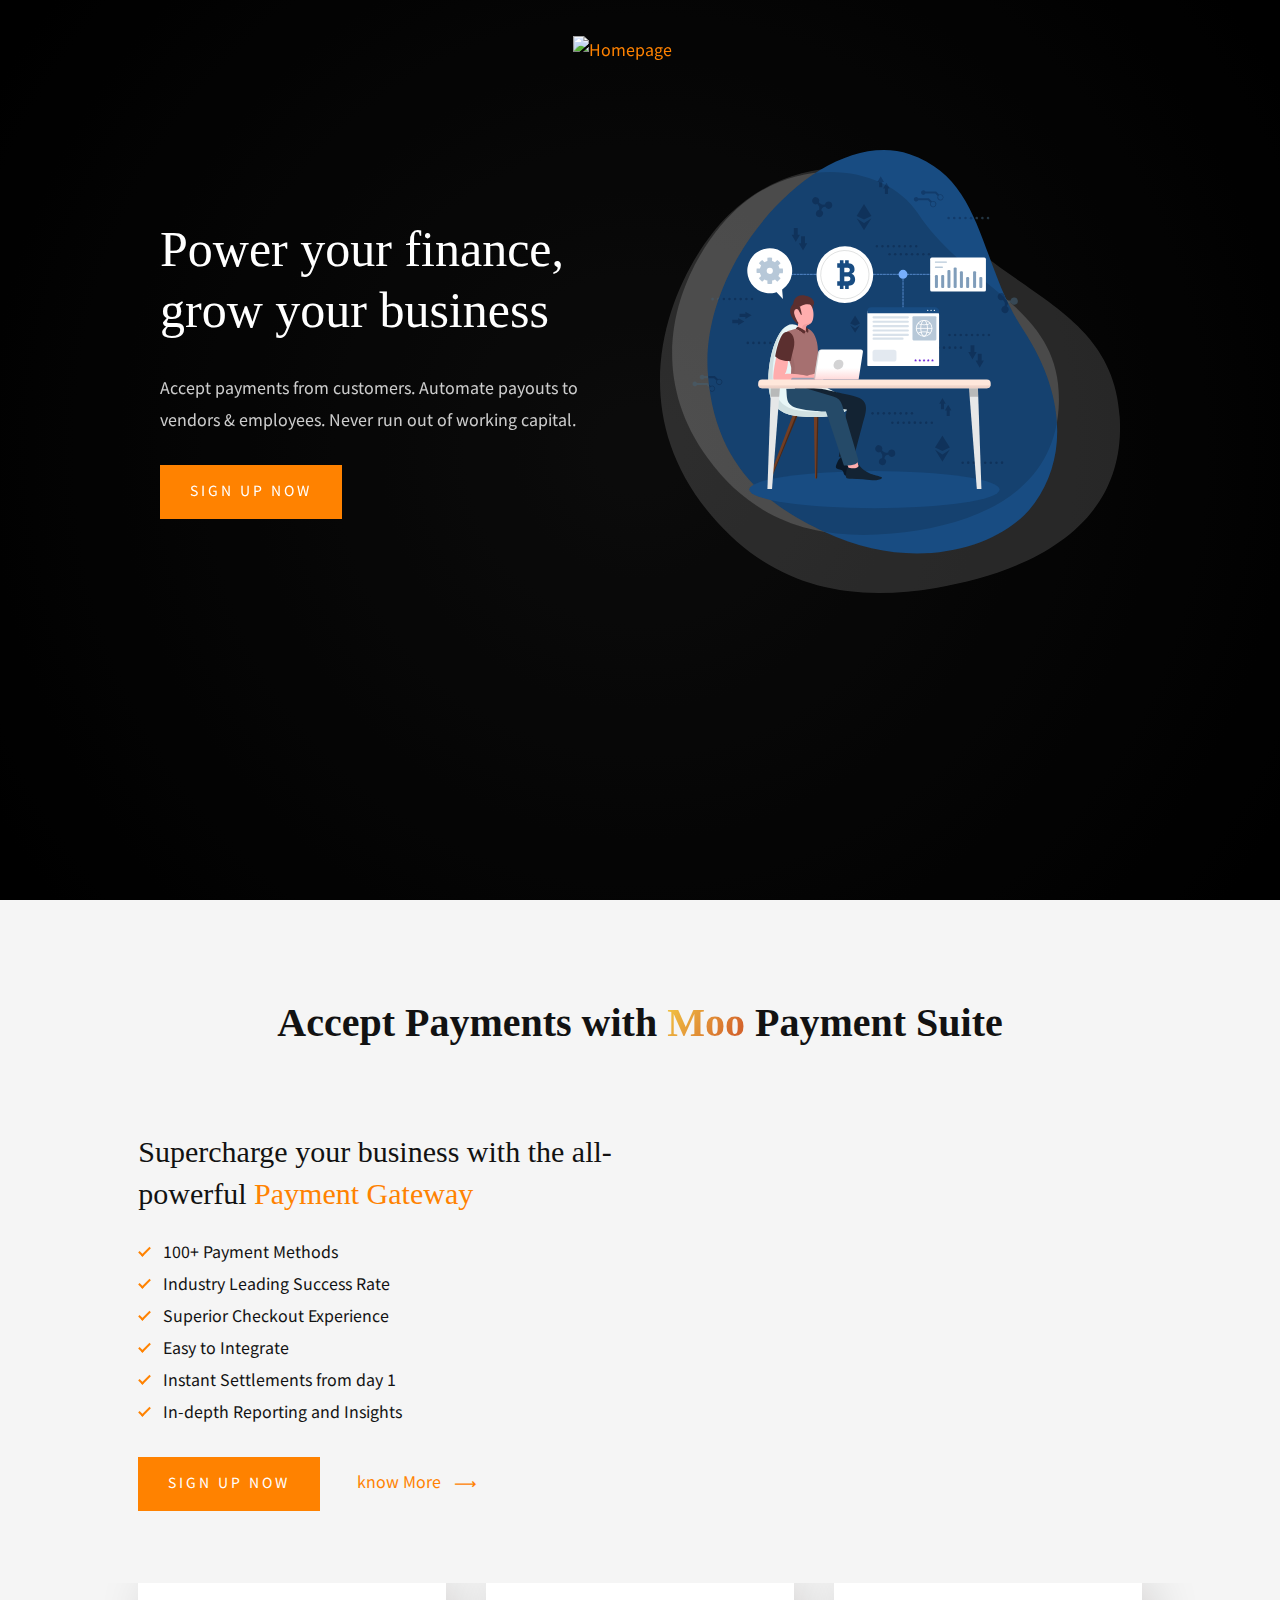
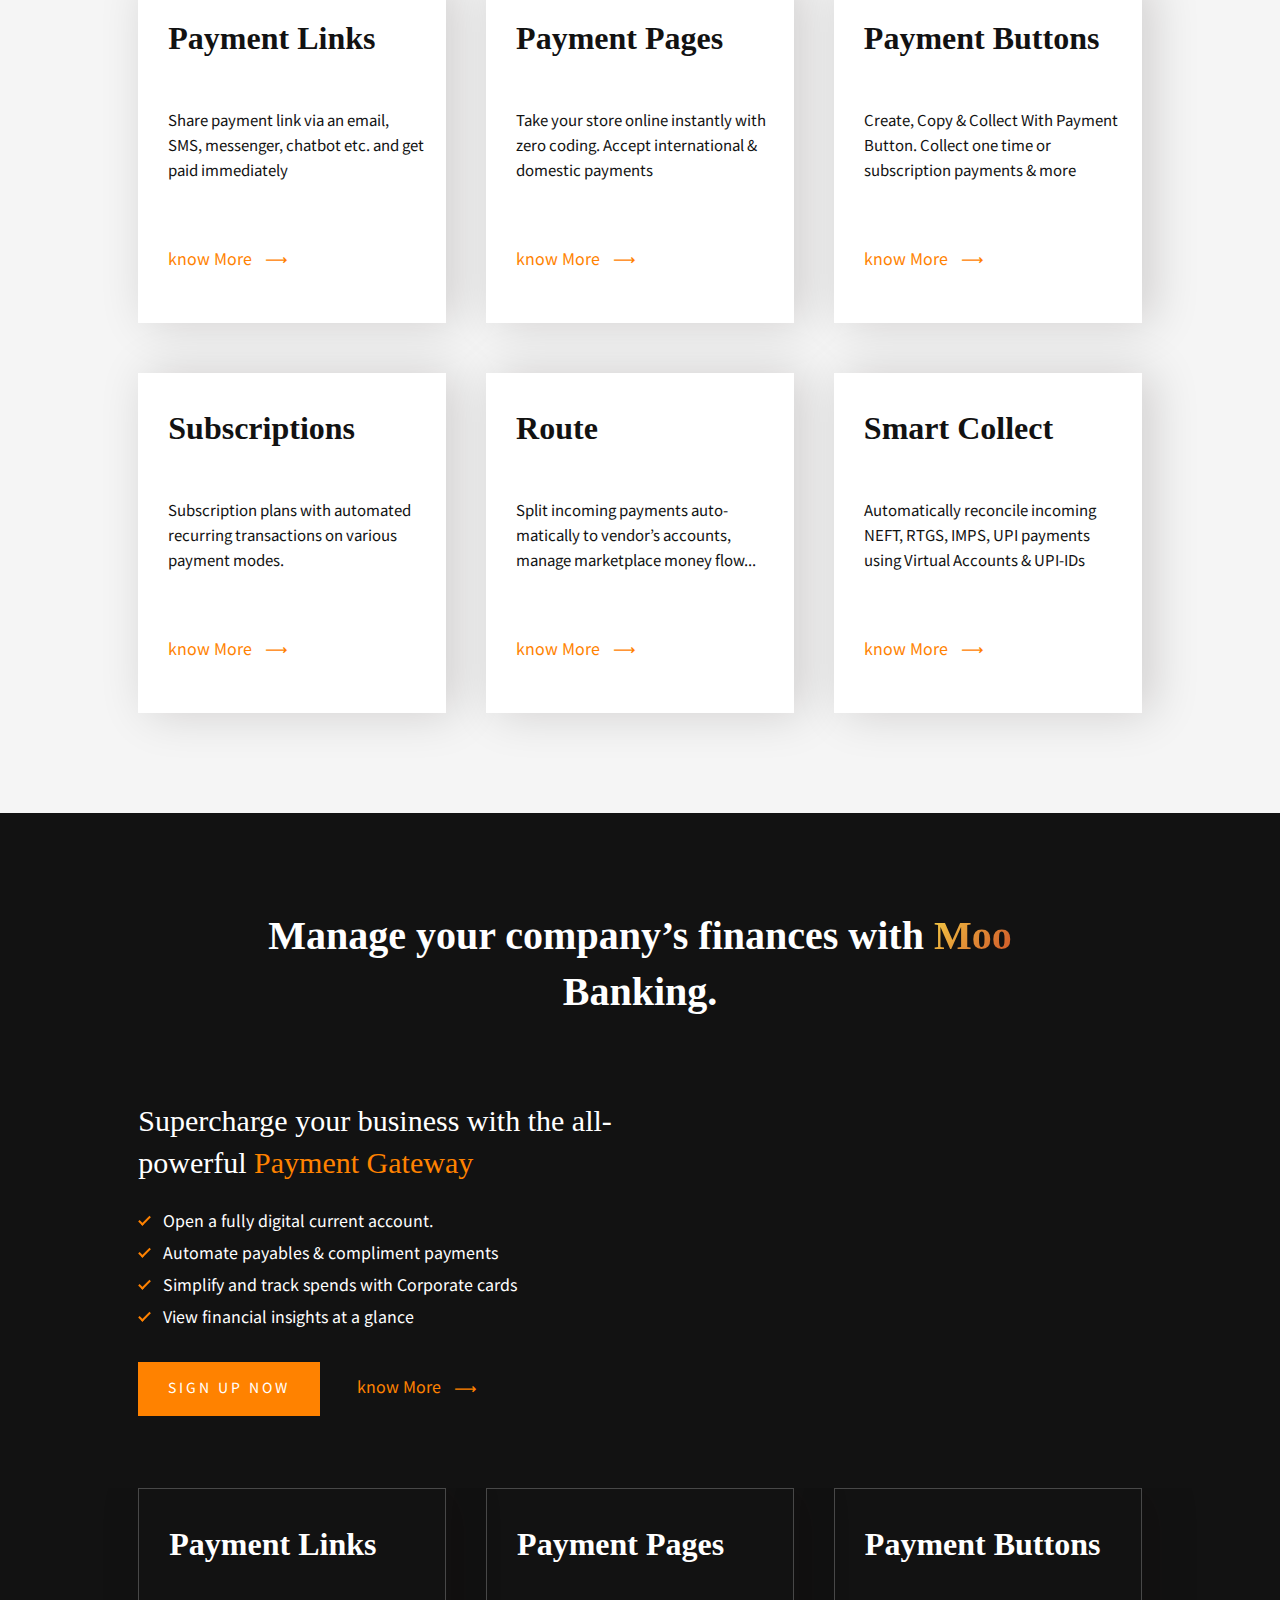
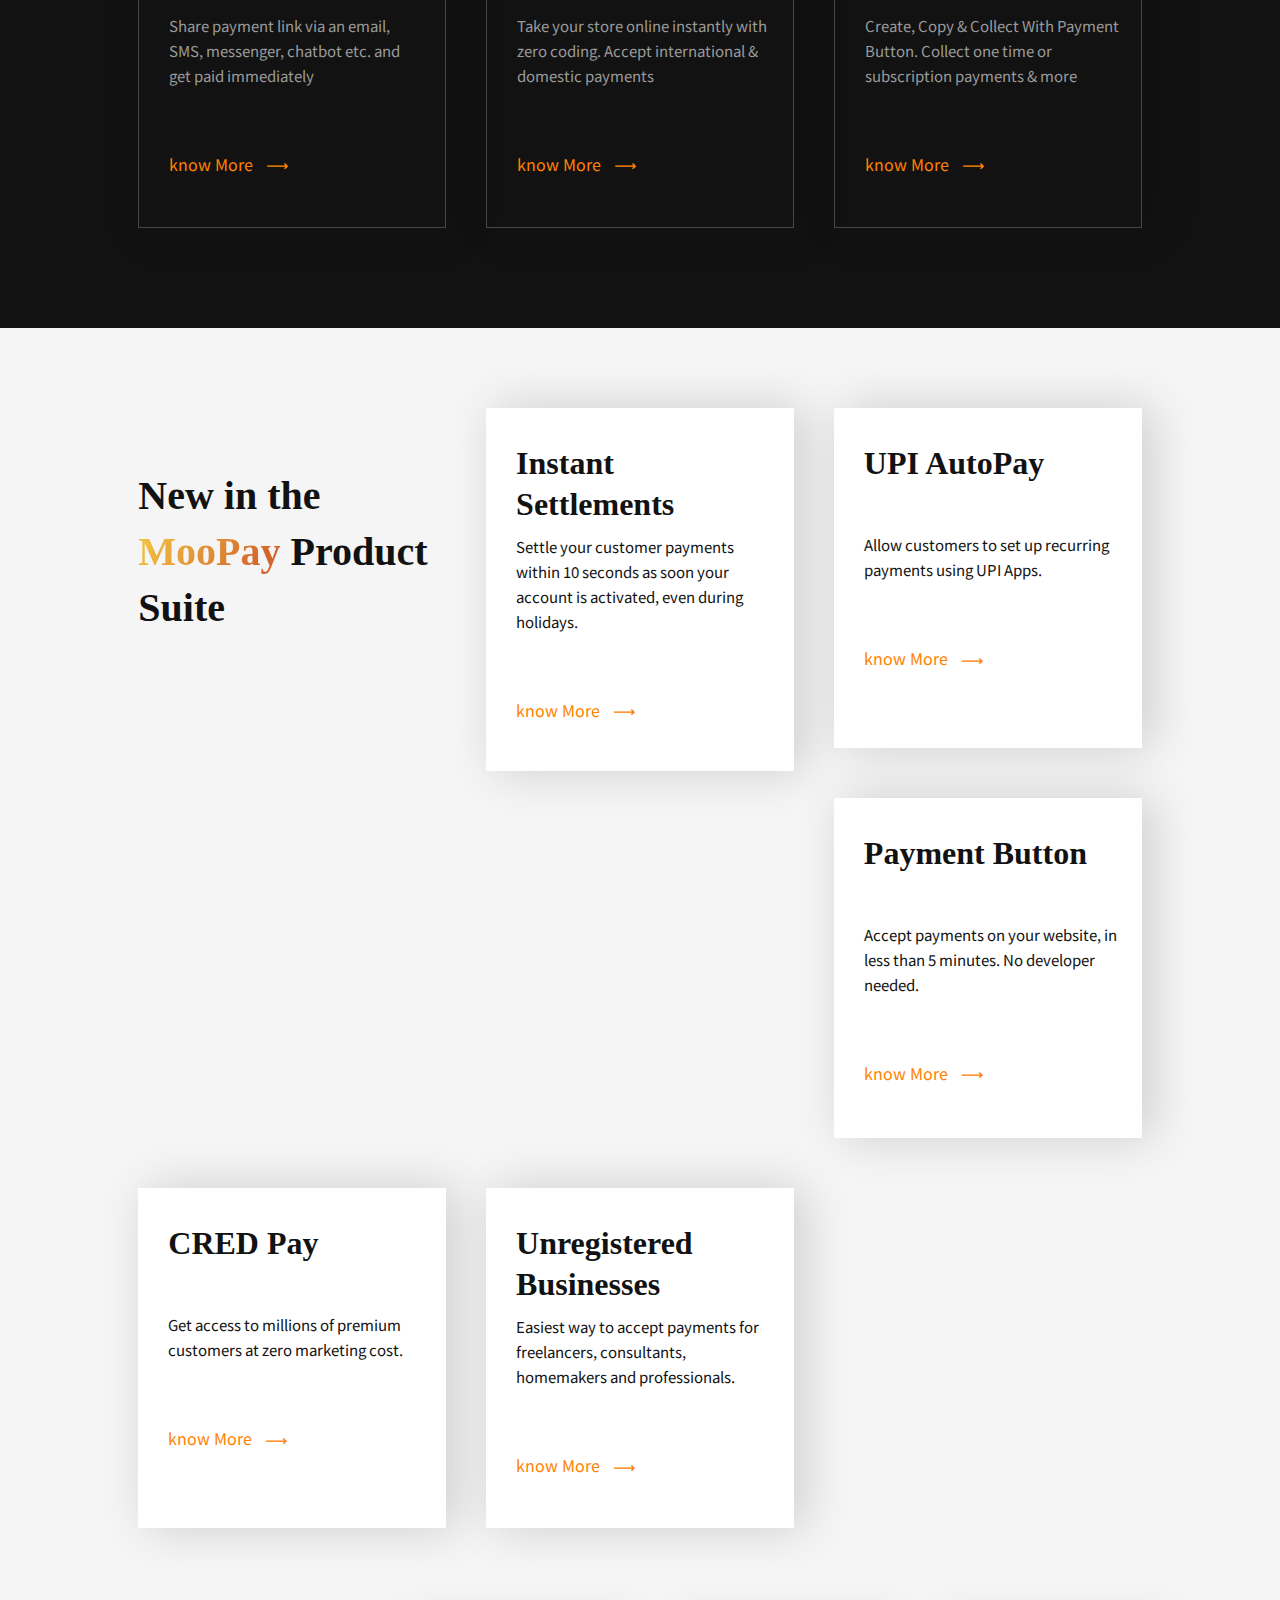
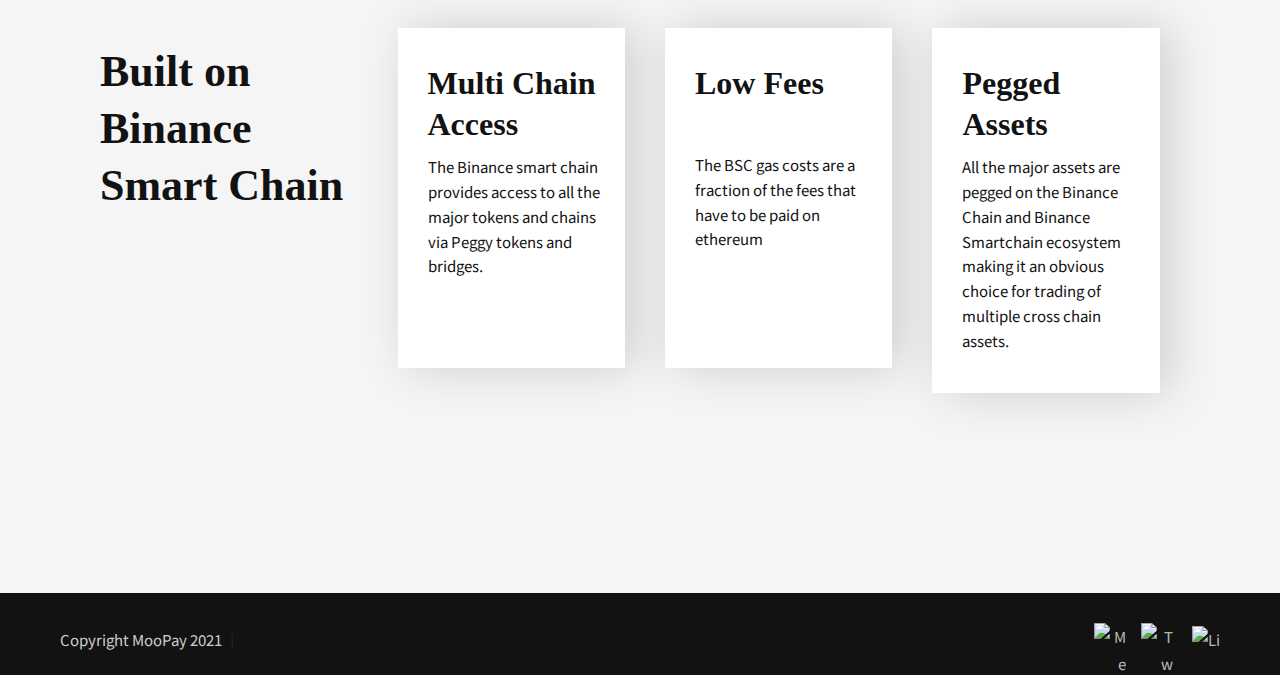
==== payments.html @ 0b90c5f4 "new page" ====
<!DOCTYPE html>
<html class="js svg audio canvas cssremunit csscalc cssgradients supports no-touchevents video cssanimations cssfilters flexbox flexboxlegacy no-flexboxtweener flexwrap csstransforms csstransforms3d csstransitions backgroundblendmode ss-loaded" style="" data-useragent="Mozilla/5.0 (Windows NT 10.0; Win64; x64; rv:77.0) Gecko/20100101 Firefox/77.0" lang="en"><head>
<meta http-equiv="content-type" content="text/html; charset=UTF-8">

    <!--- basic page needs
    ================================================== -->
    <meta charset="utf-8">
    <title>MooPay - Pay for Everything with Any Currency</title>
    <meta name="description" content="Pay for Everything with Any Currency">
    <meta name="author" content="">

    <!-- mobile specific metas
    ================================================== -->
    <meta name="viewport" content="width=device-width, initial-scale=1">

    <!-- CSS
    ================================================== -->
    <!-- <link rel="stylesheet" href="https://stackpath.bootstrapcdn.com/bootstrap/4.4.1/css/bootstrap.min.css" integrity="sha384-Vkoo8x4CGsO3+Hhxv8T/Q5PaXtkKtu6ug5TOeNV6gBiFeWPGFN9MuhOf23Q9Ifjh" crossorigin="anonymous"> -->

    <!-- Flat Icon -->
    <link rel="stylesheet" href="fonts/icon/flaticon.css">

    <!-- <link rel="stylesheet" href="https://moopay.live/css/base.css"> -->
    <!-- <link rel="stylesheet" href="https://moopay.live/css/main.css"> -->
    <link rel="stylesheet" href="css/base.css">
    <link rel="stylesheet" href="css/main.css">

    <link rel="preconnect" href="https://fonts.gstatic.com">
    <link href="https://fonts.googleapis.com/css2?family=Noto+Sans+JP:wght@100;300;400;500;700&display=swap" rel="stylesheet">

    <!-- script
    ================================================== -->
    
    <script src="https://moopay.live/js//modernizr.js"></script>
    <script src="https://moopay.live/js/pace.js"></script>
    <script src="https://cdnjs.cloudflare.com/ajax/libs/jquery/3.5.1/jquery.min.js"></script>

    <script type="text/javascript" src="https://cdnjs.cloudflare.com/ajax/libs/slick-carousel/1.8.1/slick.min.js"></script>

    <!-- favicons
    ================================================== -->
    <link rel="shortcut icon" href="https://moopay.live/img/favicon.png" type="image/x-icon">
    <link rel="icon" href="https://moopay.live/img/favicon.png" type="image/x-icon">


    <script>
        jQuery(document).ready(function($) {
            $('.screenshots-slider').slick({
                arrows: true,
                dots: false,
                autoplay: true,
                autoplaySpeed: 3000,
                speed: 400,
                infinte: true,
                // fade: false,
                slidesToShow: 3,
                centerMode: true,
                variableWidth: true,
                centerPadding: '40px',
                prevArrow: '<div class="slide-arrow prev-arrow"></div>',
                nextArrow: '<div class="slide-arrow next-arrow"></div>'
            });
        });
    </script>

</head>

<body class="payments pace-done" data-gr-c-s-loaded="true"><div class="pace  pace-inactive"><div class="pace-progress" style="transform: translate3d(100%, 0px, 0px);" data-progress-text="100%" data-progress="99">
  <div class="pace-progress-inner"></div>
</div>
<div class="pace-activity"></div></div>

    <!-- home
    ================================================== -->
    <main class="s-home s-home--particles">

        <div id="particles-js" class="home-particles"><canvas class="particles-js-canvas-el" style="width: 100%; height: 100%;" width="1747" height="952"></canvas></div>
        
        <div class="gradient-overlay"></div>

        <div class="paymentsHero" style="padding-bottom: 140px;">

            <div class="home-logo">
                <a href="https://moopay.live/">
                    <img src="https://moopay.live/img/logo.png" alt="Homepage">
                </a>
            </div>

            <div class="row home-content__main">

                <div class="col-six home-content__text">

                    <h1>Power your finance, <br>grow your business</h1>

                    <p>Accept payments from customers. Automate payouts to vendors & employees. Never run out of working capital.</p>

                    <div class="btn-panel">
                        <a href="https://pay.moopay.live/" class="btn">Sign Up Now</a>
                    </div>                    
                    <!-- end home-content__text -->
                </div>

                <div class="col-six home-content__counter">
                    <div class="image-wrapper">
                        <img src="img/Asset-main.svg" alt="">
                    </div>
                </div>  <!-- end home-content__counter -->

            </div>  <!-- end home-content__main -->

        </div> <!-- end home-content -->

    </main> <!-- end s-home -->


    <div class="paymentsAbout">
        <div class="container">
            <div class="heading text-center">
                <h2>Accept Payments with <span class="text-gradient">Moo</span> Payment Suite</h2>
                <!-- <h3>Accept Payments with <span class="text-gradient">Moo</span> Payment Suite</h3> -->
            </div>
            
            <div class="row single-block">
                <div class="col-six">
                    <div class="text">
                        <h3 class="heading" style="padding-bottom: 20px;">
                            Supercharge your business with the all-powerful 
                            <span>Payment Gateway</span>
                            <!-- <span class="text-gradient">Payment Gateway</span> -->
                        </h3>
                        <ul class="checklist">
                            <li>100+ Payment Methods</li>
                            <li>Industry Leading Success Rate</li>
                            <li>Superior Checkout Experience</li>
                            <li>Easy to Integrate</li>
                            <li>Instant Settlements from day 1</li>
                            <li>In-depth Reporting and Insights</li>
                        </ul>
                        <a href="#" class="btn m-0">Sign up Now</a>
                        <a href="#" class="link ml-3">know More <i class="flaticon-right-thin"></i></a>
                    </div> <!-- /.text -->
                </div> <!-- /.col- -->
                <div class="col-six img-box"><div><img src="images/shape/1.png" alt=""></div></div>
            </div>
        </div>
    </div>


    <div class="mooToken p-0">
        <div class="container">
            <div class="mooToken__content__main row">
                <div class="col-four md-six mob-full">
                    <div class="mooToken__card">
                        <h4 class="mooToken__card--title">
                            Payment Links
                        </h4>
                        <p class="mooToken__card--desc">
                            Share payment link via an email, SMS, messenger, chatbot etc. and get paid immediately
                        </p>
                        <div class="mt-6">
                            <a href="#" class="link">know More <i class="flaticon-right-thin"></i></a>
                        </div>
                    </div>
                </div>
                <div class="col-four md-six mob-full">
                    <div class="mooToken__card">
                        <h4 class="mooToken__card--title">
                            Payment Pages
                        </h4>
                        <p class="mooToken__card--desc">
                            Take your store online instantly with zero coding. Accept international & domestic payments
                        </p>
                        <div class="mt-6">
                            <a href="#" class="link">know More <i class="flaticon-right-thin"></i></a>
                        </div>
                    </div>
                </div>
                <div class="col-four md-six mob-full">
                    <div class="mooToken__card">
                        <h4 class="mooToken__card--title">
                            Payment Buttons
                        </h4>
                        <p class="mooToken__card--desc">
                            Create, Copy & Collect With Payment Button. Collect one time or subscription payments & more
                        </p>
                        <div class="mt-6">
                            <a href="#" class="link">know More <i class="flaticon-right-thin"></i></a>
                        </div>
                    </div>
                </div>
                <div class="col-four md-six mob-full">
                    <div class="mooToken__card">
                        <h4 class="mooToken__card--title">
                            Subscriptions
                        </h4>
                        <p class="mooToken__card--desc">
                            Subscription plans with automated recurring transactions on various payment modes.
                        </p>
                        <div class="mt-6">
                            <a href="#" class="link">know More <i class="flaticon-right-thin"></i></a>
                        </div>
                    </div>
                </div>
                <div class="col-four md-six mob-full">
                    <div class="mooToken__card">
                        <h4 class="mooToken__card--title">
                            Route
                        </h4>
                        <p class="mooToken__card--desc">
                            Split incoming payments auto- matically to vendor’s accounts, manage marketplace money flow...
                        </p>
                        <div class="mt-6">
                            <a href="#" class="link">know More <i class="flaticon-right-thin"></i></a>
                        </div>
                    </div>
                </div>
                <div class="col-four md-six mob-full">
                    <div class="mooToken__card">
                        <h4 class="mooToken__card--title">
                            Smart Collect
                        </h4>
                        <p class="mooToken__card--desc">
                            Automatically reconcile incoming NEFT, RTGS, IMPS, UPI payments using Virtual Accounts & UPI-IDs
                        </p>
                        <div class="mt-6">
                            <a href="#" class="link">know More <i class="flaticon-right-thin"></i></a>
                        </div>
                    </div>
                </div>
            </div>

        </div>
    </div>

    <div class="paymentsDark">
        <div class="paymentsAbout">
            <div class="container">
                <div class="heading text-center">
                    <h2 class="white">
                        Manage your company’s finances with <span class="text-gradient">Moo</span> Banking.
                    </h2>
                </div>
                
                <div class="row single-block">
                    <div class="col-six">
                        <div class="text">
                            <h3 class="heading white" style="padding-bottom: 20px;">
                                Supercharge your business with the all-powerful 
                                <span>Payment Gateway</span>
                                <!-- <span class="text-gradient">Payment Gateway</span> -->
                            </h3>
                            <ul class="checklist white">
                                <li>Open a fully digital current account.</li>
                                <li>Automate payables & compliment payments</li>
                                <li>Simplify and track spends with Corporate cards</li>
                                <li>View financial insights at a glance</li>
                            </ul>
                            <a href="#" class="btn m-0">Sign up Now</a>
                            <a href="#" class="link ml-3">know More <i class="flaticon-right-thin"></i></a>
                        </div> <!-- /.text -->
                    </div> <!-- /.col- -->
                    <div class="col-six img-box"><div><img src="images/shape/1.png" alt=""></div></div>
                </div>
            </div>
        </div>


        <div class="mooToken p-0">
            <div class="container">
                <div class="mooToken__content__main row">
                    <div class="col-four md-six mob-full">
                        <div class="mooToken__card">
                            <h4 class="mooToken__card--title">
                                Payment Links
                            </h4>
                            <p class="mooToken__card--desc">
                                Share payment link via an email, SMS, messenger, chatbot etc. and get paid immediately
                            </p>
                            <div class="mt-6">
                                <a href="#" class="link">know More <i class="flaticon-right-thin"></i></a>
                            </div>
                        </div>
                    </div>
                    <div class="col-four md-six mob-full">
                        <div class="mooToken__card">
                            <h4 class="mooToken__card--title">
                                Payment Pages
                            </h4>
                            <p class="mooToken__card--desc">
                                Take your store online instantly with zero coding. Accept international & domestic payments
                            </p>
                            <div class="mt-6">
                                <a href="#" class="link">know More <i class="flaticon-right-thin"></i></a>
                            </div>
                        </div>
                    </div>
                    <div class="col-four md-six mob-full">
                        <div class="mooToken__card">
                            <h4 class="mooToken__card--title">
                                Payment Buttons
                            </h4>
                            <p class="mooToken__card--desc">
                                Create, Copy & Collect With Payment Button. Collect one time or subscription payments & more
                            </p>
                            <div class="mt-6">
                                <a href="#" class="link">know More <i class="flaticon-right-thin"></i></a>
                            </div>
                        </div>
                    </div>
                </div>

            </div>
        </div>
    </div>


    <div class="mooToken pt-8">
        <div class="container">
            <div class="mooToken__content__main">
                <div class="row">
                    <div class="col-four md-six mob-full">
                        <div class="heading">
                            <h2 class="mt-6">
                                New in the 
                                <span class="text-gradient">MooPay</span>
                                Product Suite
                            </h2>
                        </div>
                    </div>
                    <div class="col-four md-six mob-full">
                        <div class="mooToken__card">
                            <h4 class="mooToken__card--title">
                                Instant Settlements
                            </h4>
                            <p class="mooToken__card--desc">
                                Settle your customer payments within 10 seconds as soon your account is activated, even during holidays.
                            </p>
                            <div class="mt-6">
                                <a href="#" class="link">know More <i class="flaticon-right-thin"></i></a>
                            </div>
                        </div>
                    </div>
                    <div class="col-four md-six mob-full">
                        <div class="mooToken__card">
                            <h4 class="mooToken__card--title">
                                UPI AutoPay
                            </h4>
                            <p class="mooToken__card--desc">
                                Allow customers to set up recurring payments using UPI Apps.
                            </p>
                            <div class="mt-6">
                                <a href="#" class="link">know More <i class="flaticon-right-thin"></i></a>
                            </div>
                        </div>
                    </div>
                    <div class="col-four md-six mob-full">
                        <div class="mooToken__card">
                            <h4 class="mooToken__card--title">
                                Payment Button
                            </h4>
                            <p class="mooToken__card--desc">
                                Accept payments on your website, in less than 5 minutes. No developer needed.
                            </p>
                            <div class="mt-6">
                                <a href="#" class="link">know More <i class="flaticon-right-thin"></i></a>
                            </div>
                        </div>
                    </div>
                    <div class="col-four md-six mob-full">
                        <div class="mooToken__card">
                            <h4 class="mooToken__card--title">
                                CRED Pay
                            </h4>
                            <p class="mooToken__card--desc">
                                Get access to millions of premium customers at zero marketing cost.
                            </p>
                            <div class="mt-6">
                                <a href="#" class="link">know More <i class="flaticon-right-thin"></i></a>
                            </div>
                        </div>
                    </div>
                    <div class="col-four md-six mob-full">
                        <div class="mooToken__card">
                            <h4 class="mooToken__card--title">
                                Unregistered Businesses
                            </h4>
                            <p class="mooToken__card--desc">
                                Easiest way to accept payments for freelancers, consultants, homemakers and professionals.
                            </p>
                            <div class="mt-6">
                                <a href="#" class="link">know More <i class="flaticon-right-thin"></i></a>
                            </div>
                        </div>
                    </div>
                </div>
            </div>

            <div class="mooToken__content__main">
                <div class="mooToken__heading">
                    <h2>Built on Binance Smart Chain</h2>
                </div>
                <div class="mooToken__content row">
                    <div class="col-four md-six mob-full">
                        <div class="mooToken__card">
                            <h4 class="mooToken__card--title">
                                Multi Chain Access
                            </h4>
                            <p class="mooToken__card--desc">
                                The Binance smart chain provides access to all the major tokens and chains via Peggy tokens and bridges.
                            </p>
                        </div>
                    </div>
                    <div class="col-four md-six mob-full">
                        <div class="mooToken__card">
                            <h4 class="mooToken__card--title">
                                Low Fees
                            </h4>
                            <p class="mooToken__card--desc">
                                The BSC gas costs are a fraction of the fees that have to be paid on ethereum
                            </p>
                        </div>
                    </div>
                    <div class="col-four md-six mob-full">
                        <div class="mooToken__card">
                            <h4 class="mooToken__card--title">
                                Pegged Assets
                            </h4>
                            <p class="mooToken__card--desc">
                                All the major assets are pegged on the Binance Chain and Binance Smartchain ecosystem making it an obvious choice for trading of multiple cross chain assets.
                            </p>
                        </div>
                    </div>
                </div>
            </div>
        </div>
    </div>


    <div class="footer">
        <div class="row home-copyright">
            <span>Copyright MooPay 2021</span> 
            <ul class="home-social">
                <li>
                    <a href="https://medium.com/moopayments" target="_blank"><img src="https://moopay.live/img/md.png" alt="Me"><span>Medium</span></a>
                </li>
                <li>
                    <a href="https://twitter.com/moopayments" target="_blank"><img src="https://moopay.live/img/tw.png" alt="Tw"><span>Twitter</span></a>
                </li>
                <li>
                <a href="https://www.linkedin.com/company/moopay" target="_blank"><img src="https://moopay.live/img/li.png" alt="Li"><span>Linkedin</span></a>
                </li>
            </ul> <!-- end home-social -->
        </div> <!-- end home-copyright -->
    </div>

    <!-- preloader
    ================================================== -->
    <div id="preloader" style="display: none;">
        <div id="loader" style="display: none;"></div>
    </div>

    <!-- Java Script
    ================================================== -->
    <script src="https://moopay.live/js/jquery-3.js"></script>
    <script src="https://moopay.live/js/plugins.js"></script>
    <script src="https://moopay.live/js/polygons.js"></script>

    <!-- <script src="vendor/bootstrap/js/bootstrap.bundle.min.js"></script> -->
    <script src="https://moopay.live/js/main.js"></script>
</body></html>
---- fonts/icon/flaticon.css ----
/*
  	Flaticon icon font: Flaticon
  	Creation date: 02/10/2018 20:17
  	*/

@font-face {
  font-family: "Flaticon";
  src: url("./Flaticon.eot");
  src: url("./Flaticon.eot?#iefix") format("embedded-opentype"),
       url("./Flaticon.woff") format("woff"),
       url("./Flaticon.ttf") format("truetype"),
       url("./Flaticon.svg#Flaticon") format("svg");
  font-weight: normal;
  font-style: normal;
}

@media screen and (-webkit-min-device-pixel-ratio:0) {
  @font-face {
    font-family: "Flaticon";
    src: url("./Flaticon.svg#Flaticon") format("svg");
  }
}

[class^="flaticon-"]:before, [class*=" flaticon-"]:before,
[class^="flaticon-"]:after, [class*=" flaticon-"]:after {   
  font-family: Flaticon;
        font-size: inherit;
font-style: normal;
color: inherit;
}

.flaticon-down:before { content: "\f100"; }
.flaticon-right-thin:before { content: "\f101"; }
.flaticon-right:before { content: "\f102"; }
.flaticon-down-caret:before { content: "\f103"; }
.flaticon-up-carret:before { content: "\f104"; }
.flaticon-down-long:before { content: "\f105"; }
.flaticon-file:before { content: "\f106"; }
.flaticon-notification:before { content: "\f107"; }
.flaticon-transfer:before { content: "\f108"; }
.flaticon-apple:before { content: "\f109"; }
.flaticon-mail:before { content: "\f10a"; }
.flaticon-wallet:before { content: "\f10b"; }
.flaticon-locked:before { content: "\f10c"; }
.flaticon-play:before { content: "\f10d"; }
---- css/base.css ----
/* =================================================================== 
 *
 *  Kimeopay v1.0 Base Stylesheet
 *  04-16-2018
 *  ------------------------------------------------------------------
 *
 *  TOC:
 *  # imports 
 *  # normalize
 *  # basic/base setup styles
 *    ## media
 *    ## typography resets
 *    ## links     
 *    ## inputs
 *  # grid
 *    ## medium size devices
 *    ## tablets 
 *    ## mobile devices
 *    ## small mobile devices
 *  # block grids
 *    ## medium size devices
 *    ## tablets
 *    ## mobile devices
 *    ## small mobile devices
 *  # MISC
 *
 * =================================================================== */


/* ===================================================================
 * # normalize - (_normalize.scss)
 * normalize.css v5.0.0 | MIT License | 
 * github.com/necolas/normalize.css
 *
 * ------------------------------------------------------------------- */
html {
  font-family: sans-serif;
  line-height: 1.15;
  -ms-text-size-adjust: 100%;
  -webkit-text-size-adjust: 100%;
}

body {
  margin: 0;
}

article,
aside,
footer,
header,
nav,
section {
  display: block;
}

h1 {
  font-size: 2em;
  margin: 0.67em 0;
}

figcaption,
figure,
main {
  display: block;
}

figure {
  margin: 1em 40px;
}

hr {
  box-sizing: content-box;
  height: 0;
  overflow: visible;
}

pre {
  font-family: monospace, monospace;
  font-size: 1em;
}

a {
  background-color: transparent;
  -webkit-text-decoration-skip: objects;
}

a:active,
a:hover {
  outline-width: 0;
}

abbr[title] {
  border-bottom: none;
  text-decoration: underline;
  text-decoration: underline dotted;
}

b,
strong {
  font-weight: inherit;
}

b,
strong {
  font-weight: bolder;
}

code,
kbd,
samp {
  font-family: monospace, monospace;
  font-size: 1em;
}

dfn {
  font-style: italic;
}

mark {
  background-color: #ff0;
  color: #000;
}

small {
  font-size: 80%;
}

sub,
sup {
  font-size: 75%;
  line-height: 0;
  position: relative;
  vertical-align: baseline;
}

sub {
  bottom: -0.25em;
}

sup {
  top: -0.5em;
}

audio,
video {
  display: inline-block;
}

audio:not([controls]) {
  display: none;
  height: 0;
}

img {
  border-style: none;
}

svg:not(:root) {
  overflow: hidden;
}

button,
input,
optgroup,
select,
textarea {
  font-family: sans-serif;
  font-size: 100%;
  line-height: 1.15;
  margin: 0;
}

button,
input {
  overflow: visible;
}

button,
select {
  text-transform: none;
}

button,
html [type="button"],
[type="reset"],
[type="submit"] {
  -webkit-appearance: button;
}

button::-moz-focus-inner,
[type="button"]::-moz-focus-inner,
[type="reset"]::-moz-focus-inner,
[type="submit"]::-moz-focus-inner {
  border-style: none;
  padding: 0;
}

button:-moz-focusring,
[type="button"]:-moz-focusring,
[type="reset"]:-moz-focusring,
[type="submit"]:-moz-focusring {
  outline: 1px dotted ButtonText;
}

fieldset {
  border: 1px solid #c0c0c0;
  margin: 0 2px;
  padding: 0.35em 0.625em 0.75em;
}

legend {
  box-sizing: border-box;
  color: inherit;
  display: table;
  max-width: 100%;
  padding: 0;
  white-space: normal;
}

progress {
  display: inline-block;
  vertical-align: baseline;
}

textarea {
  overflow: auto;
}

[type="checkbox"],
[type="radio"] {
  box-sizing: border-box;
  padding: 0;
}

[type="number"]::-webkit-inner-spin-button,
[type="number"]::-webkit-outer-spin-button {
  height: auto;
}

[type="search"] {
  -webkit-appearance: textfield;
  outline-offset: -2px;
}

[type="search"]::-webkit-search-cancel-button,
[type="search"]::-webkit-search-decoration {
  -webkit-appearance: none;
}

::-webkit-file-upload-button {
  -webkit-appearance: button;
  font: inherit;
}

details,
menu {
  display: block;
}

summary {
  display: list-item;
}

canvas {
  display: inline-block;
}

template {
  display: none;
}

[hidden] {
  display: none;
}


/* ===================================================================
 * # basic/base setup styles - (_basic.scss) 
 *
 * ------------------------------------------------------------------- */
html {
  font-size: 62.5%;
  box-sizing: border-box;
}

*,
*::before,
*::after {
  box-sizing: inherit;
}

body {
  font-weight: normal;
  line-height: 1;
  word-wrap: break-word;
  text-rendering: optimizeLegibility;
  -webkit-overflow-scrolling: touch;
  -webkit-text-size-adjust: none;
}

body,
input,
button {
  -moz-osx-font-smoothing: grayscale;
  -webkit-font-smoothing: antialiased;
}

/* ------------------------------------------------------------------- 
 * ## media - (_basic.scss) 
 * ------------------------------------------------------------------- */
img,
video {
  max-width: 100%;
  height: auto;
}

/* ------------------------------------------------------------------- 
 * ## typography resets - (_basic.scss) 
 * ------------------------------------------------------------------- */
div, dl, dt, dd, ul, ol, li, h1, h2, h3, h4, h5, h6, pre, form, p, blockquote, th, td {
  margin: 0;
  padding: 0;
}

h1, h2, h3, h4, h5, h6 {
  -webkit-font-smoothing: auto;
  -webkit-font-smoothing: antialiased;
  -webkit-font-variant-ligatures: common-ligatures;
  -moz-font-variant-ligatures: common-ligatures;
  font-variant-ligatures: common-ligatures;
  text-rendering: optimizeLegibility;
}

em,
i {
  font-style: italic;
  line-height: inherit;
}

strong,
b {
  font-weight: bold;
  line-height: inherit;
}

small {
  font-size: 60%;
  line-height: inherit;
}

ol,
ul {
  list-style: none;
}

li {
  display: block;
}

/* ------------------------------------------------------------------- 
 * ## links - (_basic.scss) 
 * ------------------------------------------------------------------- */
a {
  text-decoration: none;
  line-height: inherit;
}

a img {
  border: none;
}

/* ------------------------------------------------------------------- 
 * ## inputs - (_basic.scss) 
 * ------------------------------------------------------------------- */
fieldset {
  margin: 0;
  padding: 0;
}

input[type="email"],
input[type="number"],
input[type="search"],
input[type="text"],
input[type="tel"],
input[type="url"],
input[type="password"],
textarea {
  -webkit-appearance: none;
  -moz-appearance: none;
  -ms-appearance: none;
  -o-appearance: none;
  appearance: none;
}

/* ===================================================================
 * # grid - (_grid.scss)
 *
 * ------------------------------------------------------------------- */
.row {
  width: 94%;
  max-width: 1200px;
  margin: 0 auto;
}

.row:after {
  content: "";
  display: table;
  clear: both;
}

.row .row {
  width: auto;
  max-width: none;
  margin-left: -20px;
  margin-right: -20px;
}

/* column blocks
 * -------------------------------------- */
[class*="col-"] {
  float: left;
  padding: 0 20px;
}

[class*="col-"] + [class*="col-"].end {
  float: right;
}

/* column width classes 
 * -------------------------------------- */
.col-one {
  width: 8.33333%;
}

.col-two,
.col-1-6 {
  width: 16.66667%;
}

.col-three,
.col-1-4 {
  width: 25%;
}

.col-four,
.col-1-3 {
  width: 33.33333%;
}

.col-five {
  width: 41.66667%;
}

.col-six,
.col-1-2 {
  width: 50%;
}

.col-seven {
  width: 58.33333%;
}

.col-eight,
.col-2-3 {
  width: 66.66667%;
}

.col-nine,
.col-3-4 {
  width: 75%;
}

.col-ten,
.col-5-6 {
  width: 83.33333%;
}

.col-eleven {
  width: 91.66667%;
}

.col-twelve,
.col-full {
  width: 100%;
}

/* ------------------------------------------------------------------- 
 * ## medium size devices - (_grid.scss)
 * ------------------------------------------------------------------- */
@media only screen and (max-width:1200px) {
  .row .row {
    margin-left: -15px;
    margin-right: -15px;
  }

  [class*="col-"] {
    padding: 0 15px;
  }

  .md-one {
    width: 8.33333%;
  }

  .md-two,
  .md-1-6 {
    width: 16.66667%;
  }

  .md-three,
  .md-1-4 {
    width: 25%;
  }

  .md-four,
  .md-1-3 {
    width: 33.33333%;
  }

  .md-five {
    width: 41.66667%;
  }

  .md-six,
  .md-1-2 {
    width: 50%;
  }

  .md-seven {
    width: 58.33333%;
  }

  .md-eight,
  .md-2-3 {
    width: 66.66667%;
  }

  .md-nine,
  .md-3-4 {
    width: 75%;
  }

  .md-ten,
  .md-5-6 {
    width: 83.33333%;
  }

  .md-eleven {
    width: 91.66667%;
  }

  .md-twelve,
  .md-full {
    width: 100%;
  }

}

/* ------------------------------------------------------------------- 
 * ## tablets - (_grid.scss)
 * ------------------------------------------------------------------- */
@media only screen and (max-width:800px) {
  .row {
    width: 90%;
  }

  .tab-1-4 {
    width: 25%;
  }

  .tab-1-3 {
    width: 33.33333%;
  }

  .tab-1-2 {
    width: 50%;
  }

  .tab-2-3 {
    width: 66.66667%;
  }

  .tab-3-4 {
    width: 75%;
  }

  .tab-full {
    width: 100%;
  }

  .hide-on-tablet {
    display: none;
  }

}

/* ------------------------------------------------------------------- 
 * ## mobile devices - (_grid.scss)
 * ------------------------------------------------------------------- */
@media only screen and (max-width:600px) {
  .row {
    width: auto;
    padding-left: 25px;
    padding-right: 25px;
  }

  .row .row {
    margin-left: -10px;
    margin-right: -10px;
    padding-left: 0;
    padding-right: 0;
  }

  [class*="col-"] {
    padding: 0 10px;
  }

  .mob-1-4 {
    width: 25%;
  }

  .mob-1-3 {
    width: 33.33333%;
  }

  .mob-1-2 {
    width: 50%;
  }

  .mob-2-3 {
    width: 66.66667%;
  }

  .mob-3-4 {
    width: 75%;
  }

  .mob-full {
    width: 100%;
  }

  .hide-on-mobile {
    display: none;
  }

}

/* ------------------------------------------------------------------- 
 * ## small mobile devices - (_grid.scss)
 * ------------------------------------------------------------------- */

/* stack columns on small mobile devices
 * ------------------------------------------------------------------- */
@media only screen and (max-width:400px) {
  .row .row {
    margin-left: 0;
    margin-right: 0;
  }

  [class*="col-"] {
    width: 100% !important;
    float: none !important;
    clear: both !important;
    margin-left: 0;
    margin-right: 0;
    padding: 0;
  }

  [class*="col-"] + [class*="col-"].end {
    float: none;
  }

}


/* ===================================================================
 * # block grids - (_grid.scss)
 * ------------------------------------------------------------------- */

/*   Equally-sized columns define at row level
 * ------------------------------------------------------------------- */
[class*="block-"]:after {
  content: "";
  display: table;
  clear: both;
}

.block-1-6 .col-block {
  width: 16.66667%;
}

.block-1-5 .col-block {
  width: 20%;
}

.block-1-4 .col-block {
  width: 25%;
}

.block-1-3 .col-block {
  width: 33.33333%;
}

.block-1-2 .col-block {
  width: 50%;
}

/**
 * Clearing for block grid columns. Allow columns with 
 * different heights to align properly.
 */
.block-1-6 .col-block:nth-child(6n+1),
.block-1-5 .col-block:nth-child(5n+1),
.block-1-4 .col-block:nth-child(4n+1),
.block-1-3 .col-block:nth-child(3n+1),
.block-1-2 .col-block:nth-child(2n+1) {
  clear: both;
}

/* ------------------------------------------------------------------- 
 * ## medium size devices - (_grid.scss)
 * ------------------------------------------------------------------- */
@media only screen and (max-width:1200px) {
  .block-m-1-6 .col-block {
    width: 16.66667%;
  }

  .block-m-1-5 .col-block {
    width: 20%;
  }

  .block-m-1-4 .col-block {
    width: 25%;
  }

  .block-m-1-3 .col-block {
    width: 33.33333%;
  }

  .block-m-1-2 .col-block {
    width: 50%;
  }

  .block-m-full .col-block {
    width: 100%;
    clear: both;
  }

  [class*="block-m-"] .col-block:nth-child(n) {
    clear: none;
  }

  .block-m-1-6 .col-block:nth-child(6n+1),
  .block-m-1-5 .col-block:nth-child(5n+1),
  .block-m-1-4 .col-block:nth-child(4n+1),
  .block-m-1-3 .col-block:nth-child(3n+1),
  .block-m-1-2 .col-block:nth-child(2n+1) {
    clear: both;
  }

}

/* ------------------------------------------------------------------- 
 * ## tablets - (_grid.scss)
 * ------------------------------------------------------------------- */
@media only screen and (max-width:800px) {
  .block-tab-1-6 .col-block {
    width: 16.66667%;
  }

  .block-tab-1-5 .col-block {
    width: 20%;
  }

  .block-tab-1-4 .col-block {
    width: 25%;
  }

  .block-tab-1-3 .col-block {
    width: 33.33333%;
  }

  .block-tab-1-2 .col-block {
    width: 50%;
  }

  .block-tab-full .col-block {
    width: 100%;
    clear: both;
  }

  [class*="block-tab-"] .col-block:nth-child(n) {
    clear: none;
  }

  .block-tab-1-6 .col-block:nth-child(6n+1),
  .block-tab-1-6 .col-block:nth-child(5n+1),
  .block-tab-1-4 .col-block:nth-child(4n+1),
  .block-tab-1-3 .col-block:nth-child(3n+1),
  .block-tab-1-2 .col-block:nth-child(2n+1) {
    clear: both;
  }

}

/* ------------------------------------------------------------------- 
 * ## mobile devices - (_grid.scss)
 * ------------------------------------------------------------------- */
@media only screen and (max-width:600px) {
  .block-mob-1-6 .col-block {
    width: 16.66667%;
  }

  .block-mob-1-5 .col-block {
    width: 20%;
  }

  .block-mob-1-4 .col-block {
    width: 25%;
  }

  .block-mob-1-3 .col-block {
    width: 33.33333%;
  }

  .block-mob-1-2 .col-block {
    width: 50%;
  }

  .block-mob-full .col-block {
    width: 100%;
    clear: both;
  }

  [class*="block-mob-"] .col-block:nth-child(n) {
    clear: none;
  }

  .block-mob-1-6 .col-block:nth-child(6n+1),
  .block-mob-1-5 .col-block:nth-child(5n+1),
  .block-mob-1-4 .col-block:nth-child(4n+1),
  .block-mob-1-3 .col-block:nth-child(3n+1),
  .block-mob-1-2 .col-block:nth-child(2n+1) {
    clear: both;
  }

}

/* ------------------------------------------------------------------- 
 * ## small mobile devices - (_grid.scss)
 * ------------------------------------------------------------------- */

/* stack columns on small mobile devices
 * ------------------------------------------------------------------- */
@media only screen and (max-width:400px) {
  .stack .col-block {
    width: 100% !important;
    float: none !important;
    clear: both !important;
    margin-left: 0;
    margin-right: 0;
  }

}


/* ===================================================================
 * # MISC - (_grid.scss)
 *
 * ------------------------------------------------------------------- */
.group:after {
  content: "";
  display: table;
  clear: both;
}

/* Misc Helper Styles
 * -------------------------------------- */
.is-hidden {
  display: none;
}

.is-invisible {
  visibility: hidden;
}

.antialiased {
  -webkit-font-smoothing: antialiased;
  -moz-osx-font-smoothing: grayscale;
}

.overflow-hidden {
  overflow: hidden;
}

.remove-bottom {
  margin-bottom: 0;
}

.half-bottom {
  margin-bottom: 1.5rem !important;
}

.add-bottom {
  margin-bottom: 3rem !important;
}

.no-border {
  border: none;
}

.full-width {
  width: 100%;
}

.text-center {
  text-align: center;
}


.white {
  color: #ffffff !important;
}

.text-left {
  text-align: left;
}

.text-right {
  text-align: right;
}

.pull-left {
  float: left;
}

.pull-right {
  float: right;
}

.align-center {
  margin-left: auto;
  margin-right: auto;
  text-align: center;
}


.m-0{
  margin: 0;
}
.p-0{
  padding: 0 !important;
}
.pt-8{
  padding-top: 8rem !important;
}

.mt-3{
  margin-top: 3rem !important;
}
.mt-6{
  margin-top: 6rem;
}

.ml-3{
  margin-left: 3rem !important;
}
.ml-6{
  margin-left: 6rem;
}
---- css/main.css ----
/* =================================================================== 
 *
 *  Kimeopay v1.0 Main Stylesheet
 *  04-16-2018
 *  ------------------------------------------------------------------
 *
 *  TOC:
 *  # base style overrides
 *    ## links
 *  # typography & general theme styles
 *    ## lists
 *    ## responsive video container
 *    ## floated image
 *    ## tables
 *    ## Spacing
 *    ## pace.js styles - minimal
 *  # preloader
 *  # forms
 *    ## style placeholder text
 *    ## change autocomplete styles in chrome
 *  # buttons
 *  # additional components
 *    ## additional typo styles
 *  # home
 *    ## home slides
 *    ## home particles 
 *    ## site logo
 *    ## home content
 *    ## home social
 *    ## home copyright
 *    ## home animations
 *  # info
 *    ## info toggle
 *
 * =================================================================== */


/* ===================================================================
 * # base style overrides - (_document-setup.scss)
 *
 * ------------------------------------------------------------------- */
html {
  font-size: 10px;
}

@media only screen and (max-width:400px) {
  html {
    font-size: 9.411764705882353px;
  }

}

html,
body {
  height: 100%;  /* prevent horizontal scrolling */
  /*overflow: hidden;*/
}

body {
  background: #f5f5f5;
  font-family: "Noto Sans JP", sans-serif;
  font-size: 1.6rem;
  font-style: normal;
  font-weight: normal;
  line-height: 1.65;
  color: #757575;
  margin: 0;
  padding: 0;
}

/* ------------------------------------------------------------------- 
 * ## links - (_document-setup.scss)
 * ------------------------------------------------------------------- */
a {
  color: #ff8200;
  -webkit-transition: all 0.3s ease-in-out;
  transition: all 0.3s ease-in-out;
}

a:hover,
a:focus,
a:active {
  color: #ff8200;
}

a:hover,
a:active {
  outline: 0;
}



/* ===================================================================
 * # typography & general theme styles - (_document-setup.scss)
 * 
 * ------------------------------------------------------------------- */
h1, h2, h3, h4, h5, h6, .h1, .h2, .h3, .h4, .h5, .h6 {
  font-family: "domine-regular", serif;
  color: #121212;
  font-style: normal;
  font-weight: normal;
  text-rendering: optimizeLegibility;
}

h1, .h1, h2, .h2, h3, .h3, h4, .h4 {
  margin-top: .5rem;
  margin-bottom: 0;
}

@media only screen and (max-width:600px) {
  h1, .h1, h2, .h2, h3, .h3, h4, .h4 {
    margin-top: 5.1rem;
  }
}

h5, .h5, h6, .h6 {
  margin-top: 4.2rem;
  margin-bottom: 1.5rem;
}

@media only screen and (max-width:600px) {
  h5, .h5, h6, .h6 {
    margin-top: 3.6rem;
    margin-bottom: 0.9rem;
  }
}

h1, .h1 {
  font-size: 3.6rem;
  line-height: 1.25;
  letter-spacing: -.1rem;
}

@media only screen and (max-width:600px) {
  h1, .h1 {
    font-size: 3.3rem;
    letter-spacing: -.07rem;
  }

}

h2, .h2 {
  font-size: 3rem;
  line-height: 1.3;
  margin-top: 1.5rem;
}

h3, .h3 {
  font-size: 2.4rem;
  line-height: 1.25;
}

h4, .h4 {
  font-size: 2.1rem;
  line-height: 1.286;
}

h5, .h5 {
  font-size: 1.6rem;
  line-height: 1.313;
}

h6, .h6 {
  font-size: 1.3rem;
  line-height: 1.385;
  text-transform: uppercase;
  letter-spacing: .16rem;
}

p img {
  margin: 0;
}

p.lead {
  font-family: "Noto Sans JP", sans-serif;
  font-weight: lighter;
  font-size: 2rem;
  font-weight: 300;
  line-height: 1.8;
  margin-bottom: 3.6rem;
  color: #000000;
}

@media only screen and (max-width:800px) {
  p.lead {
    font-size: 1.8rem;
  }

}

em,
i,
strong,
b {
  font-size: inherit;
  line-height: inherit;
  font-style: normal;
  font-weight: normal;
}

em,
i {
  font-family: "Noto Sans JP", sans-serif;
  font-style: italic;
}

strong,
b {
  font-family: "Noto Sans JP", sans-serif;
  font-weight: bold;
}

small {
  font-size: 1.2rem;
  line-height: inherit;
}

blockquote {
  margin: 3.9rem 0;
  padding-left: 4.5rem;
  position: relative;
}

blockquote:before {
  content: "\201C";
  font-size: 10rem;
  line-height: 0px;
  margin: 0;
  color: rgba(0, 0, 0, 0.25);
  font-family: arial, sans-serif;
  position: absolute;
  top: 3.6rem;
  left: 0;
}

blockquote p {
  font-family: "domine-regular", serif;
  padding: 0;
  font-size: 2.1rem;
  line-height: 1.857;
  color: #111111;
}

blockquote cite {
  display: block;
  font-family: "domine-regular", serif;
  font-size: 1.4rem;
  font-style: normal;
  line-height: 1.5;
}

blockquote cite:before {
  content: "\2014 \0020";
}

blockquote cite a,
blockquote cite a:visited {
  color: #828282;
  border: none;
}

abbr {
  font-family: "Noto Sans JP", sans-serif;
  font-weight: bold;
  font-variant: small-caps;
  text-transform: lowercase;
  letter-spacing: .05rem;
  color: #828282;
}

var,
kbd,
samp,
code,
pre {
  font-family: Consolas, "Andale Mono", Courier, "Courier New", monospace;
}

pre {
  padding: 2.4rem 3rem 3rem;
  background: #F1F1F1;
  overflow-x: auto;
}

code {
  font-size: 1.4rem;
  margin: 0 .2rem;
  padding: .3rem .6rem;
  white-space: nowrap;
  background: #F1F1F1;
  border: 1px solid #E1E1E1;
  border-radius: 3px;
}

pre > code {
  display: block;
  white-space: pre;
  line-height: 2;
  padding: 0;
  margin: 0;
}

pre.prettyprint > code {
  border: none;
}

del {
  text-decoration: line-through;
}

abbr[title],
dfn[title] {
  border-bottom: 1px dotted;
  cursor: help;
  text-decoration: none;
}

mark {
  background: #ffd900;
  color: #000000;
}

hr {
  border: solid rgba(0, 0, 0, 0.1);
  border-width: 1px 0 0;
  clear: both;
  margin: 2.4rem 0 1.5rem;
  height: 0;
}

/* ------------------------------------------------------------------- 
 * ## lists - (_document-setup.scss)
 * ------------------------------------------------------------------- */
ol {
  list-style: decimal;
}

ul {
  list-style: disc;
}

li {
  display: list-item;
}

ol,
ul {
  margin-left: 1.7rem;
}

ul li {
  padding-left: .4rem;
}

ul ul,
ul ol,
ol ol,
ol ul {
  margin: .6rem 0 .6rem 1.7rem;
}

ul.disc li {
  display: list-item;
  list-style: none;
  padding: 0 0 0 .8rem;
  position: relative;
}

ul.disc li::before {
  content: "";
  display: inline-block;
  width: 8px;
  height: 8px;
  border-radius: 50%;
  background: #ff8200;
  position: absolute;
  left: -17px;
  top: 11px;
  vertical-align: middle;
}

ul.checklist{

	color: #121212;
	font-size: 16px;
	line-height: 200%;
}
ul.checklist li{

	display: list-item;
	list-style: none;
	padding: 0 0 0 .8rem;
	position: relative;
}
ul.checklist li::before {
  content: "";
  display: inline-block;
  -webkit-transform: rotate(45deg) translate(7px,2px);
  -ms-transform: rotate(45deg) translate(7px,2px);
  transform: rotate(45deg) translate(7px,2px);
  border: 2px solid #ff8200;
  border-left: 0;
  border-top: 0;
  width: 6px;
  height: 12px;
  position: absolute;
  left: -17px;
  top: 3px;
}

dt {
  margin: 0;
  color: #ff8200;
}

dd {
  margin: 0 0 0 2rem;
}

/* ------------------------------------------------------------------- 
 * ## floated image - (_document-setup.scss)
 * ------------------------------------------------------------------- */
img.pull-right {
  margin: 1.5rem 0 0 3rem;
}

img.pull-left {
  margin: 1.5rem 3rem 0 0;
}

/* ------------------------------------------------------------------- 
 * ## Spacing - (_document-setup.scss)
 * ------------------------------------------------------------------- */
button,
.btn {
  margin-bottom: 1.2rem;
}

fieldset {
  margin-bottom: 1.5rem;
}

input,
textarea,
select,
pre,
blockquote,
figure,
table,
p,
ul,
ol,
dl,
form,
.video-container,
.ss-custom-select {
  margin-bottom: 3rem;
}

/* ------------------------------------------------------------------- 
 * ## pace.js styles - minimal - (_document-setup.scss)
 * ------------------------------------------------------------------- */
.pace {
  -webkit-pointer-events: none;
  pointer-events: none;
  -webkit-user-select: none;
  -moz-user-select: none;
  user-select: none;
}

.pace-inactive {
  display: none;
}

.pace .pace-progress {
  background: #ff8200;
  position: fixed;
  z-index: 900;
  top: 0;
  right: 100%;
  width: 100%;
  height: 4px;
}

.oldie .pace {
  display: none;
}



/* ===================================================================
 * # preloader - (_preloader.scss)
 *
 * ------------------------------------------------------------------- */
#preloader {
  position: fixed;
  top: 0;
  left: 0;
  right: 0;
  bottom: 0;
  background: #050505;
  z-index: 800;
  height: 100%;
  width: 100%;
  display: table;
}

.no-js #preloader,
.oldie #preloader {
  display: none;
}

#loader {
  display: table-cell;
  text-align: center;
  vertical-align: middle;
}

/* ===================================================================
 * # forms - (_forms.scss)
 *
 * ------------------------------------------------------------------- */
fieldset {
  border: none;
}

input[type="email"],
input[type="number"],
input[type="search"],
input[type="text"],
input[type="tel"],
input[type="url"],
input[type="password"],
textarea,
select {
  display: block;
  height: 6rem;
  padding: 1.5rem 2.4rem;
  border: 0;
  outline: none;
  color: #151515;
  font-family: "Noto Sans JP", sans-serif;
  font-size: 1.5rem;
  line-height: 3rem;
  max-width: 100%;
  background: rgba(0, 0, 0, 0.12);
  -webkit-transition: all 0.3s ease-in-out;
  transition: all 0.3s ease-in-out;
}

.ss-custom-select {
  position: relative;
  padding: 0;
}

textarea {
  min-height: 25rem;
}

input[type="email"]:focus,
input[type="number"]:focus,
input[type="search"]:focus,
input[type="text"]:focus,
input[type="tel"]:focus,
input[type="url"]:focus,
input[type="password"]:focus,
textarea:focus,
select:focus {
  color: #000000;
}

label,
legend {
  font-family: "Noto Sans JP", sans-serif;
  font-size: 1.4rem;
  font-weight: normal;
  margin-bottom: .9rem;
  line-height: 1.714;
  color: #000000;
  display: block;
}

input[type="checkbox"],
input[type="radio"] {
  display: inline;
}

label > .label-text {
  display: inline-block;
  margin-left: 1rem;
  font-family: "Noto Sans JP", sans-serif;
  font-weight: normal;
  line-height: inherit;
}

label > input[type="checkbox"],
label > input[type="radio"] {
  margin: 0;
  position: relative;
  top: .15rem;
}

/* ------------------------------------------------------------------- 
 * ## style placeholder text
 * ------------------------------------------------------------------- */
::-webkit-input-placeholder {
  color: #828282;
}

:-moz-placeholder {
  color: #828282;  /* Firefox 18- */
}

::-moz-placeholder {
  color: #828282;  /* Firefox 19+ */
}

:-ms-input-placeholder {
  color: #828282;
}

.placeholder {
  color: #828282 !important;
}

/* ------------------------------------------------------------------- 
 * ## change autocomplete styles in chrome
 * ------------------------------------------------------------------- */
input:-webkit-autofill,
input:-webkit-autofill:hover,
input:-webkit-autofill:focus
input:-webkit-autofill,
textarea:-webkit-autofill,
textarea:-webkit-autofill:hover
textarea:-webkit-autofill:focus,
select:-webkit-autofill,
select:-webkit-autofill:hover,
select:-webkit-autofill:focus {
  -webkit-text-fill-color: #ff8200;
  transition: background-color 5000s ease-in-out 0s;
}




/* ===================================================================
 * # buttons - (_button.scss)
 *
 * ------------------------------------------------------------------- */
.btn,
button,
input[type="submit"],
input[type="reset"],
input[type="button"] {
  display: inline-block;
  font-family: "Noto Sans JP", sans-serif;
  /*font-size: 1.2rem;*/
  font-size: 1.4rem;
  border-radius: 0;
  text-transform: uppercase;
  letter-spacing: .3rem;
  height: 5.4rem;
  line-height: 5rem;
  padding: 0 3rem;
  margin: 0 .3rem 1.2rem 0;
  /*color: #000000;*/
  text-decoration: none;
  text-align: center;
  white-space: nowrap;
  cursor: pointer;
  -webkit-transition: all 0.3s ease-in-out;
  transition: all 0.3s ease-in-out;
  /*background-color: #c5c5c5;*/
  /*border: .2rem solid #c5c5c5;*/

  color: #FFFFFF;
  background: #ff8200;
  border-color: #ff8200;
}

.btn:hover,
button:hover,
input[type="submit"]:hover,
input[type="reset"]:hover,
input[type="button"]:hover,
.btn:focus,
button:focus,
input[type="submit"]:focus,
input[type="reset"]:focus,
input[type="button"]:focus {
  background-color: #b8b8b8;
  border-color: #b8b8b8;
  color: #000000;
  outline: 0;
}


/* button modifiers
 * ------------------------------------------------- */
.btn.full-width,
button.full-width {
  width: 100%;
  margin-right: 0;
}

.link,
button.link {
  text-decoration: none !important;
  font-size: 1.6rem;
}
.link i,
button.link i{

	vertical-align: middle;
	font-size: 130%;
	margin-left: 10px;
}

.btn--pill,
button.btn--pill {
  padding-left: 3rem !important;
  padding-right: 3rem !important;
  border-radius: 1000px !important;
}

button::-moz-focus-inner,
input::-moz-focus-inner {
  border: 0;
  padding: 0;
}


/*Components*/
.container{
  max-width: 1400px;
  /*max-width: 1110px;*/
  margin-left: auto;
  margin-right: auto;
}



/* ===================================================================
 * # home - (_site-layout.scss) 
 *
 * ------------------------------------------------------------------- */
.s-home {
  z-index: 501;
  display: table;
  width: 100%;
  height: 100%;
  min-height: 720px;
  background-color: #111111;
  position: relative; 
  -webkit-transform: translateZ(0);
  -ms-transform: translateZ(0);
  transform: translateZ(0);
  -webkit-backface-visibility: hidden;
  backface-visibility: hidden;  
  height: 100vh;
  overflow-y: auto;
  -webkit-transition: -webkit-transform 0.7s;
  transition: transform 0.7s;
  -webkit-transition-timing-function: cubic-bezier(0.91, 0.01, 0.6, 0.99);
  transition-timing-function: cubic-bezier(0.91, 0.01, 0.6, 0.99);
}


.s-home--particles {
  background: #121212;
  background: radial-gradient(circle, #121212 0%, black 100%);
}

.s-home--particles::before {
  display: block;
  content: "";
  position: absolute;
  top: 0;
  left: 0;
  width: 100%;
  height: 100%;
  opacity: .35;
  background: #000000;
}

.s-home .overlay {
  position: absolute;
  top: 0;
  left: 0;
  width: 100%;
  height: 100%;
  opacity: .3;
  background-color: #000000;
}

.s-home .gradient-overlay {
  /*display: block;
  content: "";
  position: absolute;
  top: 0;
  left: 0;
  width: 100%;
  height: 100%;
  opacity: .6;
  background: linear-gradient(to right, black 0%, black 20%, transparent 100%);*/
}

.info-is-visible .s-home {
  -webkit-transform: translateX(100%);
  -ms-transform: translateX(100%);
  transform: translateX(100%);
}



/*Slick Slider*/

.slick-arrow{
  position: absolute;
  bottom: 10px;
  background: transparent;
  cursor: pointer;
}
.prev-arrow{
  left: 46%;
  border-left: 0 solid transparent;
  border-right: 15px solid #ffffff;
  border-top: 12px solid transparent;
  border-bottom: 12px solid transparent;
}
.next-arrow{
  right: 46%;
  border-right: 0 solid transparent;
  border-left: 15px solid #ffffff;
  border-top: 12px solid transparent;
  border-bottom: 12px solid transparent;
}

/* -------------------------------------------------------------------
 * ## home slides  - (_site-layout.scss) 
 * ------------------------------------------------------------------- */
.home-slider {
  position: absolute;
  top: 0;
  left: 0;
  width: 100%;
  height: 100%;
}

.home-slider-img {
  background-repeat: no-repeat;
  background-position: 50% 50%;
  background-size: cover;
  height: 100vh;
}

.home-slider-img::before {
  display: block;
  content: "";
  position: absolute;
  top: 0;
  left: 0;
  width: 100%;
  height: 100%;
  opacity: .9;
  background: linear-gradient(to right, black 0%, black 20%, transparent 100%);
}


/* -------------------------------------------------------------------
 * ## home particles   - (_site-layout.scss) 
 * ------------------------------------------------------------------- */
.home-particles {
  position: absolute;
  top: 0;
  left: 0;
  width: 100%;
  height: 100%;
  background-color: transparent;
  padding: 0;
  margin: 0;
  opacity: .35;
}

.home-particles canvas {
  position: absolute;
  top: 0;
  left: 0;
  width: 100%;
  height: 100%;
}


/* -------------------------------------------------------------------
 * ## site logo  - (_site-layout.scss) 
 * ------------------------------------------------------------------- */
.home-logo {
  z-index: 502;
  display: block;
  margin: 0;
  padding: 0;
  position: absolute;
  top: 36px;
  left: 0;
  right: 0;
  text-align: center;
}

.home-logo a {
  display: block;
  margin: 0;
  padding: 0;
  outline: 0;
  border: none;
  -webkit-transition: all 0.3s ease-in-out;
  transition: all 0.3s ease-in-out;
}

.home-logo img {
  width: 200px;
}


/* ------------------------------------------------------------------- 
 * ## home content - (_site-layout.scss) 
 * ------------------------------------------------------------------- */
.home-content {
  display: table-cell;
  width: 100%;
  height: 100%;
  vertical-align: middle;
  padding-bottom: 6rem;
  position: relative;
}

.home-content h3 {
  font-family: "Noto Sans JP", sans-serif;
  font-weight: 500;
  font-size: 1.4rem;
  line-height: 1.286;
  text-transform: uppercase;
  letter-spacing: .3rem;
  color: white;
  margin-top: 0;
  margin-bottom: 3rem;
  padding-left: 5px;
  position: relative;
}
/*
.home-content h3::before {
  content: "";
  display: block;
  background-color: rgba(47, 152, 250, 0.6);
  width: 40px;
  height: 1px;
  position: absolute;
  left: 0;
  top: 50%;
}
*/
.home-content h1 {
  font-size: 4.3rem;
  line-height: 1.219;
  margin-top: 0;
  margin-bottom: 3rem;
  color: #FFFFFF;
  letter-spacing: 0;
}

.home-content__main {
  max-width: 1400px;
  padding-top: 15rem;
  position: relative;
  overflow: hidden;
  display: flex;
  align-items: center;
  flex-wrap: wrap;
}

.home-content__text p {
  font-size: 1.8rem;
  line-height: 2;
  color: rgba(255, 255, 255, 0.8);
  margin-top: 6.6rem;
  margin-right: 15%;
}
.home-content__text h2{

	color: #ffffff;
}

.home-content__subscribe {
  max-width: 420px;
  margin: 4.2rem 0 0 0;
  padding: 0;
  position: relative;
}

#mc-form {
  width: 100%;
}

#mc-form input[type="email"] {
  width: 100%;
  height: 5.4rem;
  font-size: 1.5rem;
  line-height: 3rem;
  padding: 1.2rem 170px 1.2rem 24px;
  background: rgba(255, 255, 255, 0.05);
  color: #FFFFFF;
  margin-bottom: 1.8rem;
}

#mc-form input[type="email"]::-webkit-input-placeholder {
  color: white;
}

#mc-form input[type="email"]:-moz-placeholder {
  color: white;
}

#mc-form input[type="email"]::-moz-placeholder {
  color: white;
}

#mc-form input[type="email"]:-ms-input-placeholder {
  color: white;
}

#mc-form input[type="email"].placeholder {
  color: white !important;
}

#mc-form input[type=submit] {
  color: #FFFFFF;
  background: #ff8200;
  border-color: #ff8200;
  padding: 0 25px;
  margin: 0;
  position: absolute;
  top: 0;
  right: 0;
}

#mc-form label {
  color: #FFFFFF;
  font-family: "Noto Sans JP", sans-serif;
  font-size: 1.3rem;
  padding: 0 2rem;
}

#mc-form label i {
  padding-right: 6px;
}

.home-content__counter {
  /*padding-right: 6rem;*/
  position: relative;
}

.home-content__counter .top {
  margin-bottom: 1.5rem;
  position: relative;
  left: -1.5rem;
}

.home-content__counter .time {
  color: #FFFFFF;
  font-family: "Noto Sans JP", sans-serif;
  font-weight: lighter;
  font-size: 3rem;
  line-height: 1;
  display: inline-block;
  padding-right: 1.5rem;
  margin: 0 1.5rem;
  min-width: 6rem;
  position: relative;
}

.home-content__counter .time span {
  color: rgba(255, 255, 255, 0.8);
  font-size: 2rem;
  position: absolute;
  bottom: 0;
  right: 0;
}

.home-content__counter .days {
  font-family: "Noto Sans JP", sans-serif;
  font-weight: 100;
  font-size: 17.5rem;
  letter-spacing: -.5rem;
  padding-right: 6rem;
  margin-top: -0.9rem;
}

.home-content__counter .days span {
  display: inline-block;
  font-family: "Noto Sans JP", sans-serif;
  letter-spacing: 0;
  background-color: #ff8200;
  color: #FFFFFF;
  padding: 9px 12px;
  bottom: 1.3em;
}



/* ------------------------------------------------------------------- 
 * ## home social - (_site-layout.scss) 
 * ------------------------------------------------------------------- */
.home-social {
  list-style: none;
  font-family: "Noto Sans JP", sans-serif;
  margin: 0;
  position: absolute;
  top: 50%;
  right: 0;
  -webkit-transform: translate3d(0, -50%, 0);
  -ms-transform: translate3d(0, -50%, 0);
  transform: translate3d(0, -50%, 0);
}
@media (max-width: 800px){
  .prev-arrow{
    left: 40%;
    border-left: 0 solid transparent;
    border-right: 15px solid #ffffff;
    border-top: 12px solid transparent;
    border-bottom: 12px solid transparent;
  }
  .next-arrow{
    right: 40%;
    border-right: 0 solid transparent;
    border-left: 15px solid #ffffff;
    border-top: 12px solid transparent;
    border-bottom: 12px solid transparent;
  }
}
.home-social a {
  color: #FFFFFF;
  -webkit-transition: all 0.5s ease-in-out;
  transition: all 0.5s ease-in-out;
}

.home-social li {
  position: relative;
  padding: .9rem 0;
  display: inline-block;
}

.home-social li a {
  display: block;
  width: 36px;
}

.home-social i,
.home-social span {
  position: absolute;
  top: 0;
  line-height: 36px;
  -webkit-transition: all 0.5s ease-in-out;
  transition: all 0.5s ease-in-out;
}

.home-social i {
  font-size: 20px;
  right: 0;
  text-align: center;
  display: inline-block;
  width: 36px;
  height: 36px;
}

.home-social span {
  font-size: 1.2rem;
  color: #ff8200;
  right: 6rem;
  opacity: 0;
  visibility: hidden;
  -webkit-transform: scale(0);
  -ms-transform: scale(0);
  transform: scale(0);
  -webkit-transform-origin: 100% 50%;
  -ms-transform-origin: 100% 50%;
  transform-origin: 100% 50%;
}

.home-social span::after {
  display: block;
  content: "";
  width: 8px;
  height: 1px;
  background-color: rgba(255, 255, 255, 0.15);
  position: absolute;
  top: 50%;
  right: -18px;
}

.home-social li:hover span {
  opacity: 1;
  visibility: visible;
  -webkit-transform: scale(1);
  -ms-transform: scale(1);
  transform: scale(1);
}


/* ------------------------------------------------------------------- 
 * ## home copyright - (_site-layout.scss) 
 * ------------------------------------------------------------------- */
.home-copyright {
  z-index: 502;
  font-size: 1.5rem;
  line-height: 1.8;
  color: rgba(255, 255, 255, 0.8);
  padding: 30px 20px 20px;
  position: absolute;
  left: 0;
  bottom: 0;
  right: 0;

}

.home-copyright a {
  color: rgba(255, 255, 255, 0.7);
}

.home-copyright span {
  display: inline-block;
}

.home-copyright span::after {
  content: "|";
  display: inline-block;
  padding: 0 .5rem 0 .8rem;
  color: rgba(255, 255, 255, 0.1);
}

.home-copyright span:last-child::after {
  display: none;
}

/* animate .home-content__main & Moo Swap
 * ------------------------------------------------------------------- */
html.ss-preload .home-content__main,
html.ss-preload .mooSwap__content__main{
  opacity: 0;
}

html.ss-loaded .home-content__main{
  animation-duration: 2s;
  -webkit-animation-name: fadeIn;
  animation-name: fadeIn;
}
html.ss-loaded .mooSwap__content__main{
  animation-duration: 3s;
  -webkit-animation-name: fadeIn;
  animation-name: fadeIn;
}

html.no-csstransitions .home-content__main,
html.no-csstransitions .mooSwap__content__main{
  opacity: 1;
}


/* ------------------------------------------------------------------- 
 * ## home animations
 * ------------------------------------------------------------------- */

/* fade in */
@-webkit-keyframes fadeIn {
  from {
    opacity: 0;
    -webkit-transform: translate3d(0, 150%, 0);
    -ms-transform: translate3d(0, 150%, 0);
    transform: translate3d(0, 150%, 0);
  }

  to {
    opacity: 1;
    -webkit-transform: translate3d(0, 0, 0);
    -ms-transform: translate3d(0, 0, 0);
    transform: translate3d(0, 0, 0);
  }

}

@keyframes fadeIn {
  from {
    opacity: 0;
    -webkit-transform: translate3d(0, 150%, 0);
    -ms-transform: translate3d(0, 150%, 0);
    transform: translate3d(0, 150%, 0);
  }

  to {
    opacity: 1;
    -webkit-transform: translate3d(0, 0, 0);
    -ms-transform: translate3d(0, 0, 0);
    transform: translate3d(0, 0, 0);
  }

}

/* fade out */
@-webkit-keyframes fadeOut {
  from {
    opacity: 1;
  }

  to {
    opacity: 0;
    -webkit-transform: translate3d(0, -150%, 0);
    -ms-transform: translate3d(0, -150%, 0);
    transform: translate3d(0, -150%, 0);
  }

}

@keyframes fadeOut {
  from {
    opacity: 1;
  }

  to {
    opacity: 0;
    -webkit-transform: translate3d(0, -150%, 0);
    -ms-transform: translate3d(0, -150%, 0);
    transform: translate3d(0, -150%, 0);
  }

}

/* ------------------------------------------------------------------- 
 * responsive:
 * home
 * ------------------------------------------------------------------- */
@media only screen and (max-width:1500px) {
  .home-content h1 {
    font-size: 3.2rem;
  }
  .home-content h1 small{
    font-size: 70% !important;
  }

  .home-content__main {
    max-width: 1200px;
  }
  .container {
    max-width: 1200px;
  }

  .home-content__text p {
    font-size: 1.7rem;
    margin-top: 4.8rem;
    margin-right: 10%;
  }

  .home-content__counter .time {
    font-size: 2.8rem;
    min-width: 5.8rem;
  }

  .home-content__counter .time span {
    font-size: 1.8rem;
  }

  .home-content__counter .days {
    font-size: 14.5rem;
  }

  .home-content__counter .days span {
    padding: 6px 12px;
  }

}

@media only screen and (max-width:1400px) {
  .home-logo {
    right: 35px;
  }

  .home-content h1 {
    font-size: 3rem;
  }

  .home-content__main {
    max-width: 1000px;
  }
  .container{
    max-width: 1000px;
  }

  .home-content__text p {
    font-size: 1.6rem;
    margin-top: 4.2rem;
    margin-right: 5%;
  }

  .home-content__subscribe {
    margin: 3rem 0 0 0;
  }

  .home-content__counter .time {
    font-size: 2.4rem;
    min-width: 5rem;
  }

  .home-content__counter .time span {
    font-size: 1.7rem;
  }

  .home-content__counter .days {
    font-size: 12rem;
    padding-right: 5.5rem;
  }

  .home-content__counter .days span {
    padding: 6px 10px;
  }

  .home-content__line {
    right: 54px;
  }

  .home-social {
    right: 3.6rem;
  }

  .home-social li a {
    height: 32px;
    width: 32px;
  }

  .home-social i,
  .home-social span {
    line-height: 32px;
  }

  .home-social i {
    font-size: 18px;
    height: 32px;
    width: 32px;
  }

  .home-social span::after {
    right: -22px;
  }

}

@media only screen and (max-width:1200px) {
  .home-content h3 {
    padding-left: 45px;
  }

  .home-content h3::before {
    width: 30px;
  }

  .home-content h1 {
    font-size: 3rem;
  }

  .home-content__main {
    max-width: 900px;
  }
  .container{
    max-width: 900px;
  }

  .home-content__text {
    padding-right: 30px;
  }

  .home-content__text p {
    font-size: 1.5rem;
    margin-top: 3.6rem;
  }

  .home-content__counter .time {
    font-size: 2rem;
    min-width: 4rem;
  }

  .home-content__counter .time span {
    font-size: 1.6rem;
  }

  .home-content__counter .days {
    font-size: 11rem;
    padding-right: 5.5rem;
  }

}

@media only screen and (max-width:1000px) {
  .s-home,
  .home-content {
    display: block;
  }

  .home-content {
    overflow-y: auto;
  }

  .home-content {
    padding-bottom: 0;
  }

  .home-content br {
    display: none;
  }

  .home-content__main,
  .home-copyright {
    max-width: 700px;
  }
  .container{
    max-width: 700px;
  }

  .home-content__text,
  .home-content__counter {
    width: 100% !important;
    float: none !important;
    clear: both !important;
    margin-left: 0;
    margin-right: 0;
  }

  .home-content__text {
    padding-right: 60px;
    margin-bottom: 7.2rem;
  }

  .home-content__counter .top {
    display: inline-block;
    margin: 0;
  }

  .home-copyright {
    position: static;
    width: auto;
    /*margin-top: 9rem;*/
    padding: 30px 15px 42px;
  }

  .home-content__line {
    display: none;
  }

}

@media only screen and (max-width:800px) {
  .home-content__main,
  .home-copyright {
    max-width: 600px;
  }
  .container{
    max-width: 600px;
  }

  .home-content__text {
    padding-right: 15px;
  }

  .home-content__counter {
    padding-right: 15px;
  }

  .home-content__counter .days {
    font-size: 9rem;
  }

  .home-social {
    /*display: none;*/
  }

}

@media only screen and (max-width:700px) {
  .home-content h1 {
    font-size: 3.2rem;
  }

  .home-content__main,
  .home-copyright {
    max-width: 490px;
  }
  .container{
    max-width: 490px;
  }

  .home-content__counter .time {
    font-size: 2rem;
    min-width: 3rem;
  }

  .home-content__counter .time span {
    font-size: 1.6rem;
  }

  .home-content__counter .days {
    font-size: 8rem;
    padding-right: 5.5rem;
  }

}

@media only screen and (max-width:600px) {
  .home-content h3 {
    font-size: 1.3rem;
  }

  .home-content h1 {
    font-size: 3rem;
  }

  .home-content__text {
    padding-right: 10px;
  }

  .home-content__counter {
    padding-right: 10px;
  }

  .home-content__counter .top {
    display: block;
    margin-bottom: 1.5rem;
    left: 0;
  }

  .home-content__counter .days {
    font-size: 10rem;
    padding-right: 5.5rem;
  }

  .home-copyright {
    text-align: center;
    padding-right: 25px;
    padding-left: 25px;
  }
  .home-copyright span{
    font-size: 12px;
  }
  .home-social{

  }
  .home-social li a{
    height: 28px;
    width: 28px;
  }

}

@media only screen and (max-width:500px) {
  .s-home {
    min-height: 642px;
    text-align: center;
  }

  .home-content h3 {
    padding-left: 0;
  }

  .home-content h3::before {
    display: none;
  }

  .home-content h1 {
    font-size: 3rem;
  }

  .home-content__main {
    max-width: 420px;
  }
  .container{
    max-width: 420px;
  }

  #mc-form input[type="email"] {
    padding: 1.2rem 2rem;
    text-align: center;
  }

  #mc-form input[type=submit] {
    position: static;
    width: 100%;
    margin-bottom: 1.8rem;
  }

  .home-copyright span {
    display: block;
  }

  .home-copyright span::after {
    display: none;
  }

}

@media only screen and (max-width:400px) {
  .s-home {
    min-height: 630px;
  }

  .home-logo {
    right: 30px;
  }

  .home-logo img {
    width: 95px;
    height: 24px;
  }

  .home-content h1 {
    font-size: 3rem;
  }

  .home-content__main {
    max-width: auto;
  }
  .container{
    max-width: auto;
  }

  .home-content__text {
    padding-right: 0;
  }

  .home-content__text p {
    font-size: 1.6rem;
  }

}

.btn-panel{
  margin-top: 10px;
}

.download-btn {
  overflow: hidden;
  background: white;
  display: inline-block;
  border-radius: 2px;
  margin-top: 15px;
}

.download-btn img {
  height: 75px;
  display:block;
}

.has-badge-alpha {
  position:relative;
}

.has-badge-alpha .badge-alpha {
    background: white;
    position: absolute;
    font-size: 12px;
    padding: 0 5px;
    border-radius: 5px;
    transform: rotate(
-45deg
);
    left: -8px;
    color: #000;
    pointer-events: none;
    top: 2px;
}



/*Footer*/
.footer{
  background-color: #121212;
  overflow: hidden;
  clear: both;
}
.footer .home-copyright{
  display: flex;
  align-items: center;
  justify-content: space-between;
  position: static;
}
.footer .home-social{
  position: static;
  transform: none;
  flex: 1;
  text-align: right;
  display: flex;
  align-items: center;
  justify-content: flex-end;
}
.footer .home-social li{
  padding: 0px 0px 0px 15px;
}
.footer .home-social li img{
  vertical-align: middle;
}


.screenshots-slider{
  margin: auto;
  overflow: hidden;
  position: relative;
  padding-bottom: 40px;
}

.screenshots-slider img{
  transform: scale(0.8);
  max-width: 320px;
  transition: .3s;
}
.screenshots-slider img.slick-current{
  transform: scale(1);
}


/*mooSwap*/
.mooSwap{
  background-color: #ffffff;
  clear: both;
  /*overflow: hidden;*/
}
.mooSwap__content__main{
  padding: 4em 4em;
  background-color: #121212;
  position: static;
  margin: 60px 0;
  border-radius: 30px;
  display: flex;
  align-items: center;
  justify-content: space-between;
  z-index: 999;
}
body.home-1 .mooSwap__content__main{
  padding: 4em 4em;
  background: #ee8133;
  display: flex;
  align-items: center;
  justify-content: space-between;
  top: -100px;
  position: relative;
  z-index: 999;
  margin: 0;
  border-radius: 0px;
}
.mooSwap__content{
  padding-right: 30px;
  margin: 0;
  max-width: 60%;
  /*list-style: none;*/
  color: #ffffff;
}

.mooSwap__content--item{
  border-bottom: 1px solid rgba(255, 255, 255, 0.6);
  max-width: 540px;
}
.mooSwap__content--item h2{
  font-weight: bold;
  color: #ffffff;
}
.mooSwap__content--item p{
  color: #ffffff;
}

.mooSwap__calc{
  max-width: 40%;
  padding: 30px;
  /*border: 1px solid rgba(255, 255, 255, 0.6);*/
  border: 1px solid #333333;
  border-radius: 20px;
}
.mooSwap__calc img{

}



/*Moo Token*/
.mooToken{
  overflow: hidden;
  clear: both;
  padding: 50px 0 100px;
}
.mooToken__content__main{
  clear: both;
  /*overflow: hidden;*/
  display: flex;
  align-items: flex-start;
  flex-wrap: wrap;
  margin-bottom: 50px;
}
.mooToken__heading{
  width: 25%;
  padding: 0 15px;
}
.mooToken__heading h2{
  font-weight: bold;
  font-size: 44px;
  margin-bottom: 10px;
}
.mooToken__heading p{

}

.mooToken__content{
  width: 75%;
  padding: 0 15px;
  display: flex;
  justify-content: flex-start;
  flex-wrap: wrap;
}

.mooToken__card__panel{
  display: flex;
  flex-direction: column;
}

.mooToken__card{
  padding: 30px 20px 40px 30px;
  background-color: #fff;
  /*min-width: 300px;*/
  /*width: 100%;*/
  min-height: 360px;
  margin: auto 0px 50px;
  box-shadow: 10px 0px 45px 0px rgb(17 5 0 / 16%);
}

body.home-1 .mooToken__card.card-1{
  background: linear-gradient(150deg, #64b5fd 0%, #586dff 100%);
}
body.home-1 .mooToken__card.card-2{
  background: linear-gradient(150deg, #fc5154 0%, #f9726c 100%);
}
body.home-1 .mooToken__card.card-3{
  background: linear-gradient(150deg, #1fc3ba 0%, #10dbb6 100%);
}
body.home-1 .mooToken__card.card-4{
  background: linear-gradient(150deg, #ec8a51 0%, #ffcc69 100%);
}
body.home-1 .mooToken__card.card-5{
  background: linear-gradient(150deg, #e49bec 0%, #601996 100%);
}
body.home-1 .mooToken__card.card-6{
  background: linear-gradient(150deg, #f6607c 0%, #f42d62 100%);
}

.mooToken__card--title{
  font-weight: bold;
  font-size: 32px;
  margin-bottom: 10px;
  min-height: 80px;
}
.mooToken__card--desc{
  color: #121212;
  margin-bottom: 0;
}
.mooToken__card--action{
	/*position: absolute;
	bottom: 20px;*/
}

.mooToken__card{
  background-image: url('https://moopay.live/img/OO.png');
  background-repeat: no-repeat;
  background-size: 100%;
  background-position: 0px 200%;
  transition: .3s;
}
.mooToken__card:hover{
  background-position: 0px 130%;
}
body.home-1 .mooToken__card--title,
body.home-1 .mooToken__card--desc{
  color: #ffffff;
}


@media only screen and (max-width:1200px){
  .mooToken__content__main{
    display: block;
    text-align: left;
    padding-bottom: 30px;
    overflow: hidden;
  }
  .mooToken__heading{
    width: 100%;
  }
  .mooToken__content{
    width: 100%;
    padding: 0;
    margin-top: 40px;
  }
}

@media only screen and (max-width:1000px) {
  .mooSwap__content__main{
    flex-direction: column-reverse;
    padding: 60px 50px 50px;
  }
  .mooSwap__content{
    max-width: none;
    margin-top: 50px;
    padding-right: 0;
  }
  .mooSwap__content--item{
    max-width: none;
  }
  .mooSwap__calc{
    width: 100%;
    max-width: 440px;
    margin: auto;
  }
  .mooToken__content{
    display: block;
    width: 100%;
  }
  .mooToken__card{
    min-width: 270px;
  }
  .mooToken{
    padding: 0px;
  }
  .mooToken__content__main{
    padding-bottom: 0;
  }
}

@media only screen and (max-width:600px){
  .mooToken__content{
    padding: 0 15px;
  }
  .mooToken__card{
    max-width: none;
    width: 100%;
    min-width: auto;
    margin: 0 0 15px;
    min-height: 240px;
  }
  .mooToken__card--title{
    min-height: auto;
    margin: 0 0 20px;
  }
  .home-2 .mooToken__card{
    background-position: 0px 270px;
  }
}





/* ------------------------------------------------------------------- 
 * Payments
 * ------------------------------------------------------------------- */

.paymentsHero{


}

.paymentsHero h1 {
  font-size: 5rem;
  line-height: 1.219;
  margin-top: 0;
  margin-bottom: 3rem;
  color: #FFFFFF;
  letter-spacing: 0;
}

.paymentsHero p {
  margin-top: 30px;
}


.text-center{
  text-align: center;
}

.heading{

  padding-bottom: 80px;
  max-width: 840px;
  margin: auto;
}
.heading p{
  color: #444444;
}
.heading span{

	color: #ff8200;
}
.heading h2, h2.heading{

  font-weight: bold;
  font-size: 4rem;
  line-height: 1.4;
}
.heading h3, h3.heading{

  /*font-weight: bold;*/
  font-size: 3rem;
  line-height: 1.4;
}





.text-gradient{
  background-image: linear-gradient(125deg ,#f0be41 10%,#d4652c 85%);
  -webkit-background-clip: text;
  -webkit-text-fill-color: transparent;
  line-height: 120%;
}

.paymentsAbout{

  padding: 80px 0 60px;
  position: relative;
  /*border-bottom: 1px solid #f0f0f0;*/
}

.payments .container{
	max-width: 1110px;
}

.payments .mooToken__card{
	min-height: 340px;
}
.payments .mooToken__card--desc{
	font-size: 15px;
}



.paymentsDark{
	/*background-color: #ff8200;*/
	background-color: #121212;
}

.paymentsDark .mooToken__card{
	color: #484848;
	border: 1px solid #484848;
	background: none;
}
.paymentsDark .mooToken__card--title{
	color: #ffffff;
}
.paymentsDark .mooToken__card--desc{
	color: #9a9a9a;
}
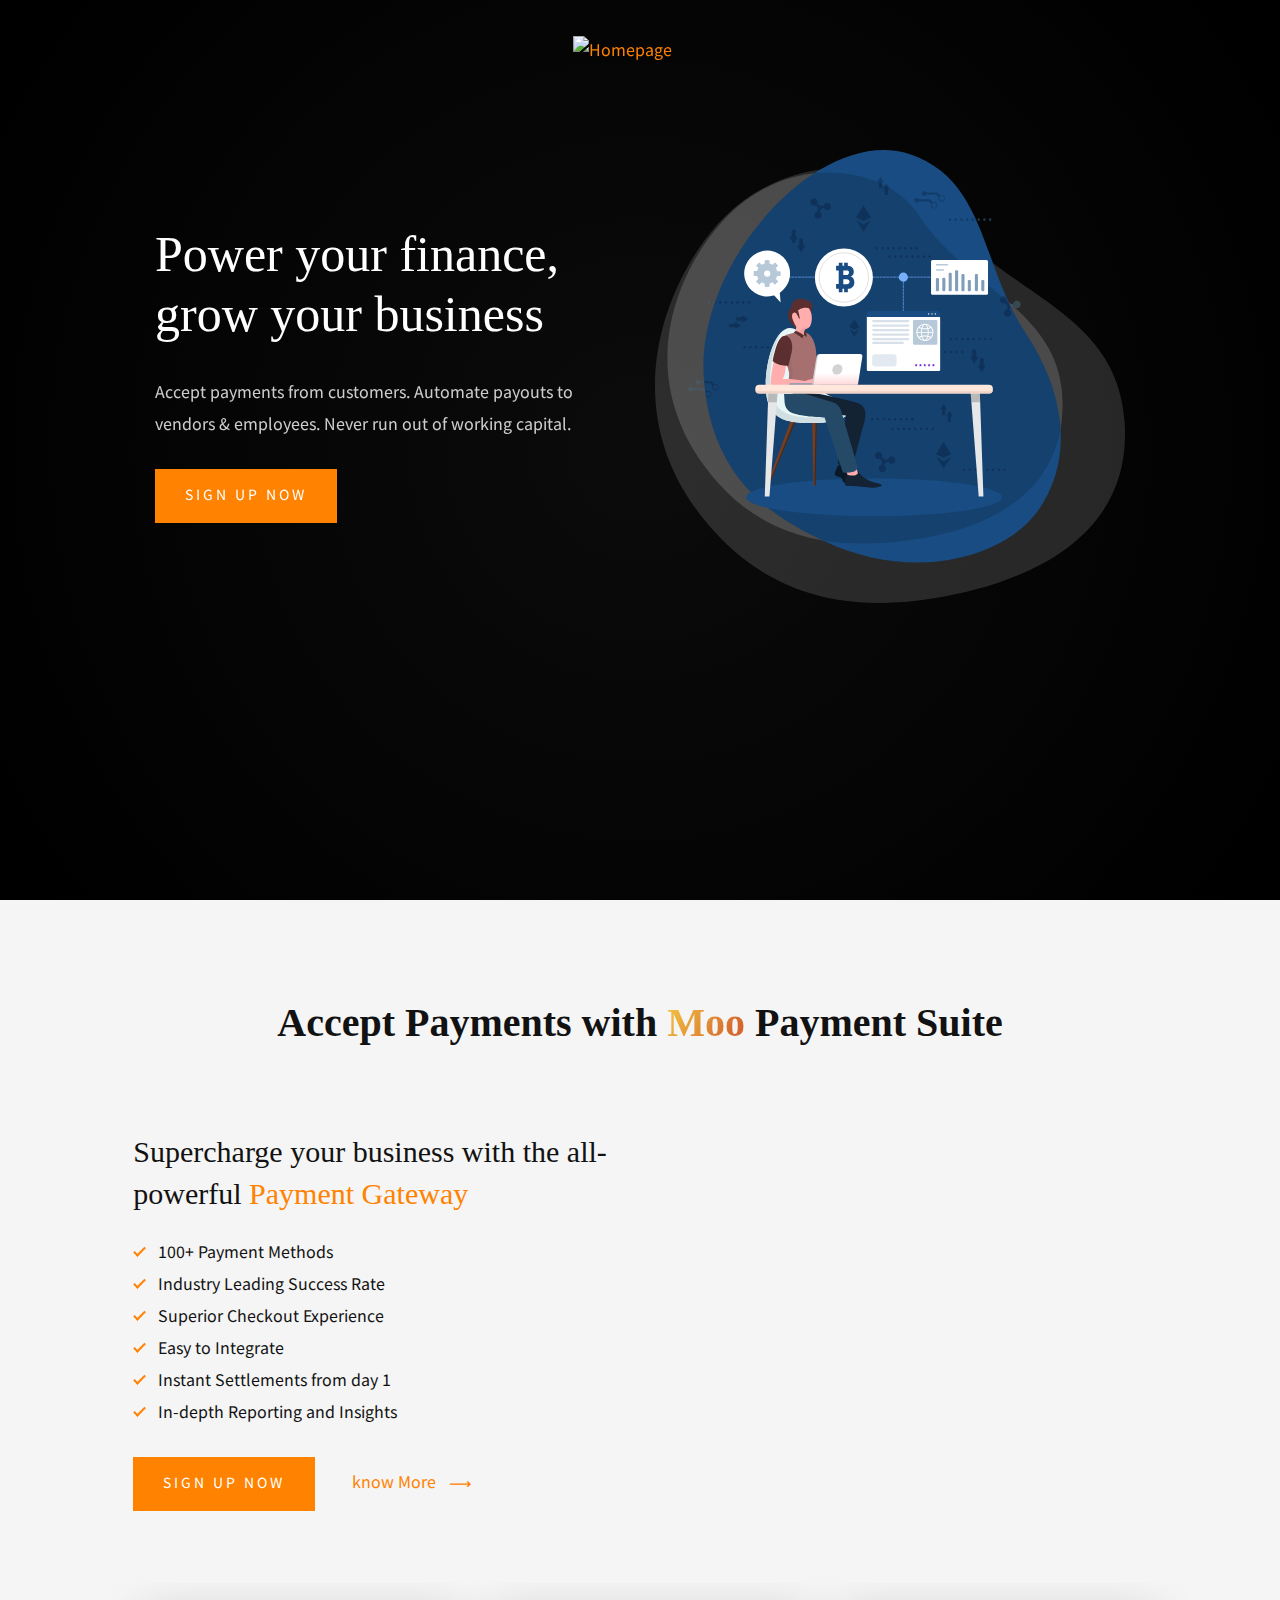
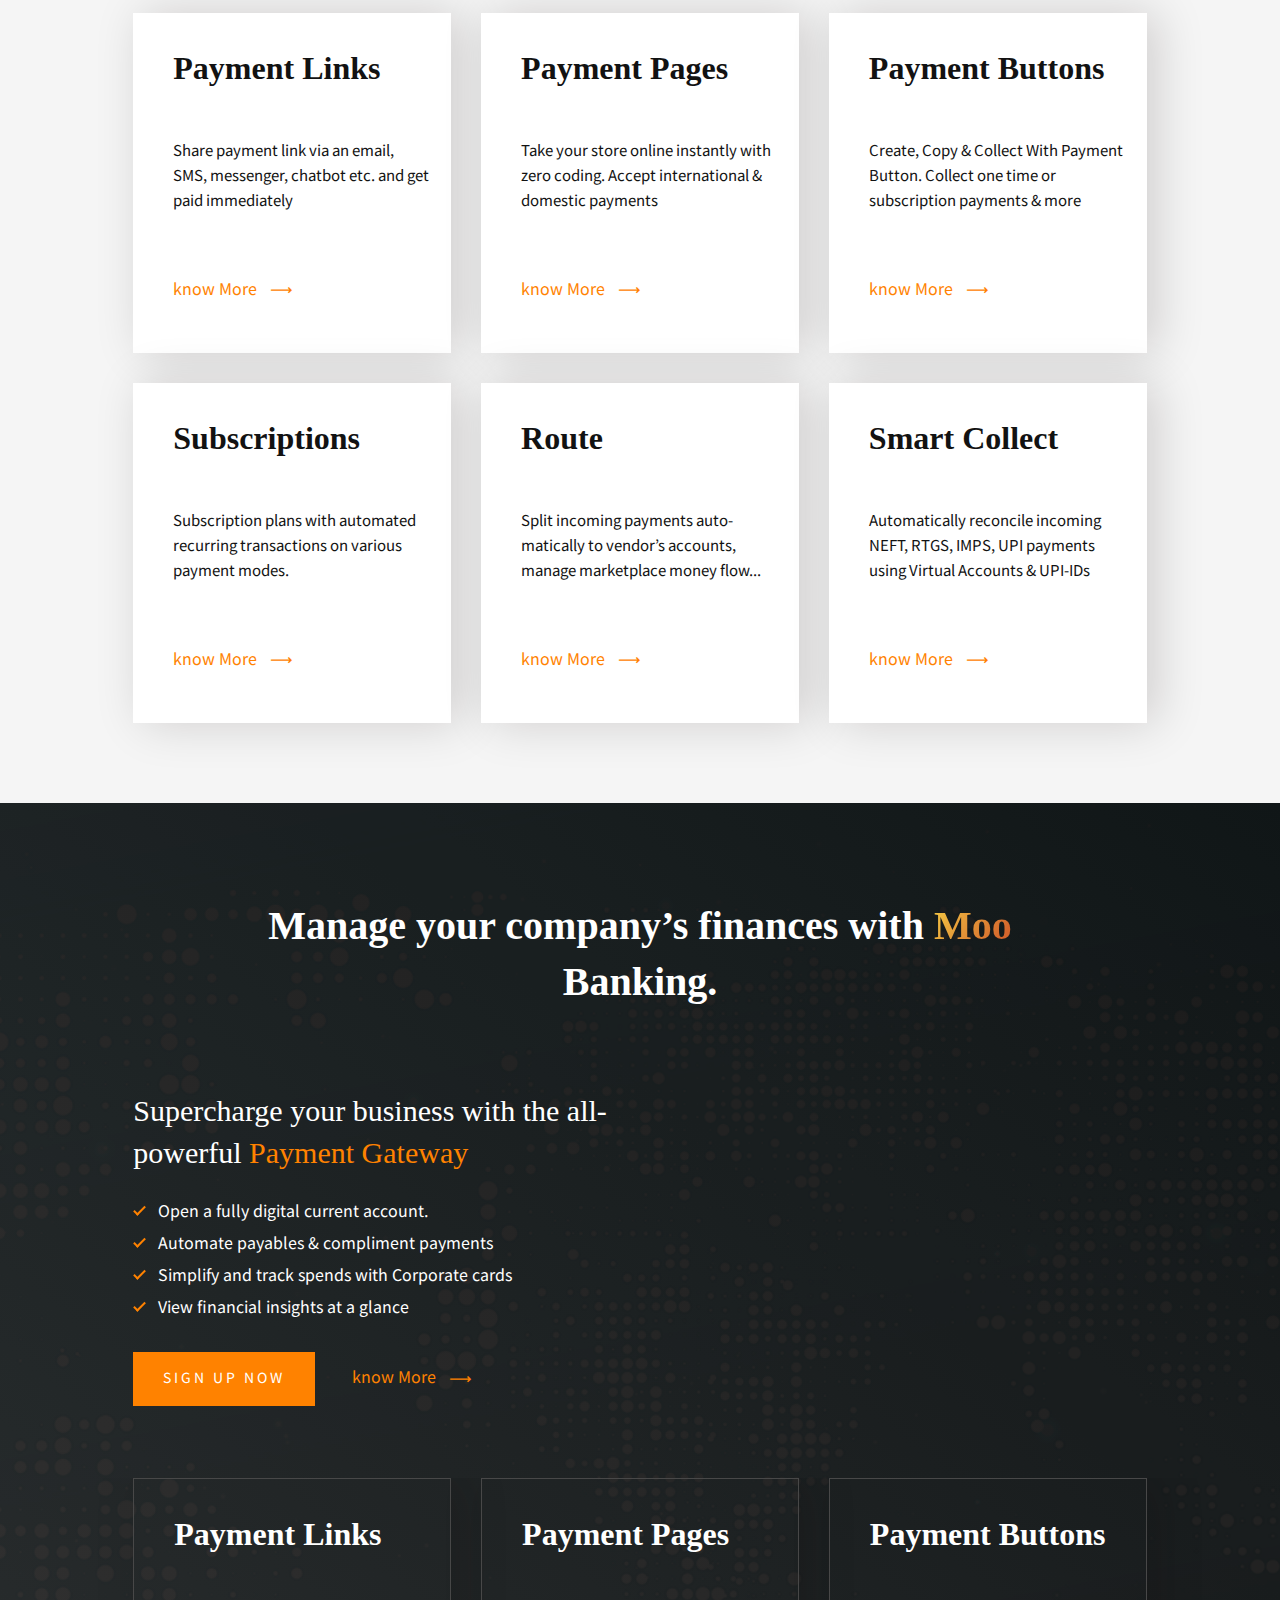
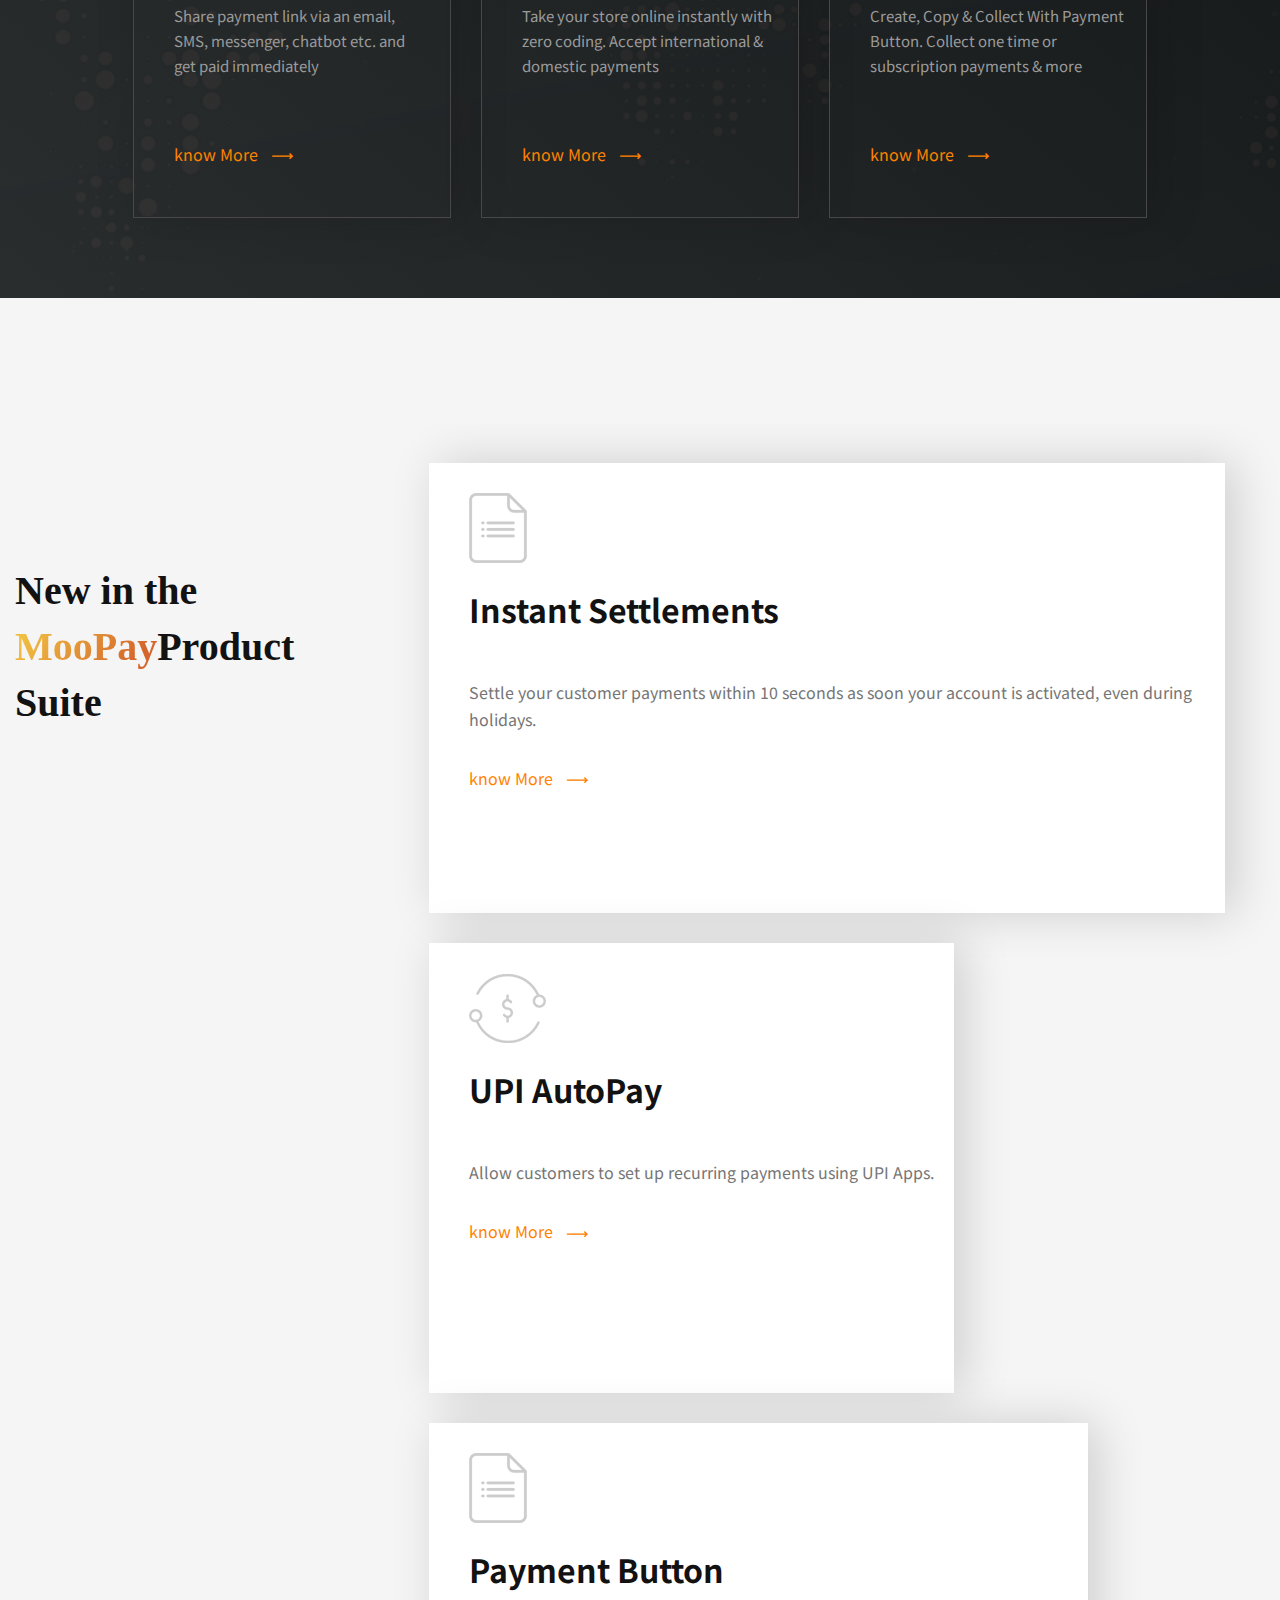
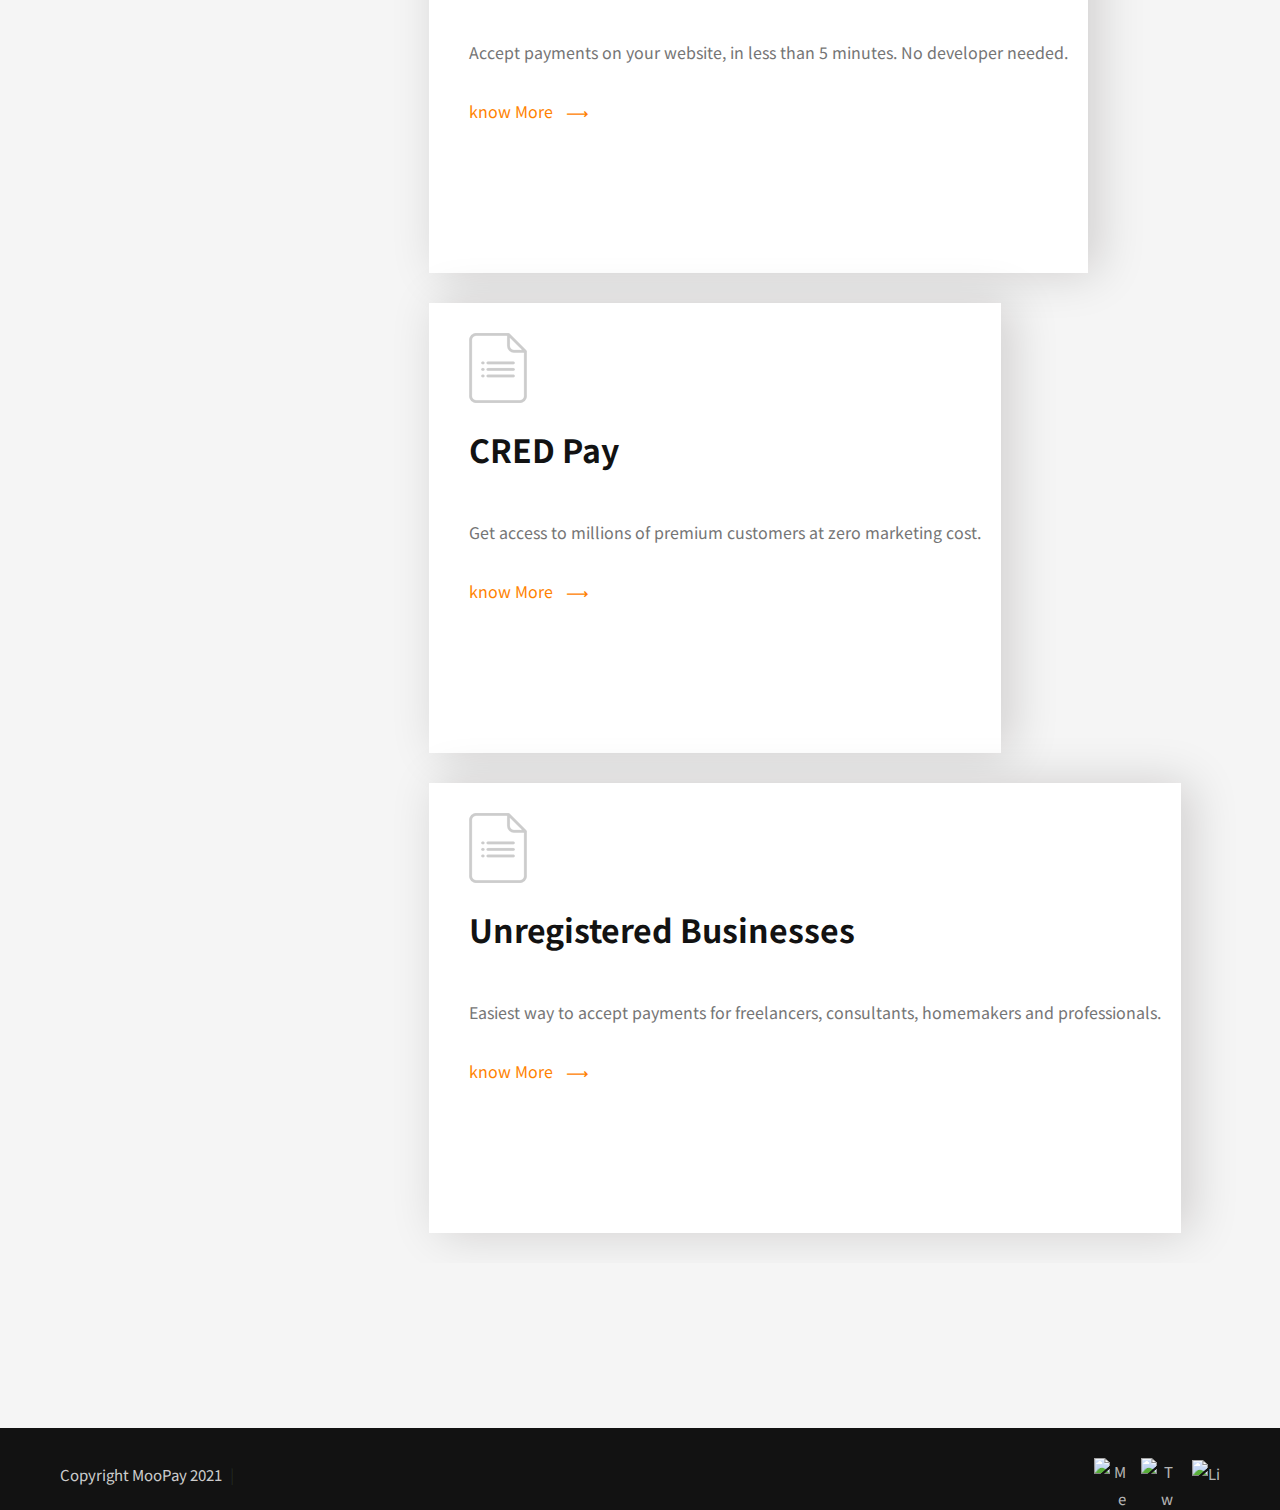
==== commit a528922f: "payment page slider" ====
--- a/payments.html
+++ b/payments.html
@@ -149,7 +149,7 @@
     <div class="mooToken p-0">
         <div class="container">
             <div class="mooToken__content__main row">
-                <div class="col-four md-six mob-full">
+                <div class="col-four md-six mob-full mt-3">
                     <div class="mooToken__card">
                         <h4 class="mooToken__card--title">
                             Payment Links
@@ -162,7 +162,7 @@
                         </div>
                     </div>
                 </div>
-                <div class="col-four md-six mob-full">
+                <div class="col-four md-six mob-full mt-3">
                     <div class="mooToken__card">
                         <h4 class="mooToken__card--title">
                             Payment Pages
@@ -175,7 +175,7 @@
                         </div>
                     </div>
                 </div>
-                <div class="col-four md-six mob-full">
+                <div class="col-four md-six mob-full mt-3">
                     <div class="mooToken__card">
                         <h4 class="mooToken__card--title">
                             Payment Buttons
@@ -233,6 +233,7 @@
     </div>
 
     <div class="paymentsDark">
+        <div class="overlay-bg" style="background-image:url(img/bg2.png);">
         <div class="paymentsAbout">
             <div class="container">
                 <div class="heading text-center">
@@ -311,130 +312,103 @@
 
             </div>
         </div>
-    </div>
-
-
-    <div class="mooToken pt-8">
-        <div class="container">
-            <div class="mooToken__content__main">
-                <div class="row">
-                    <div class="col-four md-six mob-full">
-                        <div class="heading">
-                            <h2 class="mt-6">
-                                New in the 
-                                <span class="text-gradient">MooPay</span>
-                                Product Suite
-                            </h2>
-                        </div>
-                    </div>
-                    <div class="col-four md-six mob-full">
-                        <div class="mooToken__card">
-                            <h4 class="mooToken__card--title">
-                                Instant Settlements
-                            </h4>
-                            <p class="mooToken__card--desc">
-                                Settle your customer payments within 10 seconds as soon your account is activated, even during holidays.
-                            </p>
-                            <div class="mt-6">
-                                <a href="#" class="link">know More <i class="flaticon-right-thin"></i></a>
-                            </div>
-                        </div>
-                    </div>
-                    <div class="col-four md-six mob-full">
-                        <div class="mooToken__card">
-                            <h4 class="mooToken__card--title">
-                                UPI AutoPay
-                            </h4>
-                            <p class="mooToken__card--desc">
-                                Allow customers to set up recurring payments using UPI Apps.
-                            </p>
-                            <div class="mt-6">
-                                <a href="#" class="link">know More <i class="flaticon-right-thin"></i></a>
-                            </div>
-                        </div>
-                    </div>
-                    <div class="col-four md-six mob-full">
-                        <div class="mooToken__card">
-                            <h4 class="mooToken__card--title">
-                                Payment Button
-                            </h4>
-                            <p class="mooToken__card--desc">
-                                Accept payments on your website, in less than 5 minutes. No developer needed.
-                            </p>
-                            <div class="mt-6">
-                                <a href="#" class="link">know More <i class="flaticon-right-thin"></i></a>
-                            </div>
-                        </div>
-                    </div>
-                    <div class="col-four md-six mob-full">
-                        <div class="mooToken__card">
-                            <h4 class="mooToken__card--title">
-                                CRED Pay
-                            </h4>
-                            <p class="mooToken__card--desc">
-                                Get access to millions of premium customers at zero marketing cost.
-                            </p>
-                            <div class="mt-6">
-                                <a href="#" class="link">know More <i class="flaticon-right-thin"></i></a>
-                            </div>
-                        </div>
-                    </div>
-                    <div class="col-four md-six mob-full">
-                        <div class="mooToken__card">
-                            <h4 class="mooToken__card--title">
-                                Unregistered Businesses
-                            </h4>
-                            <p class="mooToken__card--desc">
-                                Easiest way to accept payments for freelancers, consultants, homemakers and professionals.
-                            </p>
-                            <div class="mt-6">
-                                <a href="#" class="link">know More <i class="flaticon-right-thin"></i></a>
-                            </div>
-                        </div>
-                    </div>
-                </div>
-            </div>
-
-            <div class="mooToken__content__main">
-                <div class="mooToken__heading">
-                    <h2>Built on Binance Smart Chain</h2>
-                </div>
-                <div class="mooToken__content row">
-                    <div class="col-four md-six mob-full">
-                        <div class="mooToken__card">
-                            <h4 class="mooToken__card--title">
-                                Multi Chain Access
-                            </h4>
-                            <p class="mooToken__card--desc">
-                                The Binance smart chain provides access to all the major tokens and chains via Peggy tokens and bridges.
-                            </p>
-                        </div>
-                    </div>
-                    <div class="col-four md-six mob-full">
-                        <div class="mooToken__card">
-                            <h4 class="mooToken__card--title">
-                                Low Fees
-                            </h4>
-                            <p class="mooToken__card--desc">
-                                The BSC gas costs are a fraction of the fees that have to be paid on ethereum
-                            </p>
-                        </div>
-                    </div>
-                    <div class="col-four md-six mob-full">
-                        <div class="mooToken__card">
-                            <h4 class="mooToken__card--title">
-                                Pegged Assets
-                            </h4>
-                            <p class="mooToken__card--desc">
-                                All the major assets are pegged on the Binance Chain and Binance Smartchain ecosystem making it an obvious choice for trading of multiple cross chain assets.
-                            </p>
-                        </div>
-                    </div>
-                </div>
-            </div>
         </div>
     </div>
 
+
+    <!--
+    =====================================================
+        Our Work Progress
+    =====================================================
+    -->
+    <div class="our-work-progress">
+        <div class="main-wrapper clearfix">
+            <div class="section-title-wrapper clearfix">
+                <div class="theme-title heading mt-6">
+                    <h2>New in the <span class="text-gradient">MooPay</span>Product Suite</h2>
+                    <!-- <p>We put your ideas and thus your wishes in the form of a unique web project that inspires you and you customers.</p> -->
+
+                </div>
+            </div> <!-- /.section-title-wrapper -->
+            <div class="progress-slider-wrapper">
+                <div class="progress-slider">
+                    <div class="col-">
+                        <div class="mooToken__card">
+                            <div class="icon"><img src="img/icon/11.png" alt=""></div>
+                            <h2 class="mooToken__card--title">
+                                <b>Instant Settlements</b>
+                            </h2>
+                            <p>
+                                Settle your customer payments within 10 seconds as soon your account is activated, even during holidays.
+                            </p>
+                            <div class="mt-3">
+                                <a href="#" class="link">know More <i class="flaticon-right-thin"></i></a>
+                            </div>
+                        </div>
+                    </div>
+                    <div class="col-">
+                        <div class="mooToken__card">
+                            <div class="icon"><img src="img/icon/13.png" alt=""></div>
+                            <h2 class="mooToken__card--title">
+                                <b>UPI AutoPay</b>
+                            </h2>
+                            <p>
+                                Allow customers to set up recurring payments using UPI Apps.
+                            </p>
+                            <div class="mt-3">
+                                <a href="#" class="link">know More <i class="flaticon-right-thin"></i></a>
+                            </div>
+                        </div>
+                    </div>
+                    <div class="col-">
+                        <div class="mooToken__card">
+                            <div class="icon"><img src="img/icon/11.png" alt=""></div>
+                            <h2 class="mooToken__card--title">
+                                <b>Payment Button</b>
+                            </h2>
+                            <p>
+                                Accept payments on your website, in less than 5 minutes. No developer needed.
+                            </p>
+                            <div class="mt-3">
+                                <a href="#" class="link">know More <i class="flaticon-right-thin"></i></a>
+                            </div>
+                        </div>
+                    </div>
+                    <div class="col-">
+                        <div class="mooToken__card">
+                            <div class="icon"><img src="img/icon/11.png" alt=""></div>
+                            <h2 class="mooToken__card--title">
+                                <b>CRED Pay</b>
+                            </h2>
+                            <p>
+                                Get access to millions of premium customers at zero marketing cost.
+                            </p>
+                            <div class="mt-3">
+                                <a href="#" class="link">know More <i class="flaticon-right-thin"></i></a>
+                            </div>
+                        </div>
+                    </div>
+                    <div class="col-">
+                        <div class="mooToken__card">
+                            <div class="icon"><img src="img/icon/11.png" alt=""></div>
+                            <h2 class="mooToken__card--title">
+                                <b>Unregistered Businesses</b>
+                            </h2>
+                            <p>
+                                Easiest way to accept payments for freelancers, consultants, homemakers and professionals.
+                            </p>
+                            <div class="mt-3">
+                                <a href="#" class="link">know More <i class="flaticon-right-thin"></i></a>
+                            </div>
+                        </div>
+                    </div>
+                </div> <!-- /.progress-slider -->
+            </div> <!-- /.progress-slider-wrapper -->
+        </div> <!-- /.main-wrapper -->
+    </div> <!-- /.our-work-progress -->
+
+
+   
 
     <div class="footer">
         <div class="row home-copyright">
@@ -464,7 +438,10 @@
     <script src="https://moopay.live/js/jquery-3.js"></script>
     <script src="https://moopay.live/js/plugins.js"></script>
     <script src="https://moopay.live/js/polygons.js"></script>
+    <!-- owl Carousel -->
+    <script src="https://cdnjs.cloudflare.com/ajax/libs/owl-carousel/1.3.3/owl.carousel.min.js"></script>
 
     <!-- <script src="vendor/bootstrap/js/bootstrap.bundle.min.js"></script> -->
-    <script src="https://moopay.live/js/main.js"></script>
+    <!-- <script src="https://moopay.live/js/main.js"></script> -->
+    <script src="js/main.js"></script>
 </body></html>
--- a/css/base.css
+++ b/css/base.css
@@ -419,7 +419,8 @@
  * -------------------------------------- */
 [class*="col-"] {
   float: left;
-  padding: 0 20px;
+  /*padding: 0 20px;*/
+  padding: 0 15px;
 }
 
 [class*="col-"] + [class*="col-"].end {
@@ -954,11 +955,18 @@
   padding-top: 8rem !important;
 }
 
+.mt-2{
+
+  margin-top: 2rem;
+}
+.mb-2{
+  margin-bottom: 2rem;
+}
 .mt-3{
   margin-top: 3rem !important;
 }
 .mt-6{
-  margin-top: 6rem;
+  margin-top: 6rem !important;
 }
 
 .ml-3{
@@ -970,9 +978,13 @@
 
 
 
-
-
-
-
-
-
+.clearfix::after {
+    display: block;
+    clear: both;
+    content: "";
+}
+
+
+
+
+
--- a/css/main.css
+++ b/css/main.css
@@ -1923,12 +1923,15 @@
 }
 
 .mooToken__card{
-  padding: 30px 20px 40px 30px;
+  padding: 30px 20px 40px 40px;
   background-color: #fff;
   /*min-width: 300px;*/
   /*width: 100%;*/
+
+  /*max-width: 340px;*/
+
   min-height: 360px;
-  margin: auto 0px 50px;
+  margin: auto 0px 30px;
   box-shadow: 10px 0px 45px 0px rgb(17 5 0 / 16%);
 }
 
@@ -1981,6 +1984,10 @@
   color: #ffffff;
 }
 
+.mooToken__card .icon{
+
+  margin-bottom: 20px;
+}
 
 @media only screen and (max-width:1200px){
   .mooToken__content__main{
@@ -2142,7 +2149,15 @@
 
 .paymentsDark{
 	/*background-color: #ff8200;*/
-	background-color: #121212;
+	/*background-color: #121212;*/
+	overflow: hidden;
+  /*background: linear-gradient( 39deg, #f1b475 0%, #d46f05 100%);*/
+  background: linear-gradient( 39deg, #2b2b2b 0%, #101010 100%);
+}
+.paymentsDark .overlay-bg{
+	background-position: center center;
+	position: relative;
+	background-size: cover;
 }
 
 .paymentsDark .mooToken__card{
@@ -2157,13 +2172,107 @@
 	color: #9a9a9a;
 }
 
-
-
-
-
-
-
-
-
-
-
+.progress-slider .mooToken__card{
+	min-height: 450px;
+}
+
+
+
+
+
+/*----------------------- Our Work Progress -------------------*/
+.our-work-progress {
+  margin: 30px 0 110px;
+  padding: 95px 0 55px;
+}
+.our-work-progress .main-wrapper {
+	max-width: 1920px;
+	margin: 0 auto;
+}
+.our-work-progress .main-wrapper .progress-slider-wrapper {
+  float: right;
+  padding-right: 40px;
+  width: 70%;
+  overflow: hidden;
+  padding-top: 40px;
+  padding-left: 30px;
+}
+.our-work-progress .section-title-wrapper {
+  float: left;
+  width: 30%;
+  padding-right: 30px;
+  padding-top: 40px;
+  padding-left: 15px;
+}
+.our-work-progress .section-title-wrapper .theme-title {
+	float: right;
+	max-width: 340px;
+	padding-top: 25px;
+}
+.our-work-progress .section-title-wrapper .theme-title p {
+	padding-top: 25px;
+}
+.our-work-progress.style-two .theme-title h2 {
+	font-size: 52px;
+}
+
+
+
+
+
+
+
+
+/* 
+*  Owl Carousel - Animate Plugin
+*/
+.owl-item{
+	/*min-width: 340px;*/
+}
+.owl-carousel {
+  display: none;
+  width: 100%;
+  -webkit-tap-highlight-color: transparent;
+  /* position relative and z-index fix webkit rendering fonts issue */
+  position: relative;
+  z-index: 1;
+}
+ .owl-carousel .owl-item {
+   position: relative;
+   min-height: 1px;
+   float: left;
+   -webkit-backface-visibility: hidden;
+   -webkit-tap-highlight-color: transparent;
+   -webkit-touch-callout: none;
+   -webkit-user-select: none;
+   -moz-user-select: none;
+   -ms-user-select: none;
+   user-select: none;
+ }
+
+
+
+
+
+/* ------------------------------------------------------------------- 
+ * responsive:
+ * Payments
+ * ------------------------------------------------------------------- */
+@media (max-width: 767px) {
+  .our-work-progress .section-title-wrapper {
+  	width: 100%;
+  	padding: 0 15px;
+  }
+  .our-work-progress .main-wrapper .progress-slider-wrapper {
+  	width: 100%;
+  	padding: 0 15px;
+  }
+  .our-work-progress .section-title-wrapper .theme-title {
+  	max-width: none;
+  	padding: 0 0 40px;
+  }
+}
+/*(max-width: 767px)*/
+
+
+
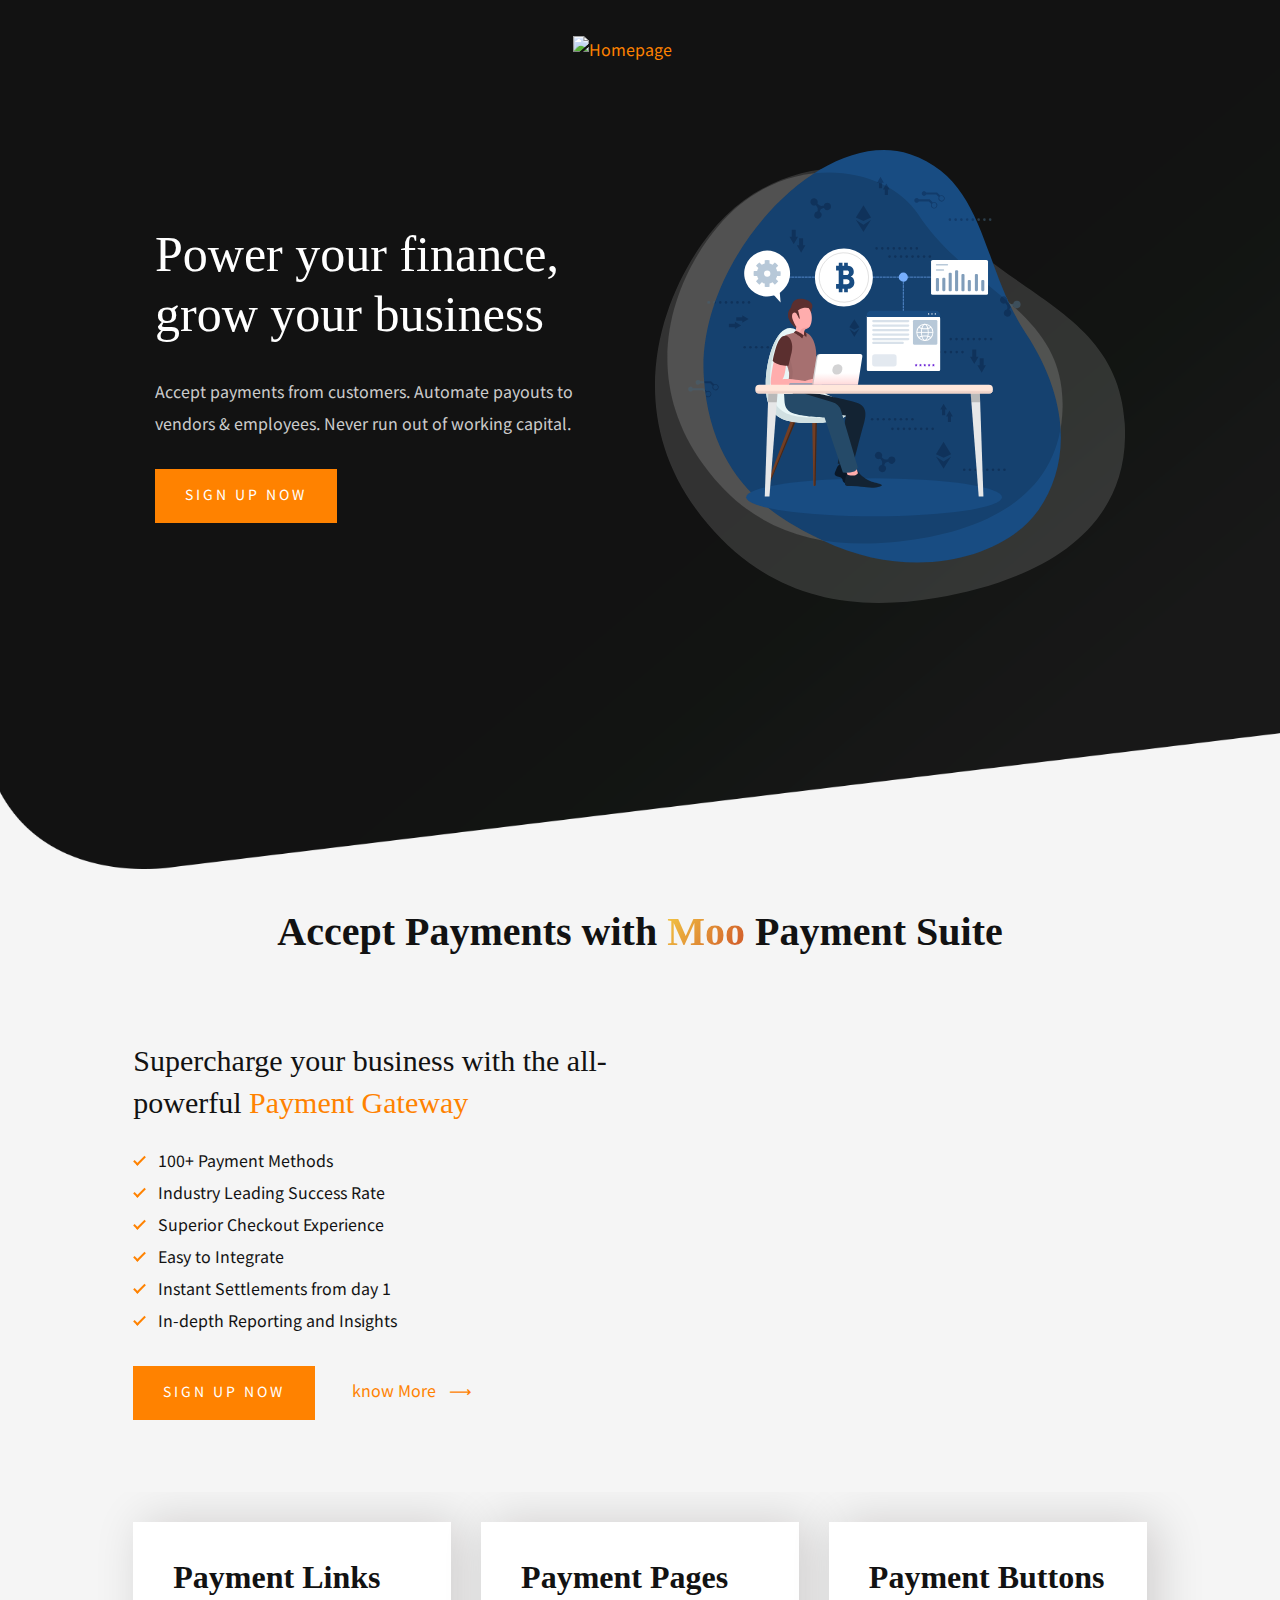
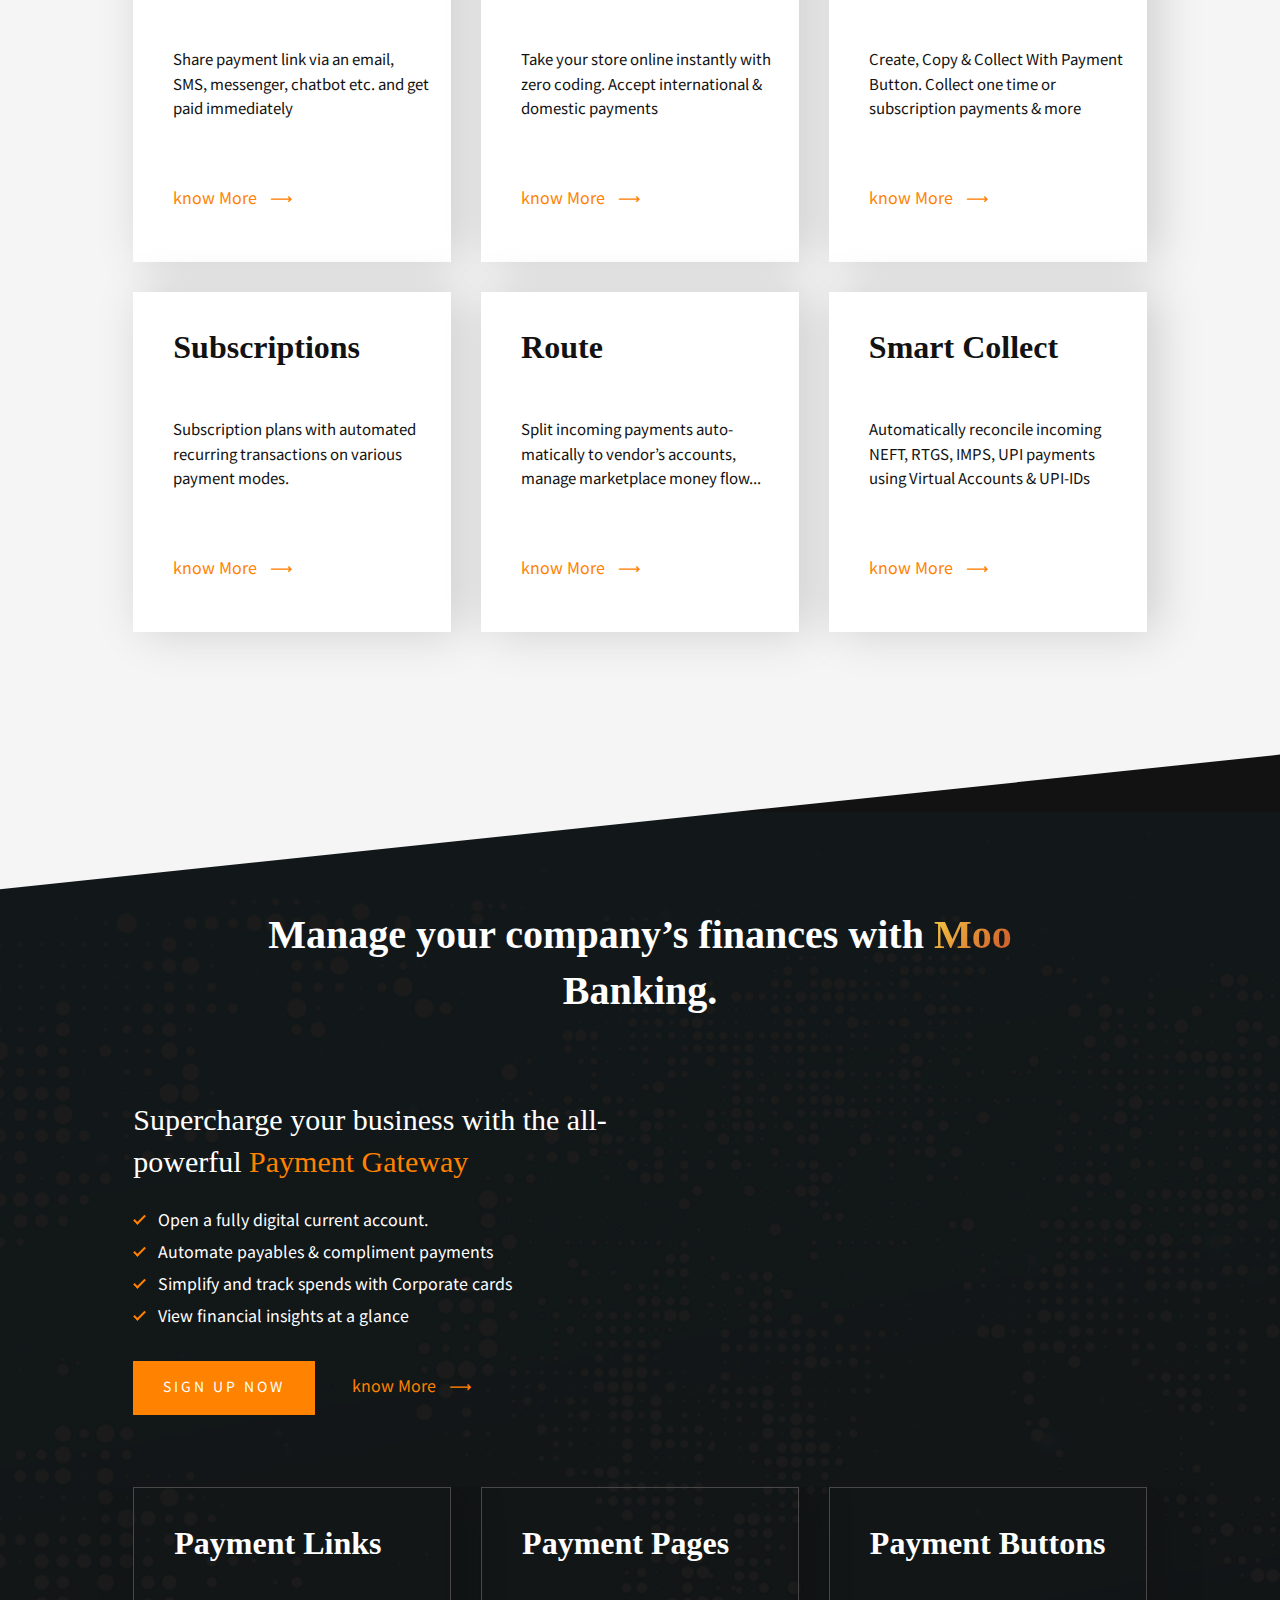
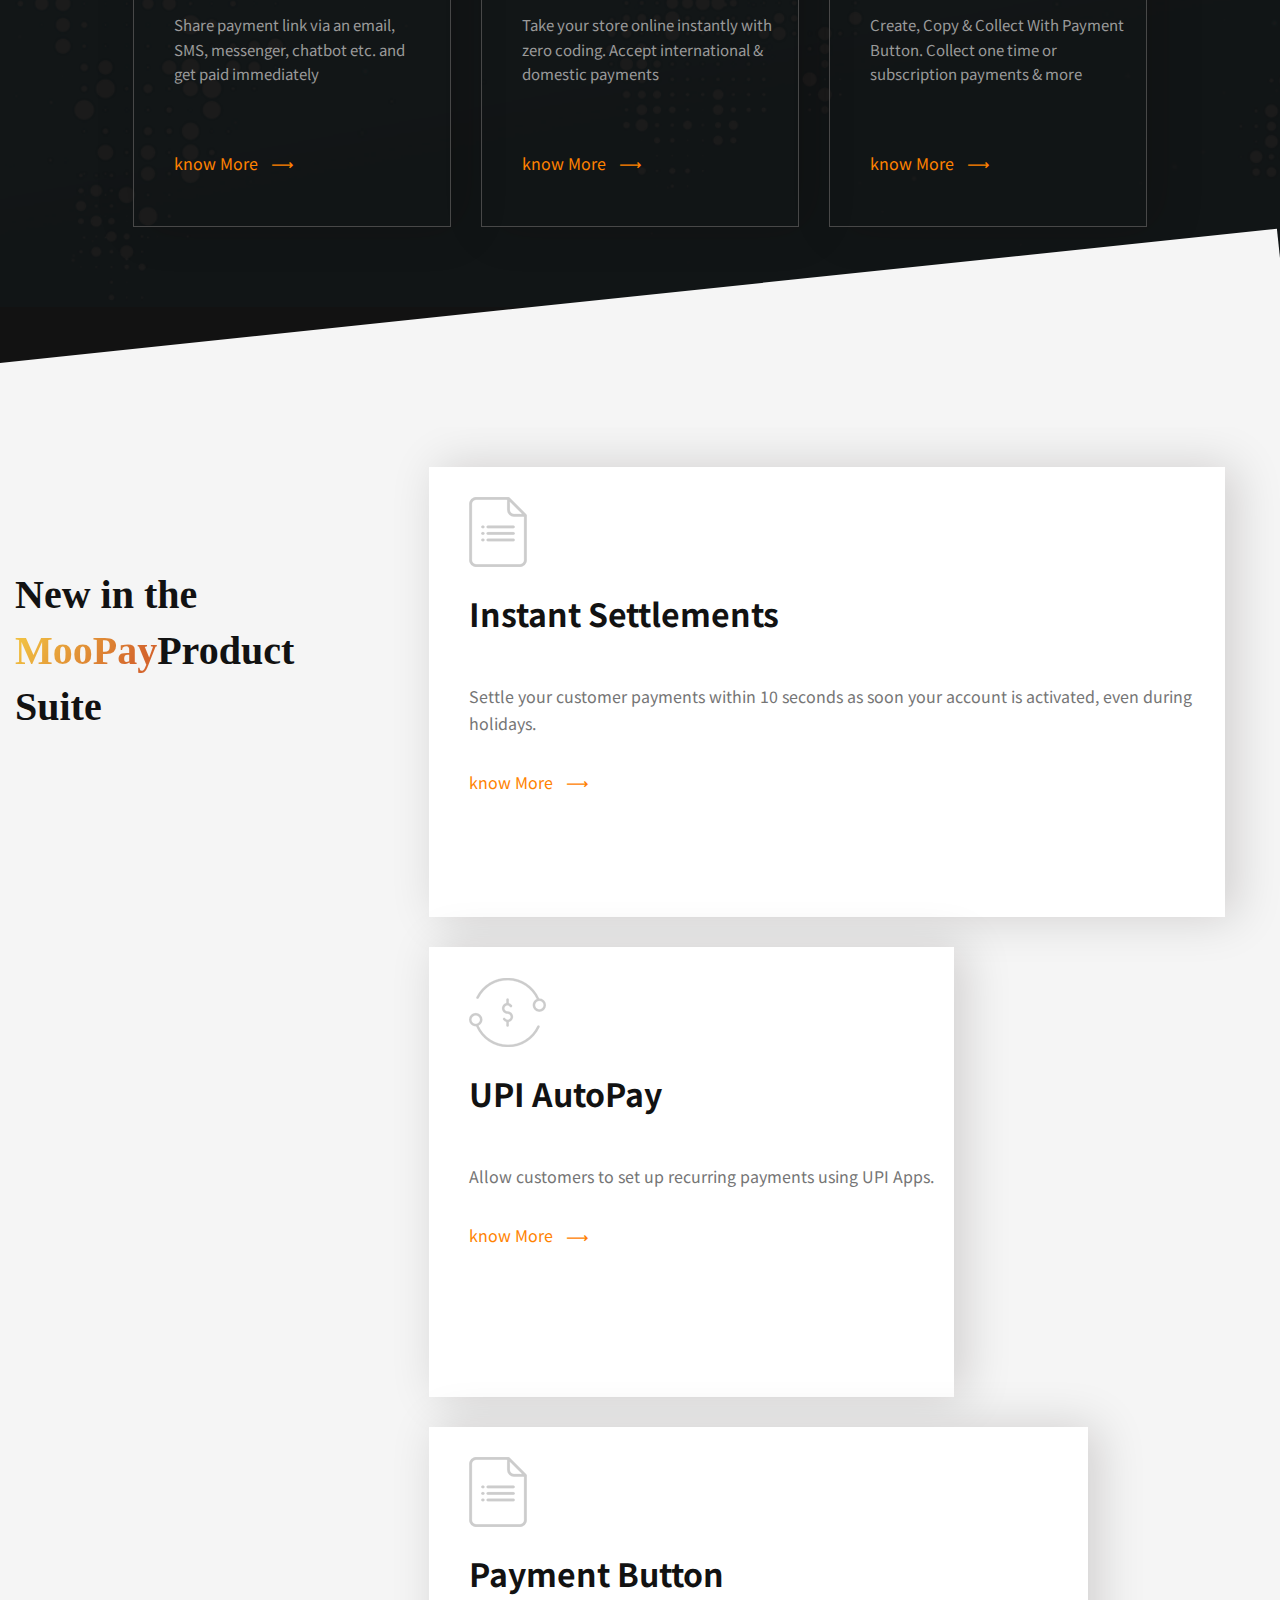
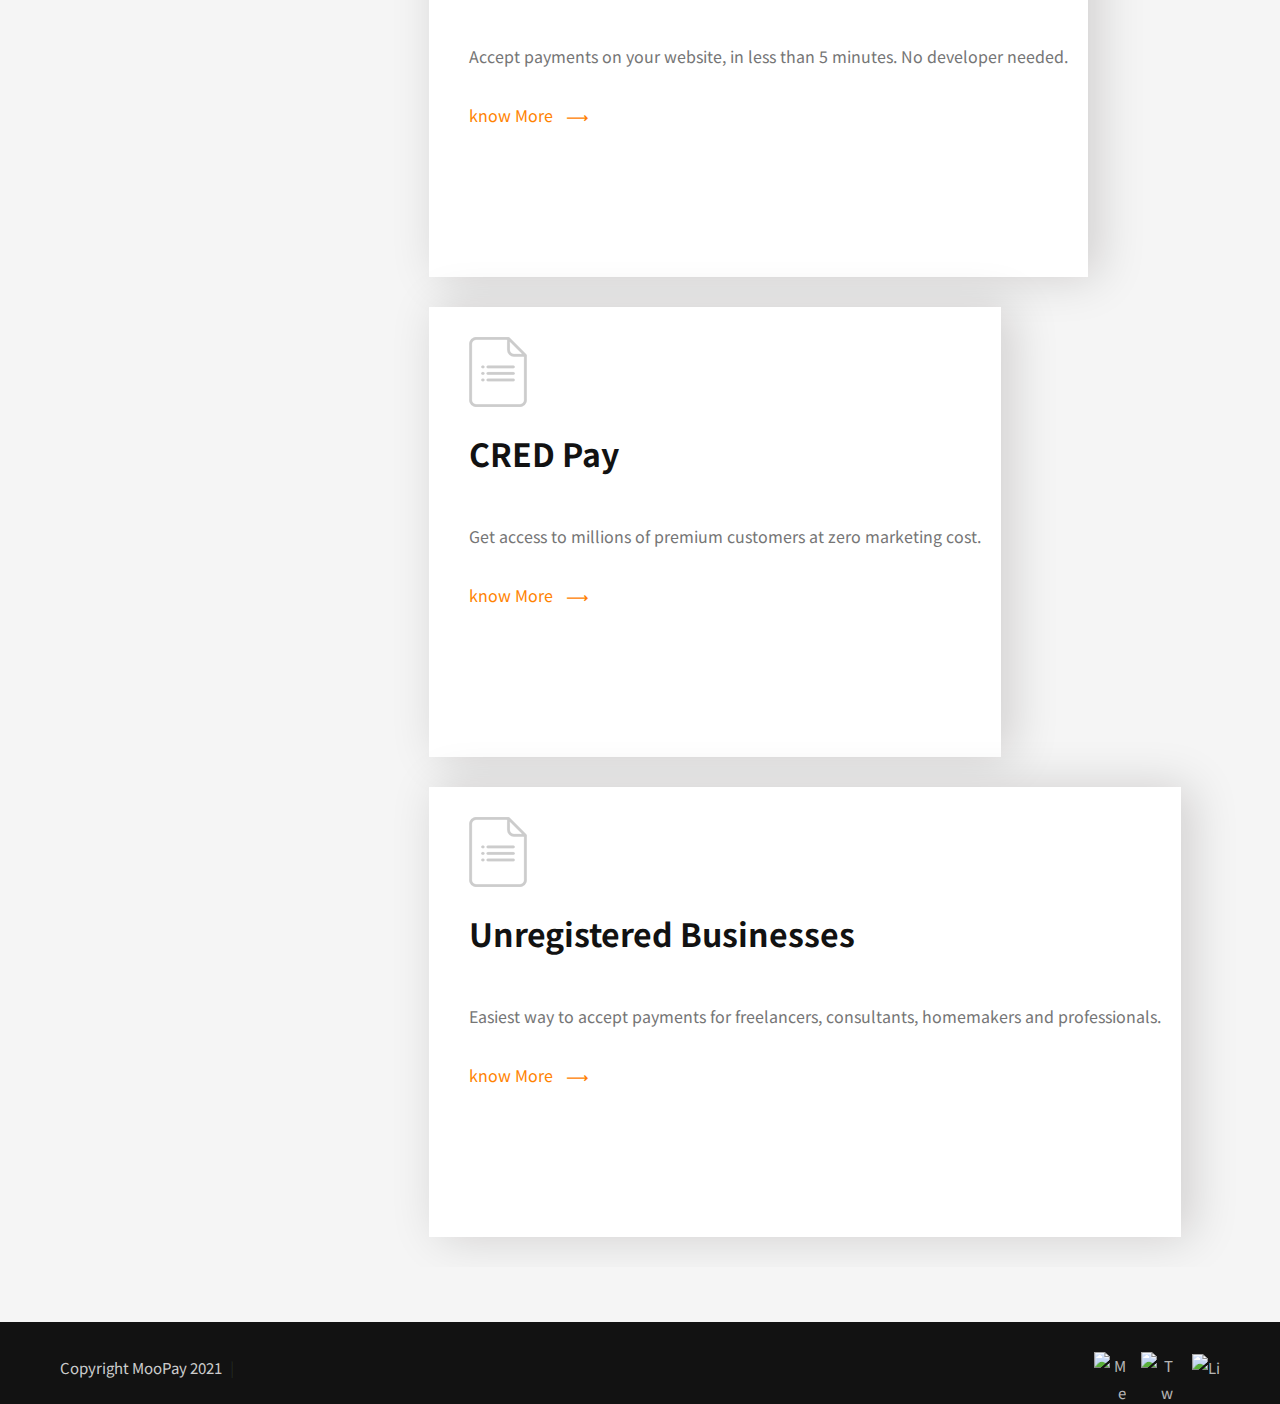
==== commit 78817097: "update skew backgrounds" ====
--- a/payments.html
+++ b/payments.html
@@ -72,13 +72,13 @@
 
     <!-- home
     ================================================== -->
-    <main class="s-home s-home--particles">
-
-        <div id="particles-js" class="home-particles"><canvas class="particles-js-canvas-el" style="width: 100%; height: 100%;" width="1747" height="952"></canvas></div>
+    <main class="paymentsHero">
+
+
         
-        <div class="gradient-overlay"></div>
-
-        <div class="paymentsHero" style="padding-bottom: 140px;">
+        <!-- <div class="gradient-overlay"></div> -->
+
+        <div class="" style="padding-bottom: 140px;">
 
             <div class="home-logo">
                 <a href="https://moopay.live/">
@@ -113,7 +113,7 @@
     </main> <!-- end s-home -->
 
 
-    <div class="paymentsAbout">
+    <div class="paymentsAbout" style="margin-top: -60px">
         <div class="container">
             <div class="heading text-center">
                 <h2>Accept Payments with <span class="text-gradient">Moo</span> Payment Suite</h2>
@@ -232,7 +232,7 @@
         </div>
     </div>
 
-    <div class="paymentsDark">
+    <div class="paymentsDark bgSkew">
         <div class="overlay-bg" style="background-image:url(img/bg2.png);">
         <div class="paymentsAbout">
             <div class="container">
--- a/css/main.css
+++ b/css/main.css
@@ -2069,7 +2069,11 @@
 
 .paymentsHero{
 
-
+	background-image: url('../img/bg1.png');
+	background-color: #f5f5f5;
+	background-size: cover;
+	background-position: bottom right;
+	padding-bottom: 120px;
 }
 
 .paymentsHero h1 {
@@ -2149,10 +2153,34 @@
 
 .paymentsDark{
 	/*background-color: #ff8200;*/
-	/*background-color: #121212;*/
+	background-color: #121212;
 	overflow: hidden;
   /*background: linear-gradient( 39deg, #f1b475 0%, #d46f05 100%);*/
-  background: linear-gradient( 39deg, #2b2b2b 0%, #101010 100%);
+  /*background: linear-gradient( 39deg, #2b2b2b 0%, #101010 100%);*/
+
+  position: relative;
+  padding: 100px 0;
+}
+
+.bgSkew{
+	position: relative;
+	padding-top: 100px 20px;
+}
+.bgSkew:before, .bgSkew:after{
+	content: '';
+	width: 103%;
+	height: 220px;
+	background: #f5f5f5;
+	position: absolute;
+	right: -1%;
+	transform: rotate(-6deg);
+	z-index: 9;
+}
+.bgSkew:before {
+    top: -110px;
+}
+.bgSkew:after {
+    bottom: -110px;
 }
 .paymentsDark .overlay-bg{
 	background-position: center center;
@@ -2182,8 +2210,8 @@
 
 /*----------------------- Our Work Progress -------------------*/
 .our-work-progress {
-  margin: 30px 0 110px;
-  padding: 95px 0 55px;
+  /*margin: 30px 0 110px;*/
+  padding: 20px 0 55px;
 }
 .our-work-progress .main-wrapper {
 	max-width: 1920px;
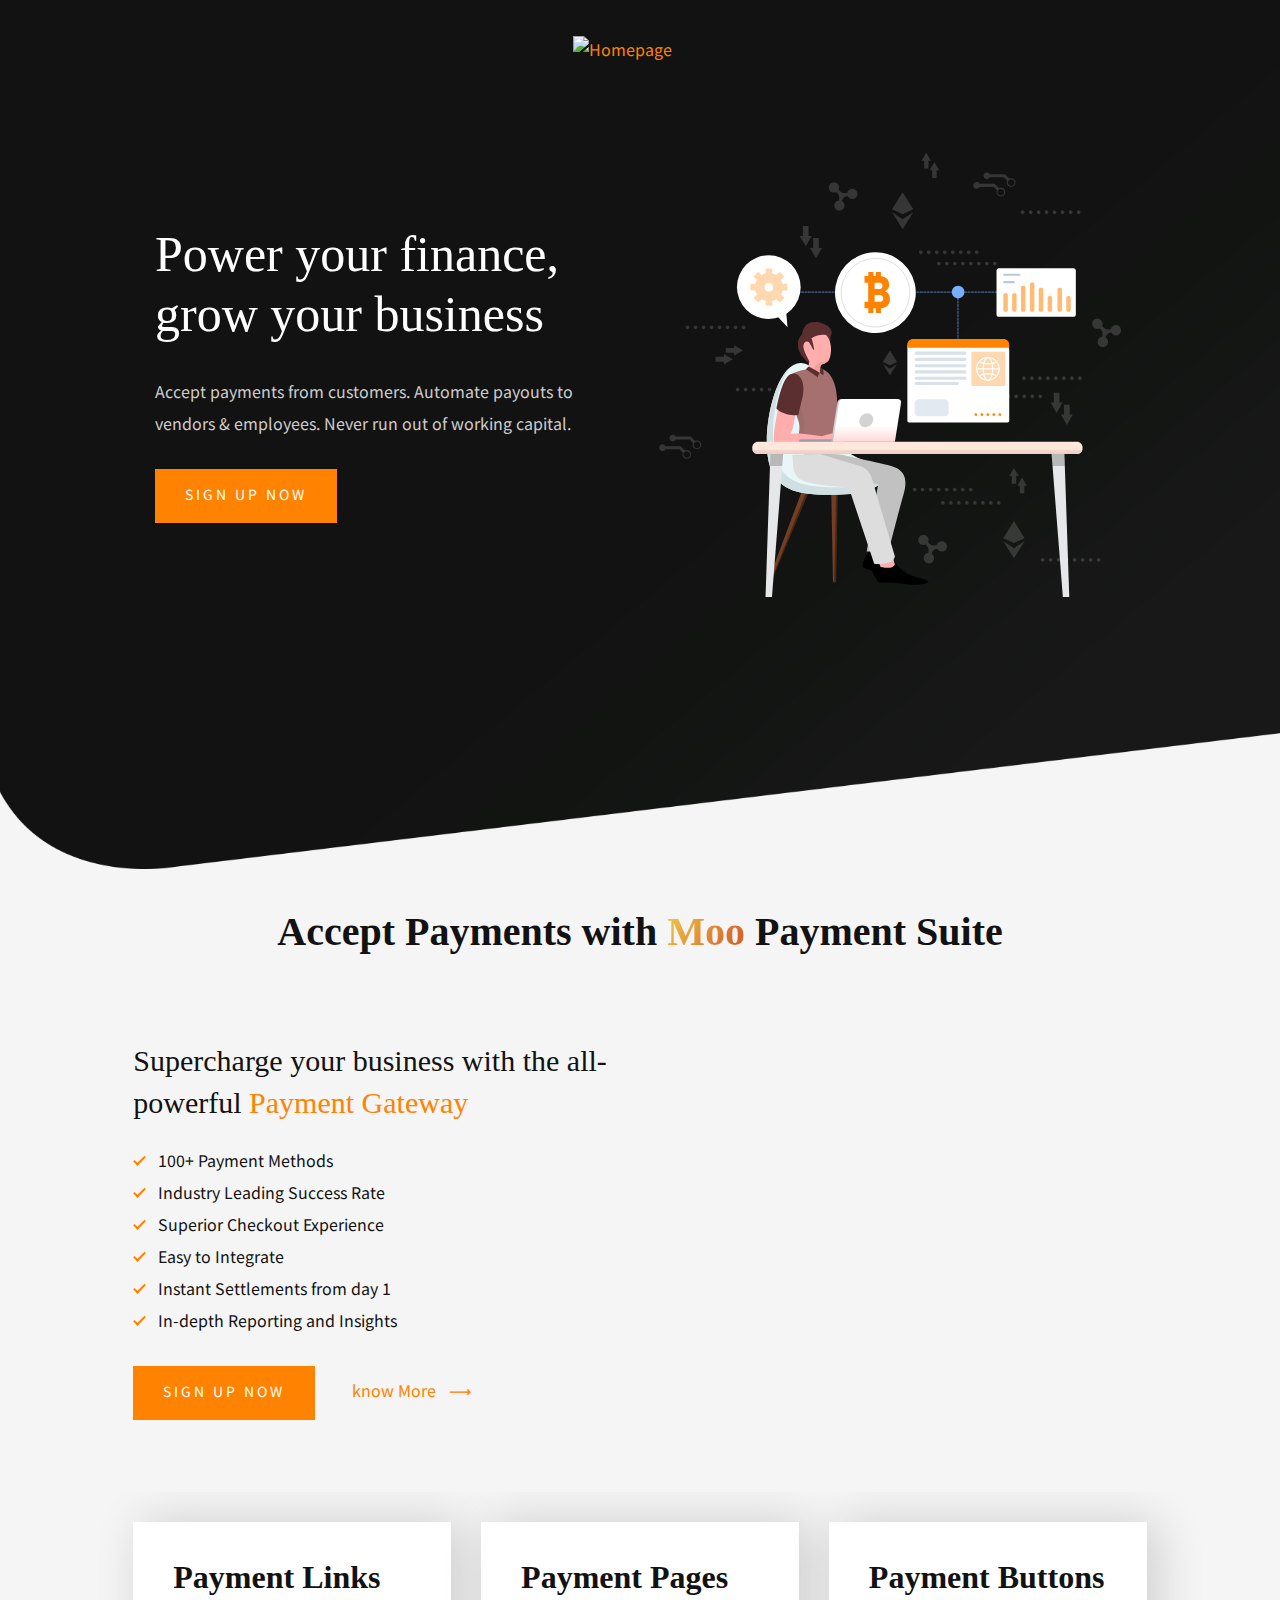
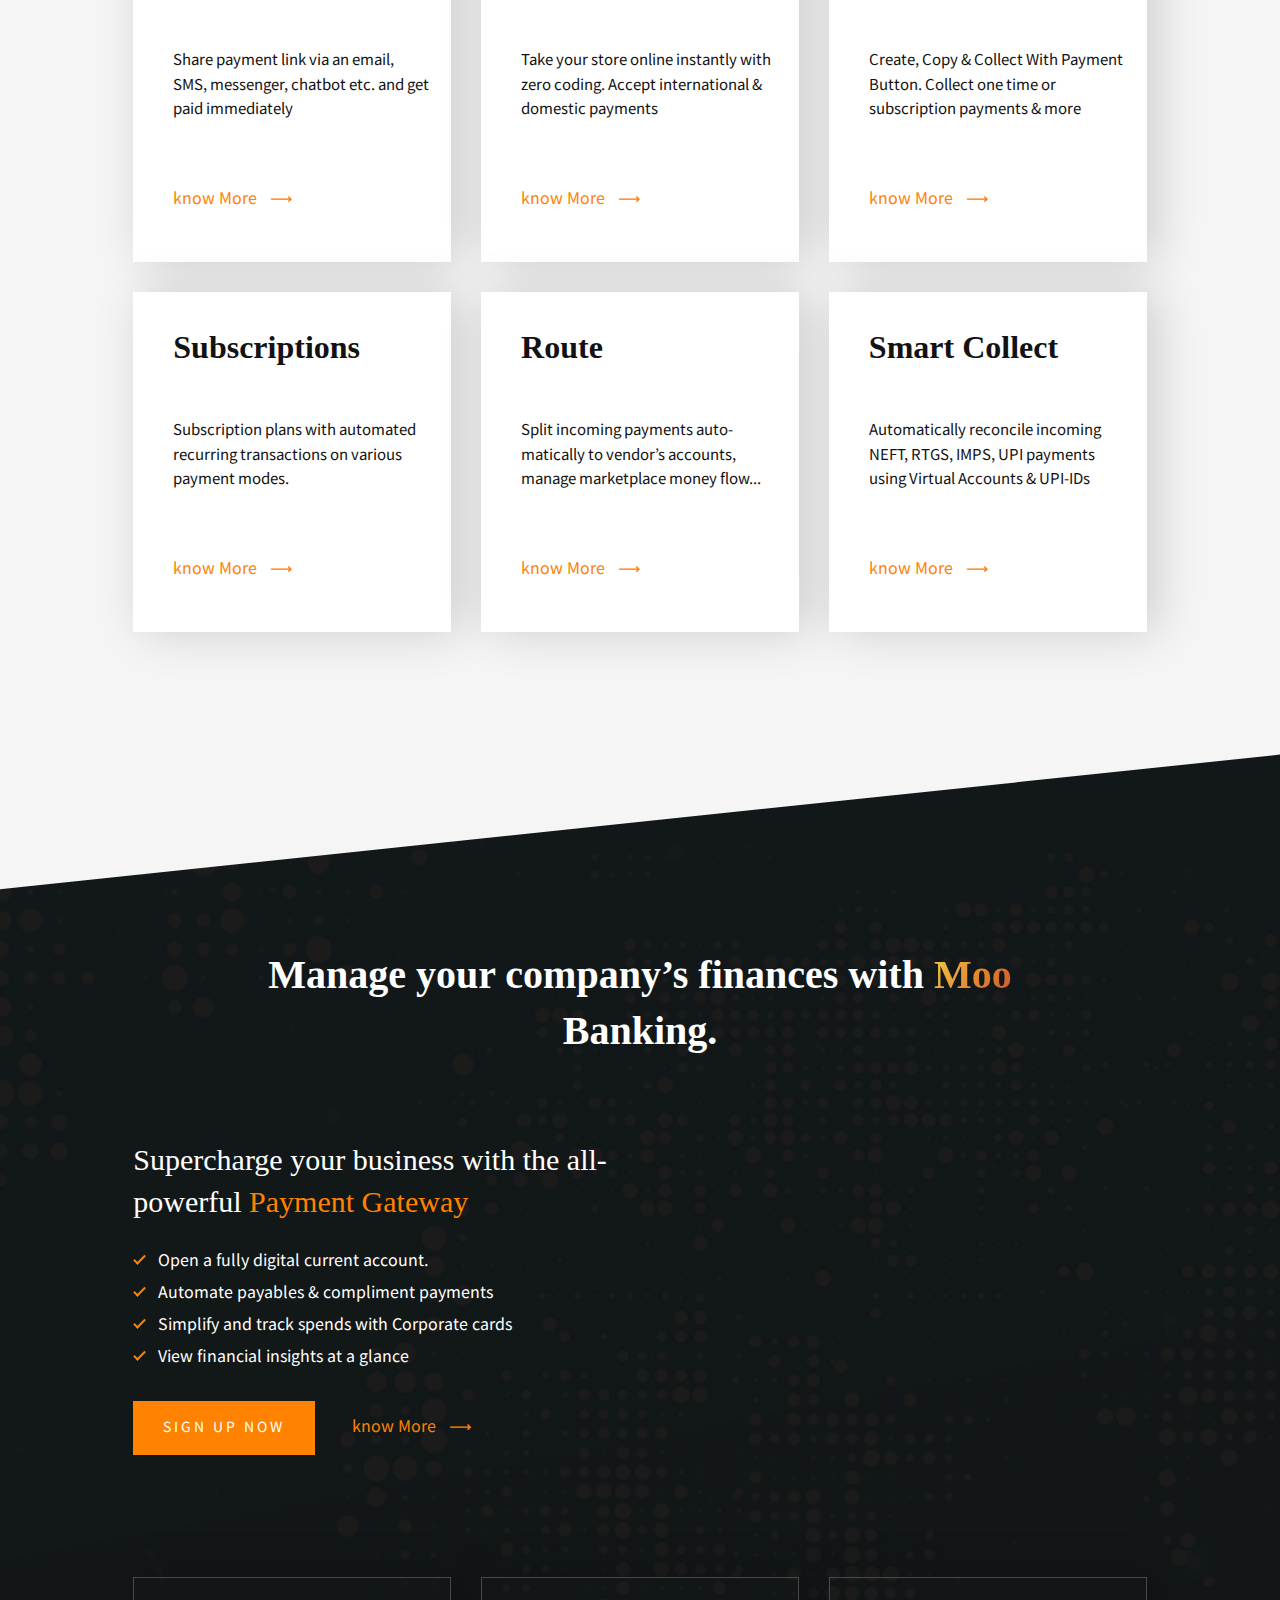
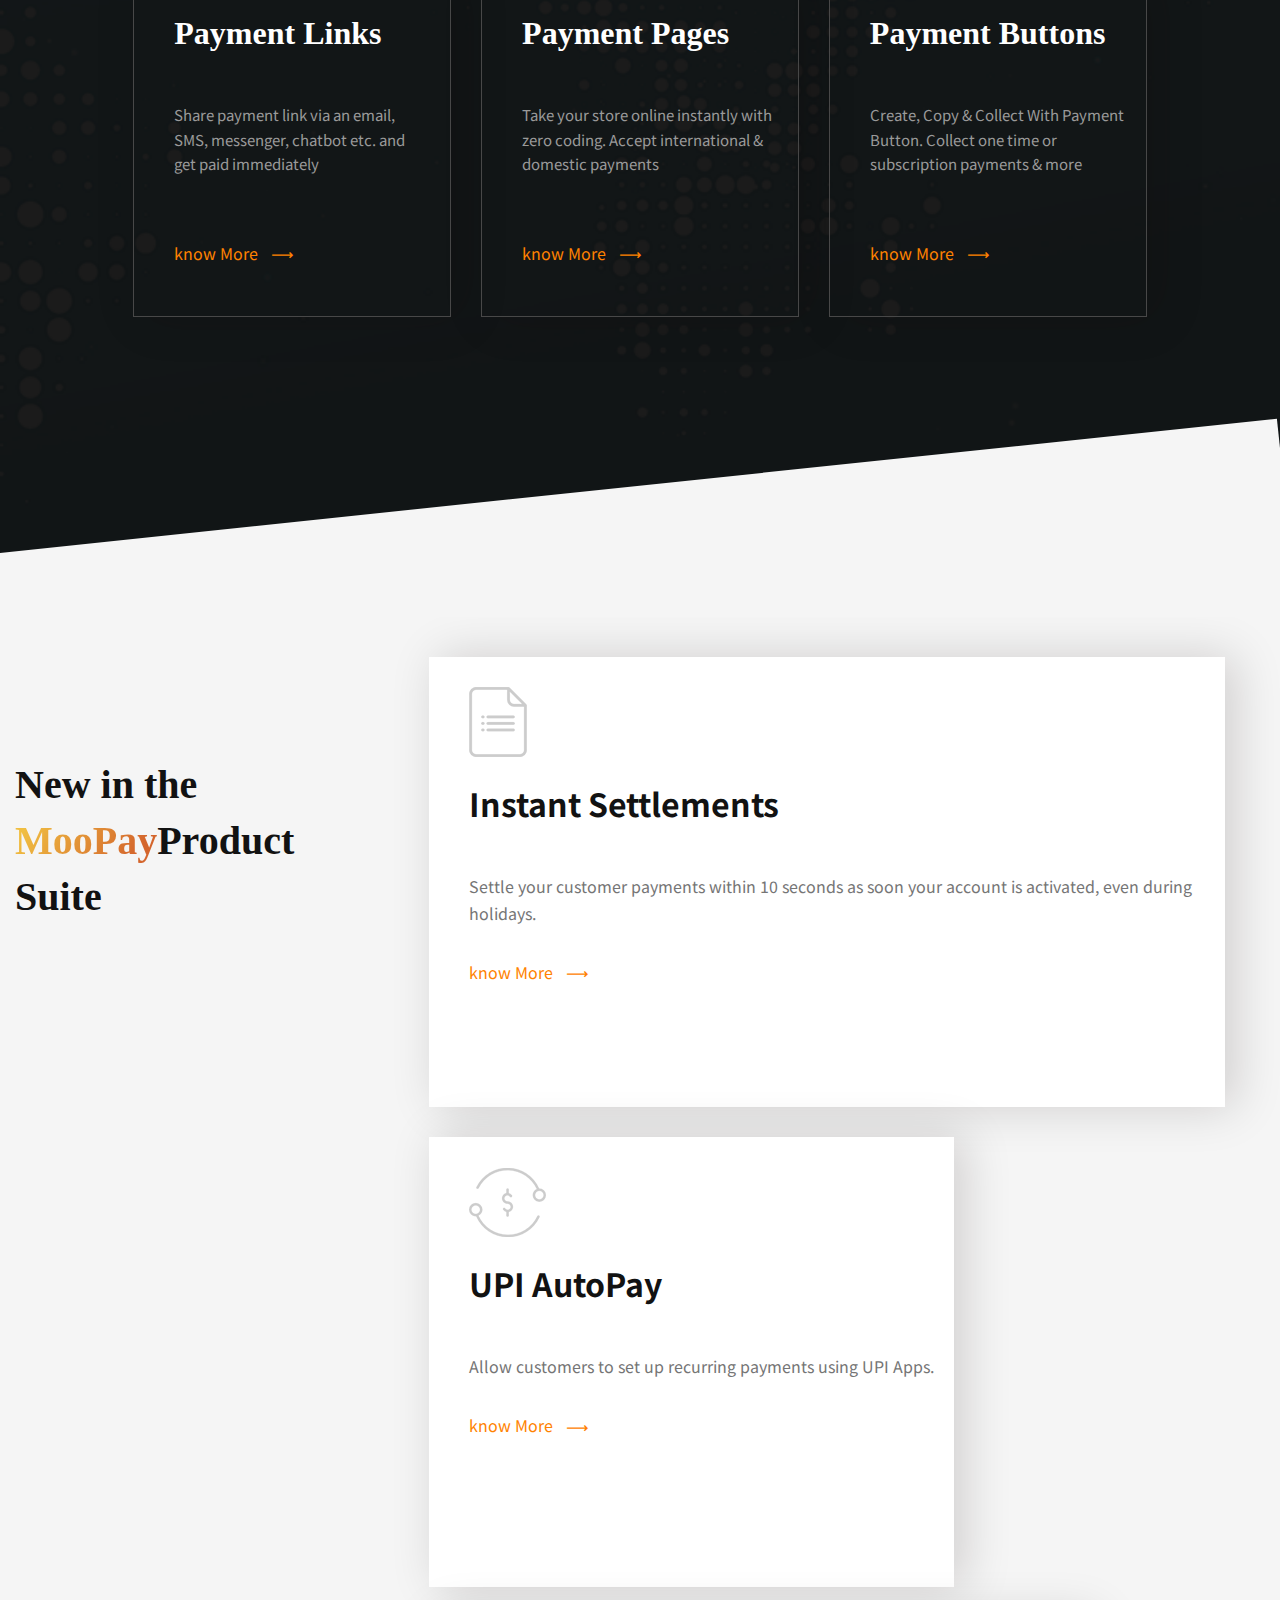
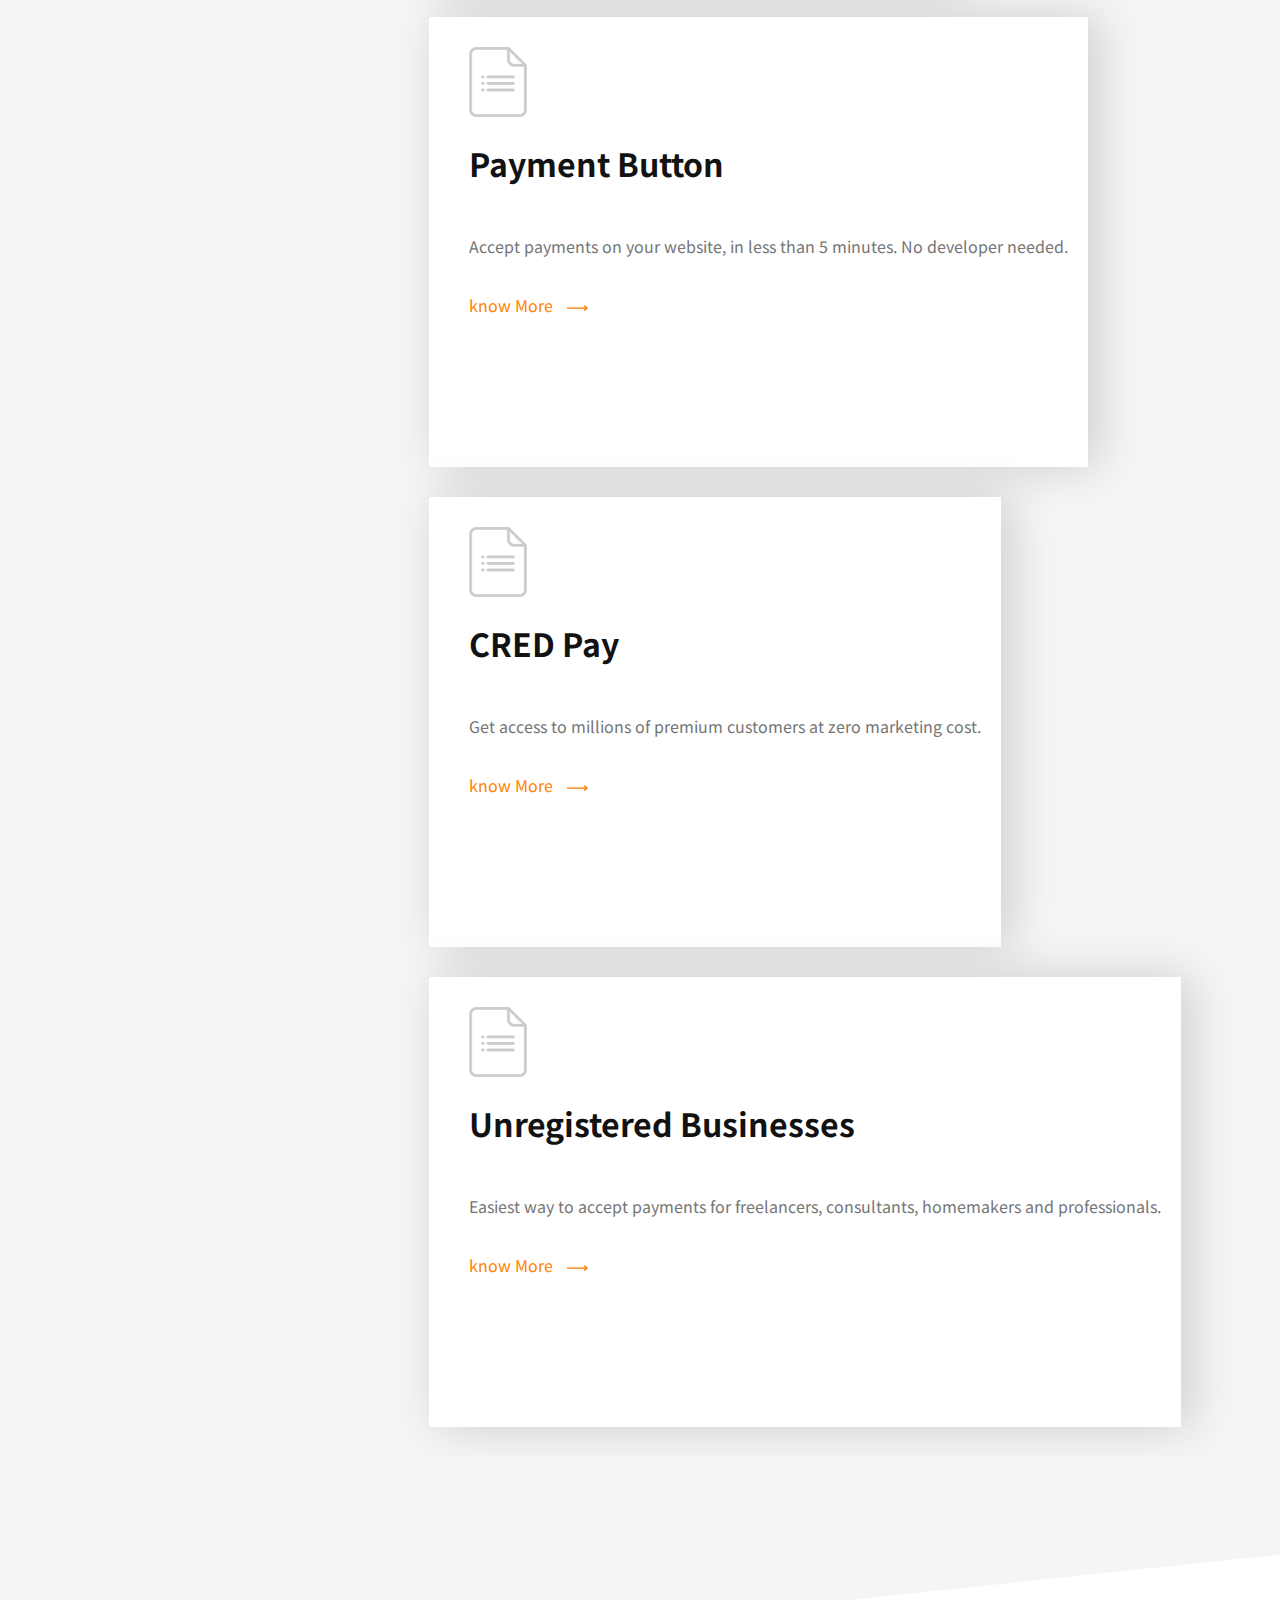
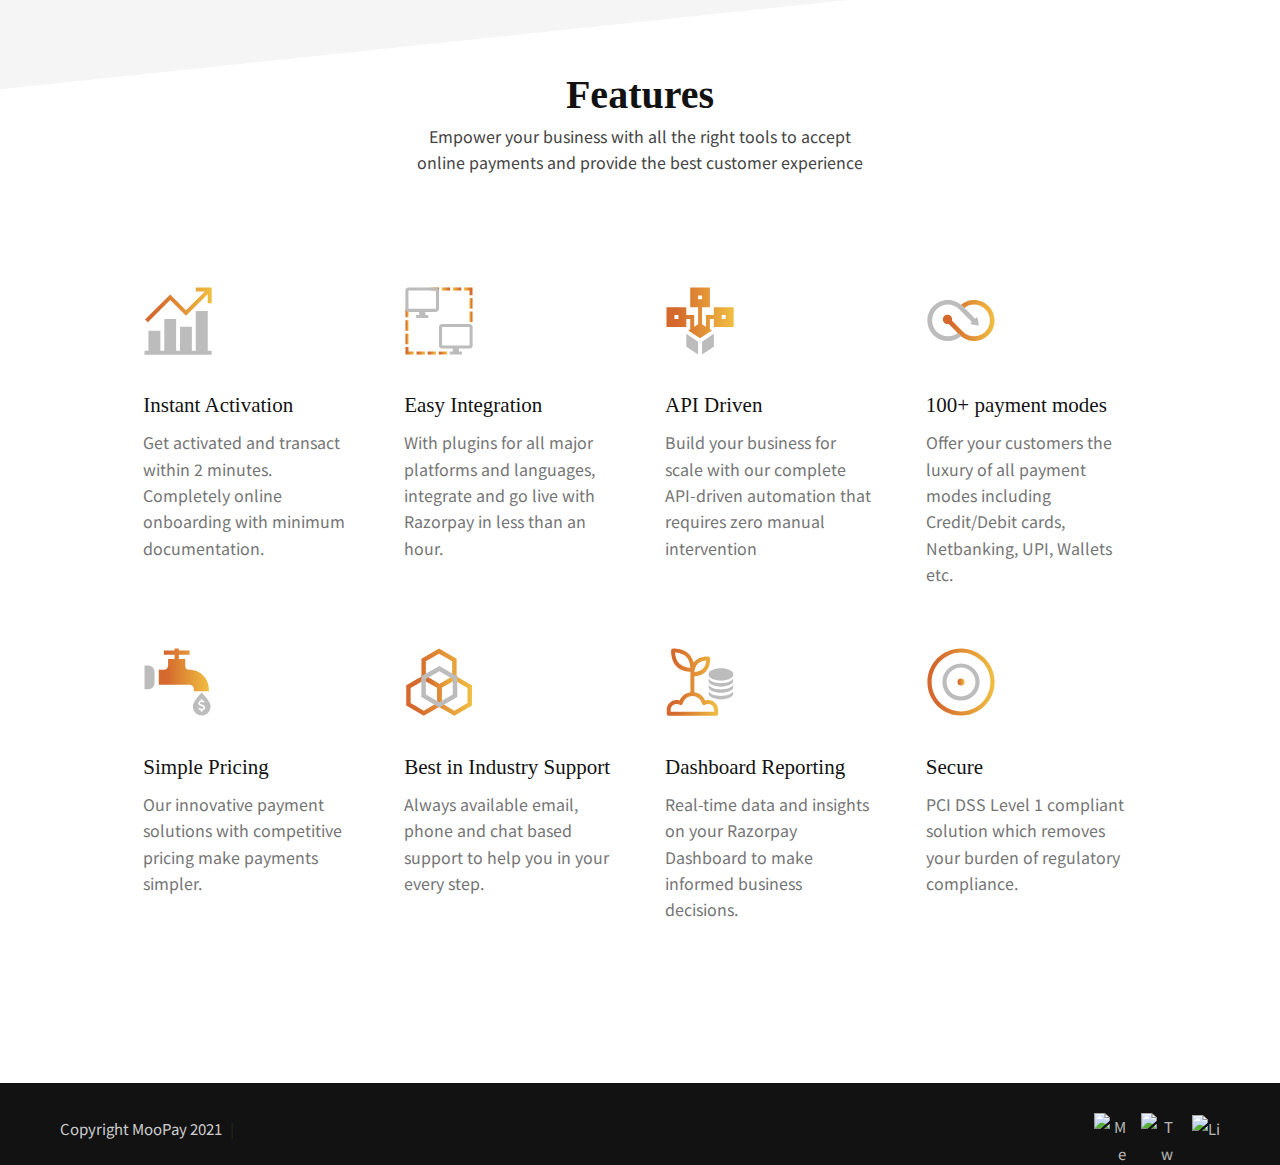
==== commit 748573f8: "features" ====
--- a/payments.html
+++ b/payments.html
@@ -233,7 +233,6 @@
     </div>
 
     <div class="paymentsDark bgSkew">
-        <div class="overlay-bg" style="background-image:url(img/bg2.png);">
         <div class="paymentsAbout">
             <div class="container">
                 <div class="heading text-center">
@@ -266,7 +265,7 @@
         </div>
 
 
-        <div class="mooToken p-0">
+        <div class="mooToken">
             <div class="container">
                 <div class="mooToken__content__main row">
                     <div class="col-four md-six mob-full">
@@ -408,6 +407,96 @@
     </div> <!-- /.our-work-progress -->
 
 
+
+    <!--
+    =====================================================
+        Our Feature Four
+    =====================================================
+    -->
+    <div class="features bgSkew">
+        <div class="container">
+            <div class="heading text-center">
+                <h2>Features</h2>
+                <p>Empower your business with all the right tools to accept <br>online payments and provide the best customer experience</p>
+            </div>
+                <div class="row">
+                    <div class="col-three md-six mob-full">
+                        <div class="features__item">
+                            <div class="features__itemIcon">
+                                <img src="img/icon/1.svg" alt="" class="primary-icon">
+                            </div>
+                            <h4>Instant Activation</h4>
+                            <p>Get activated and transact within 2 minutes. Completely online onboarding with minimum documentation.</p>
+                        </div>
+                    </div>
+                    <div class="col-three md-six mob-full">
+                        <div class="features__item">
+                            <div class="features__itemIcon">
+                                <img src="img/icon/2.svg" alt="" class="primary-icon">
+                            </div>
+                            <h4>Easy Integration</h4>
+                            <p>With plugins for all major platforms and languages, integrate and go live with Razorpay in less than an hour.</p>
+                        </div>
+                    </div>
+                    <div class="col-three md-six mob-full">
+                        <div class="features__item">
+                            <div class="features__itemIcon">
+                                <img src="img/icon/3.svg" alt="" class="primary-icon">
+                            </div>
+                            <h4>API Driven</h4>
+                            <p>Build your business for scale with our complete API-driven automation that requires zero manual intervention</p>
+                        </div>
+                    </div>
+                    <div class="col-three md-six mob-full">
+                        <div class="features__item">
+                            <div class="features__itemIcon">
+                                <img src="img/icon/4.svg" alt="" class="primary-icon">
+                            </div>
+                            <h4>100+ payment modes</h4>
+                            <p>Offer your customers the luxury of all payment modes including Credit/Debit cards, Netbanking, UPI, Wallets etc.</p>
+                        </div>
+                    </div>
+
+                    <div class="col-three md-six mob-full">
+                        <div class="features__item">
+                            <div class="features__itemIcon">
+                                <img src="img/icon/5.svg" alt="" class="primary-icon">
+                            </div>
+                            <h4>Simple Pricing</h4>
+                            <p>Our innovative payment solutions with competitive pricing make payments simpler.</p>
+                        </div>
+                    </div>
+                    <div class="col-three md-six mob-full">
+                        <div class="features__item">
+                            <div class="features__itemIcon">
+                                <img src="img/icon/6.svg" alt="" class="primary-icon">
+                            </div>
+                            <h4>Best in Industry Support</h4>
+                            <p>Always available email, phone and chat based support to help you in your every step.</p>
+                        </div>
+                    </div>
+                    <div class="col-three md-six mob-full">
+                        <div class="features__item">
+                            <div class="features__itemIcon">
+                                <img src="img/icon/7.svg" alt="" class="primary-icon">
+                            </div>
+                            <h4>Dashboard Reporting</h4>
+                            <p>Real-time data and insights on your Razorpay Dashboard to make informed business decisions.</p>
+                        </div>
+                    </div>
+                    <div class="col-three md-six mob-full">
+                        <div class="features__item">
+                            <div class="features__itemIcon">
+                                <img src="img/icon/8.svg" alt="" class="primary-icon">
+                            </div>
+                            <h4>Secure</h4>
+                            <p>PCI DSS Level 1 compliant solution which removes your burden of regulatory compliance.</p>
+                        </div>
+                    </div>
+                </div>
+            </div>
+        </div>
+    </div>
    
 
     <div class="footer">
--- a/css/main.css
+++ b/css/main.css
@@ -1779,6 +1779,7 @@
   background-color: #121212;
   overflow: hidden;
   clear: both;
+  position: relative;
 }
 .footer .home-copyright{
   display: flex;
@@ -2160,11 +2161,16 @@
 
   position: relative;
   padding: 100px 0;
+
+  background-image: url('../img/bg2.png');
+  background-position: center center;
+  position: relative;
+  background-size: cover;
 }
 
 .bgSkew{
 	position: relative;
-	padding-top: 100px 20px;
+	padding: 140px 20px 100px;
 }
 .bgSkew:before, .bgSkew:after{
 	content: '';
@@ -2174,7 +2180,7 @@
 	position: absolute;
 	right: -1%;
 	transform: rotate(-6deg);
-	z-index: 9;
+	/*z-index: 9;*/
 }
 .bgSkew:before {
     top: -110px;
@@ -2183,9 +2189,7 @@
     bottom: -110px;
 }
 .paymentsDark .overlay-bg{
-	background-position: center center;
-	position: relative;
-	background-size: cover;
+	
 }
 
 .paymentsDark .mooToken__card{
@@ -2243,11 +2247,6 @@
 .our-work-progress.style-two .theme-title h2 {
 	font-size: 52px;
 }
-
-
-
-
-
 
 
 
@@ -2281,6 +2280,28 @@
 
 
 
+.features{
+	background-color: #ffffff;
+	overflow: hidden;
+}
+.features:after{
+	display: none !important;
+}
+
+.features__item{
+
+	margin: 0px 10px 60px;
+}
+.features__item h4{
+
+	margin-bottom: 10px;
+}
+.features__itemIcon{
+	max-width: 70px;
+	margin-bottom: 30px;
+}
+
+
 
 /* ------------------------------------------------------------------- 
  * responsive:
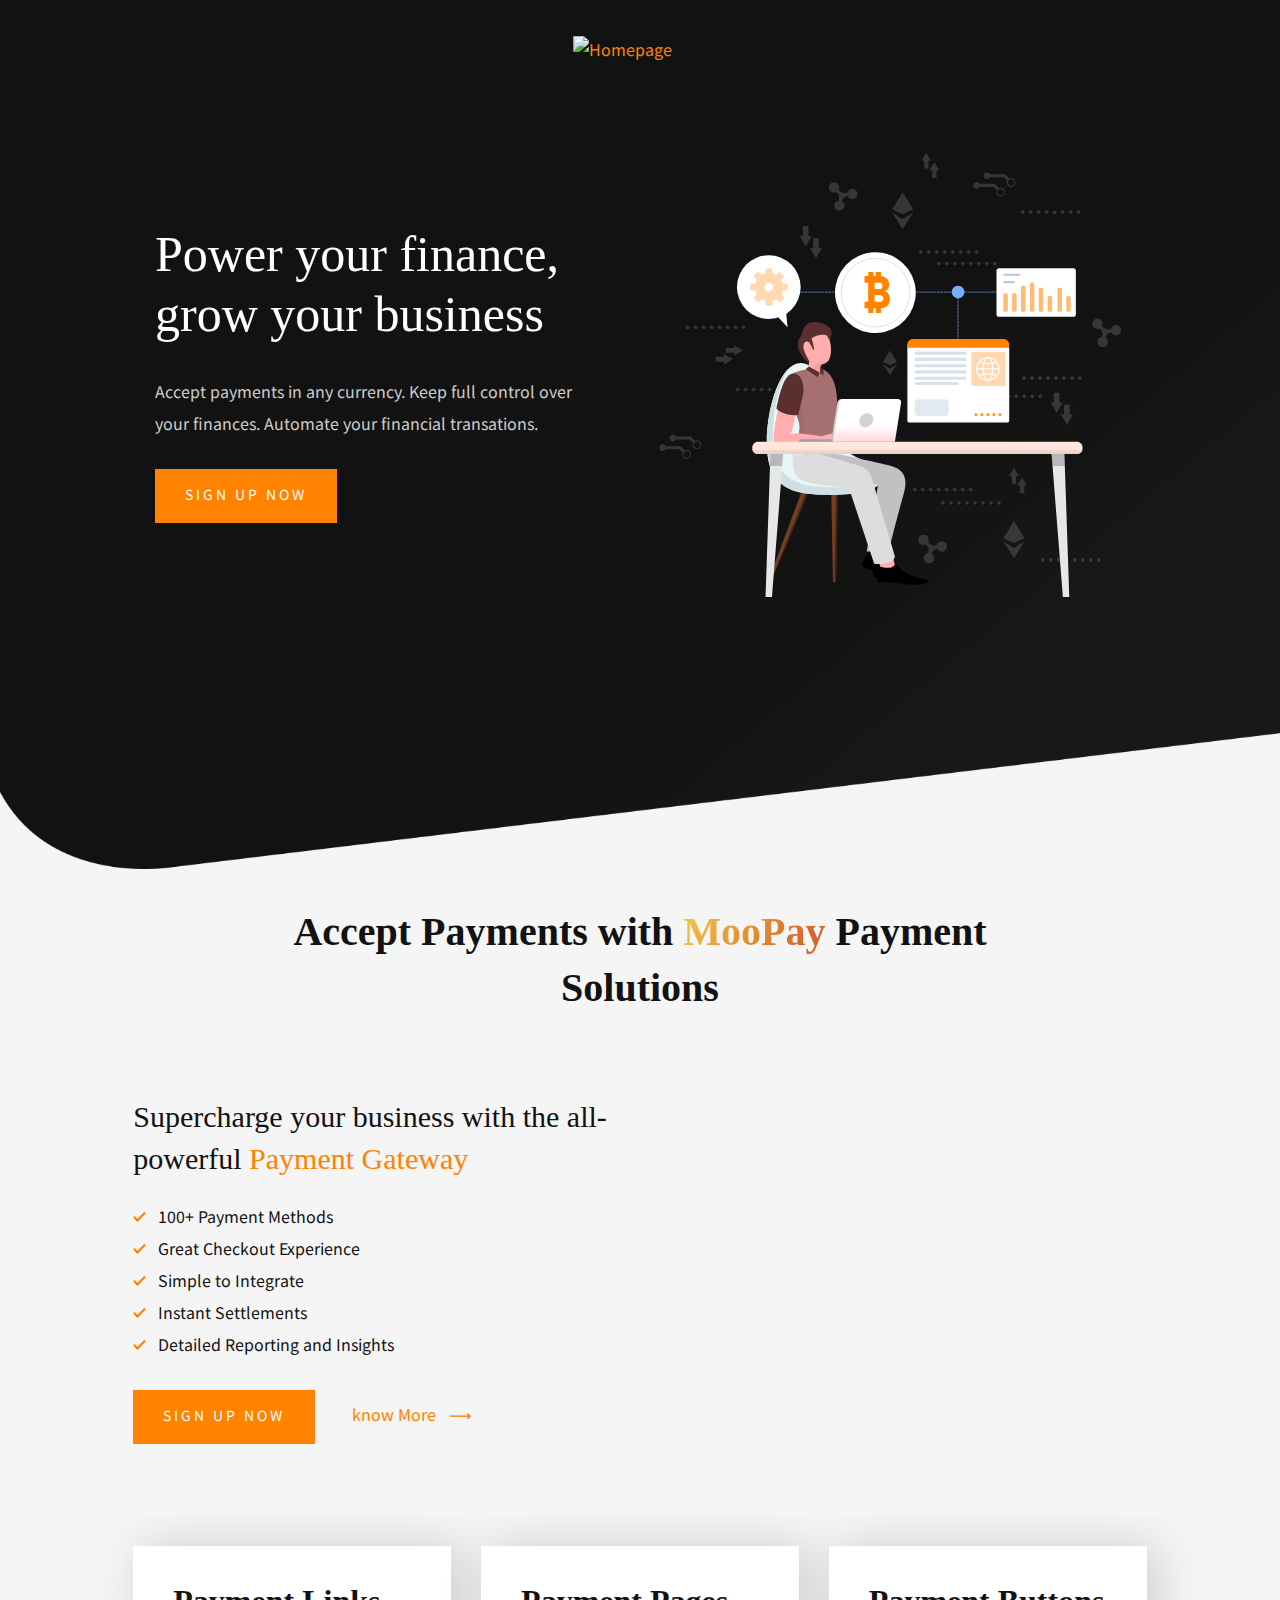
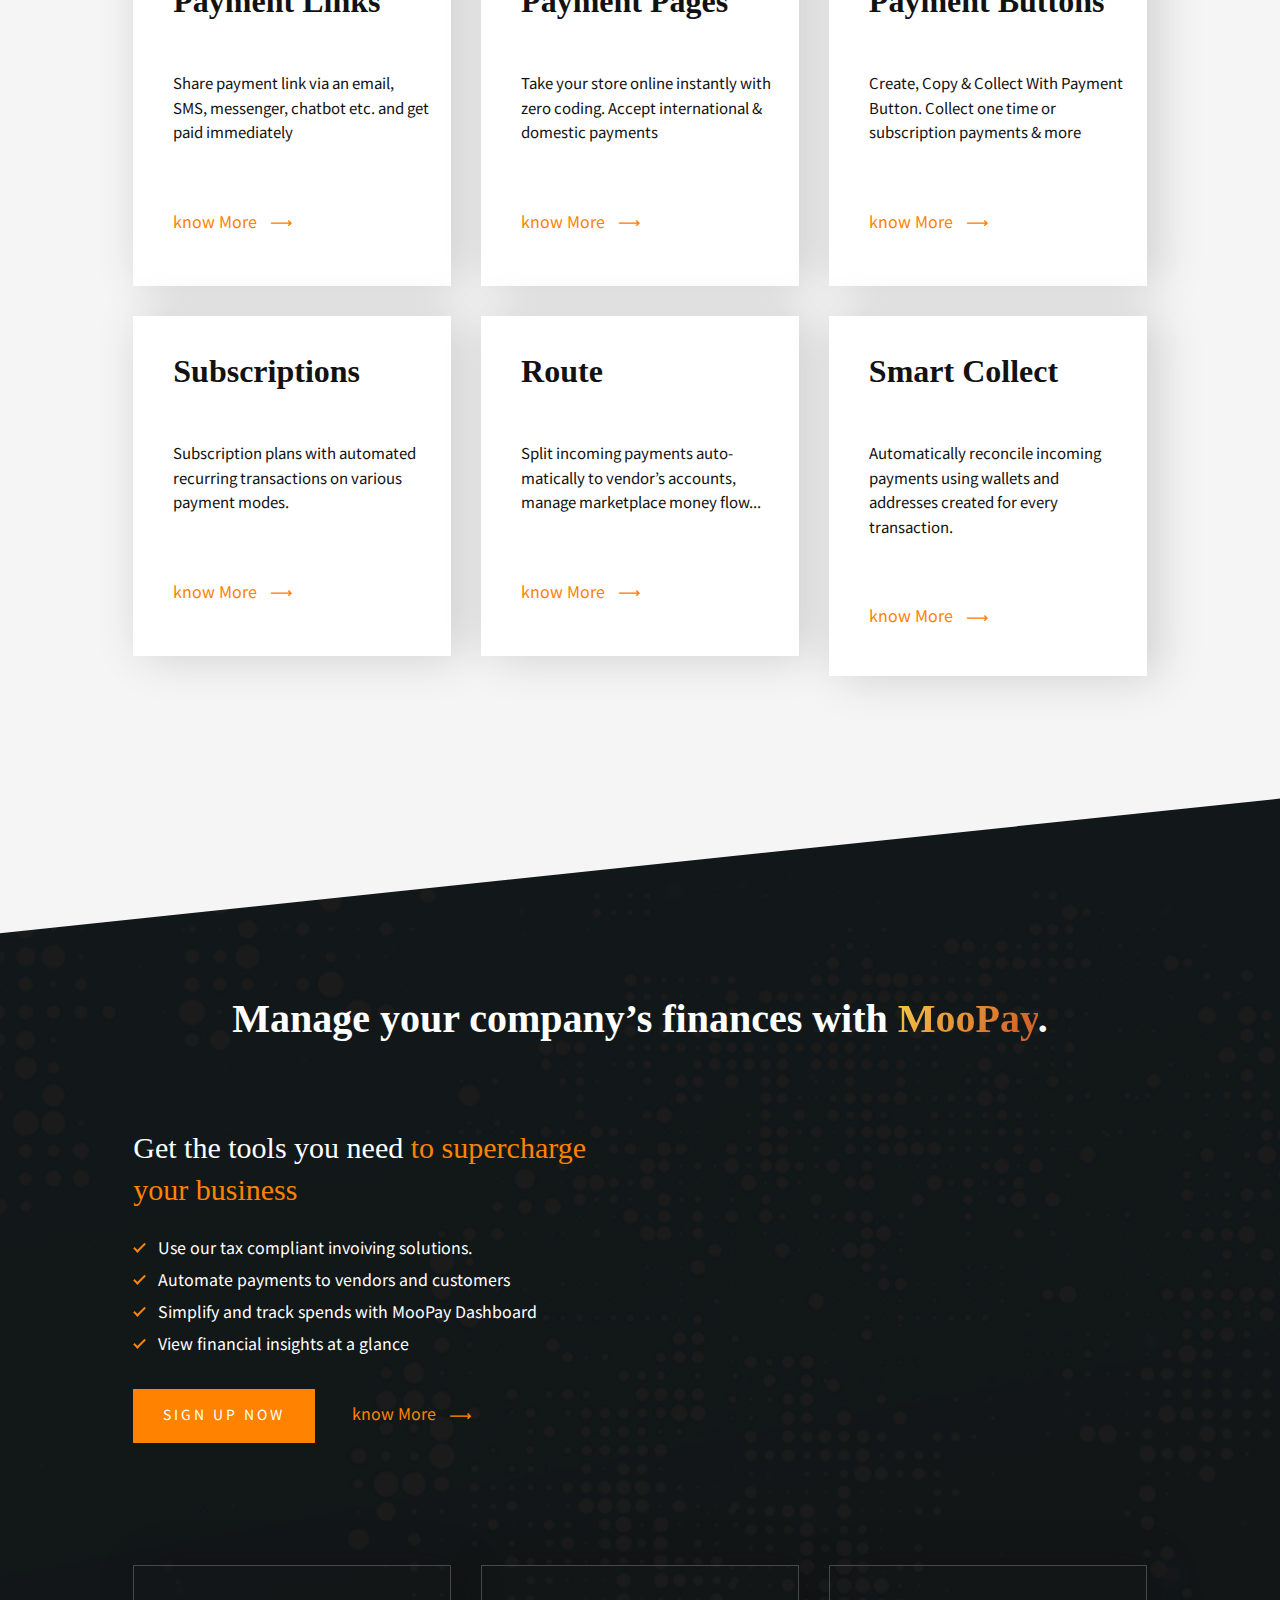
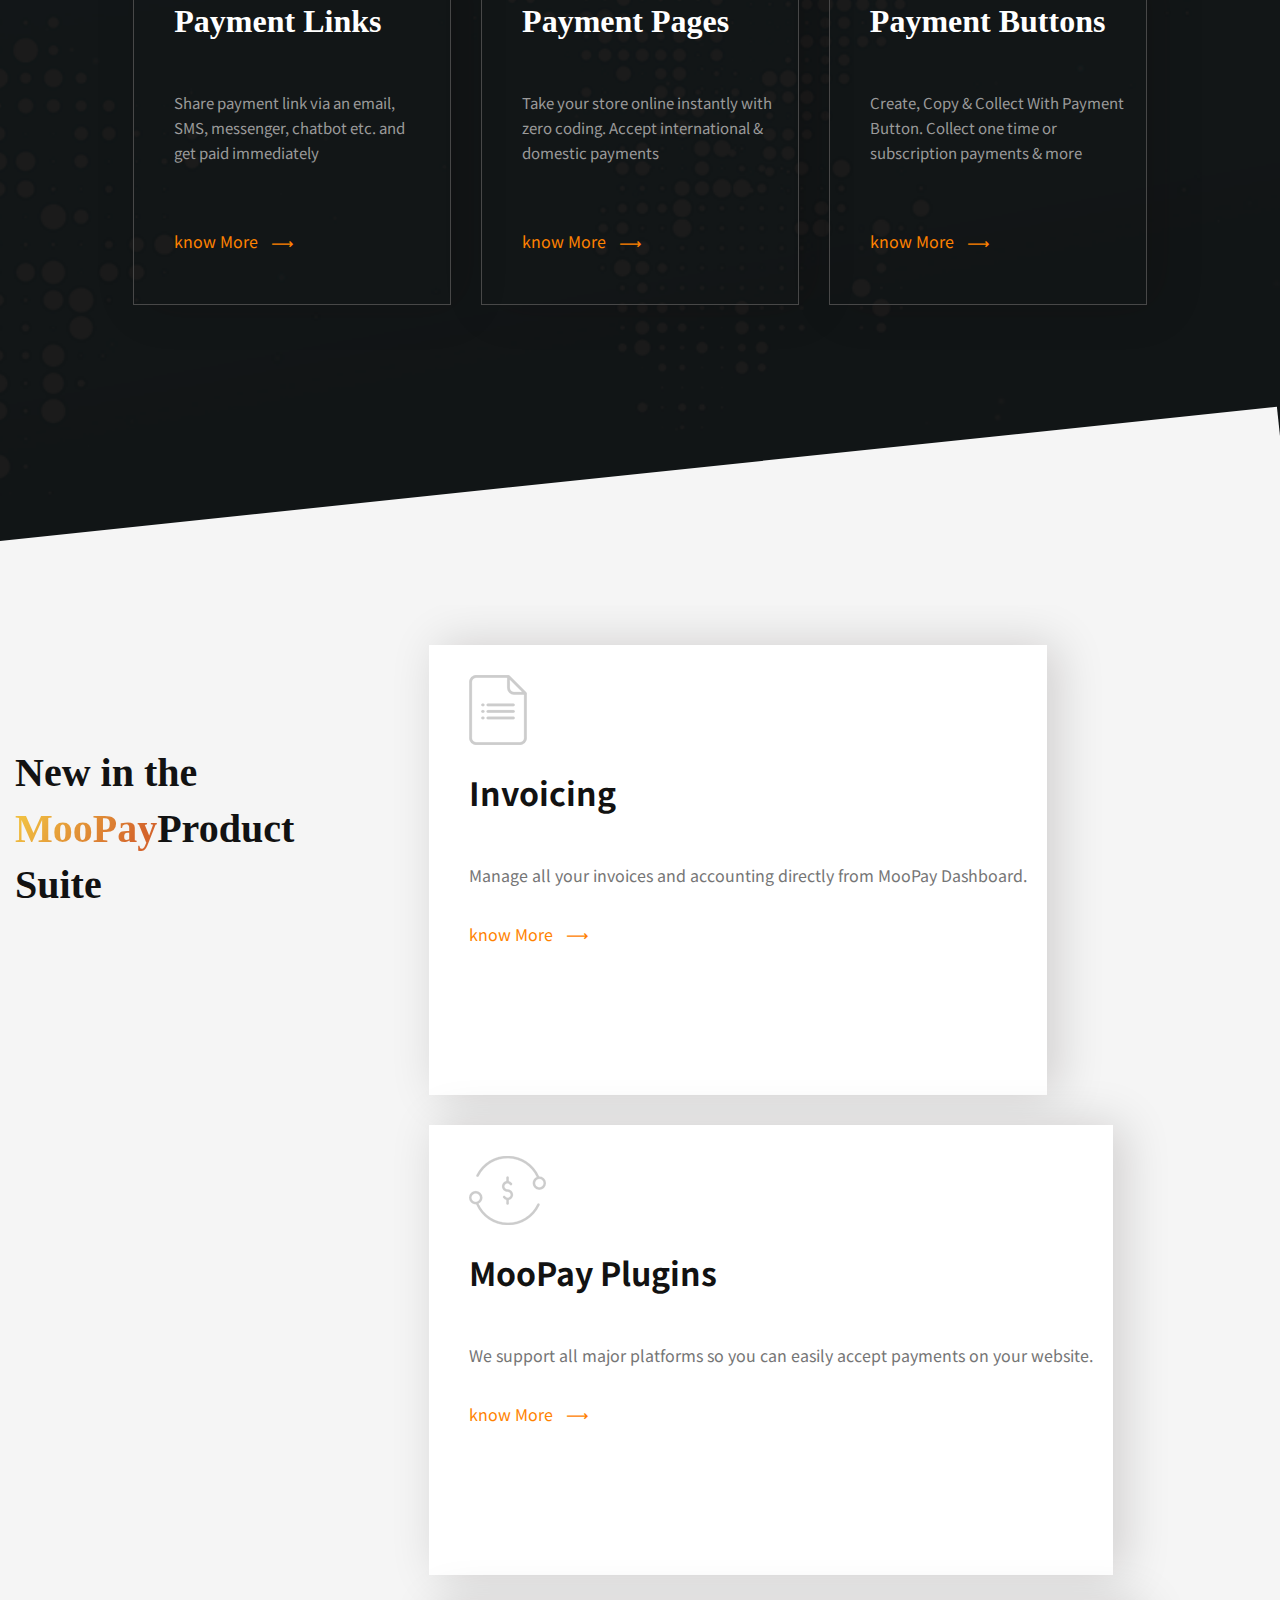
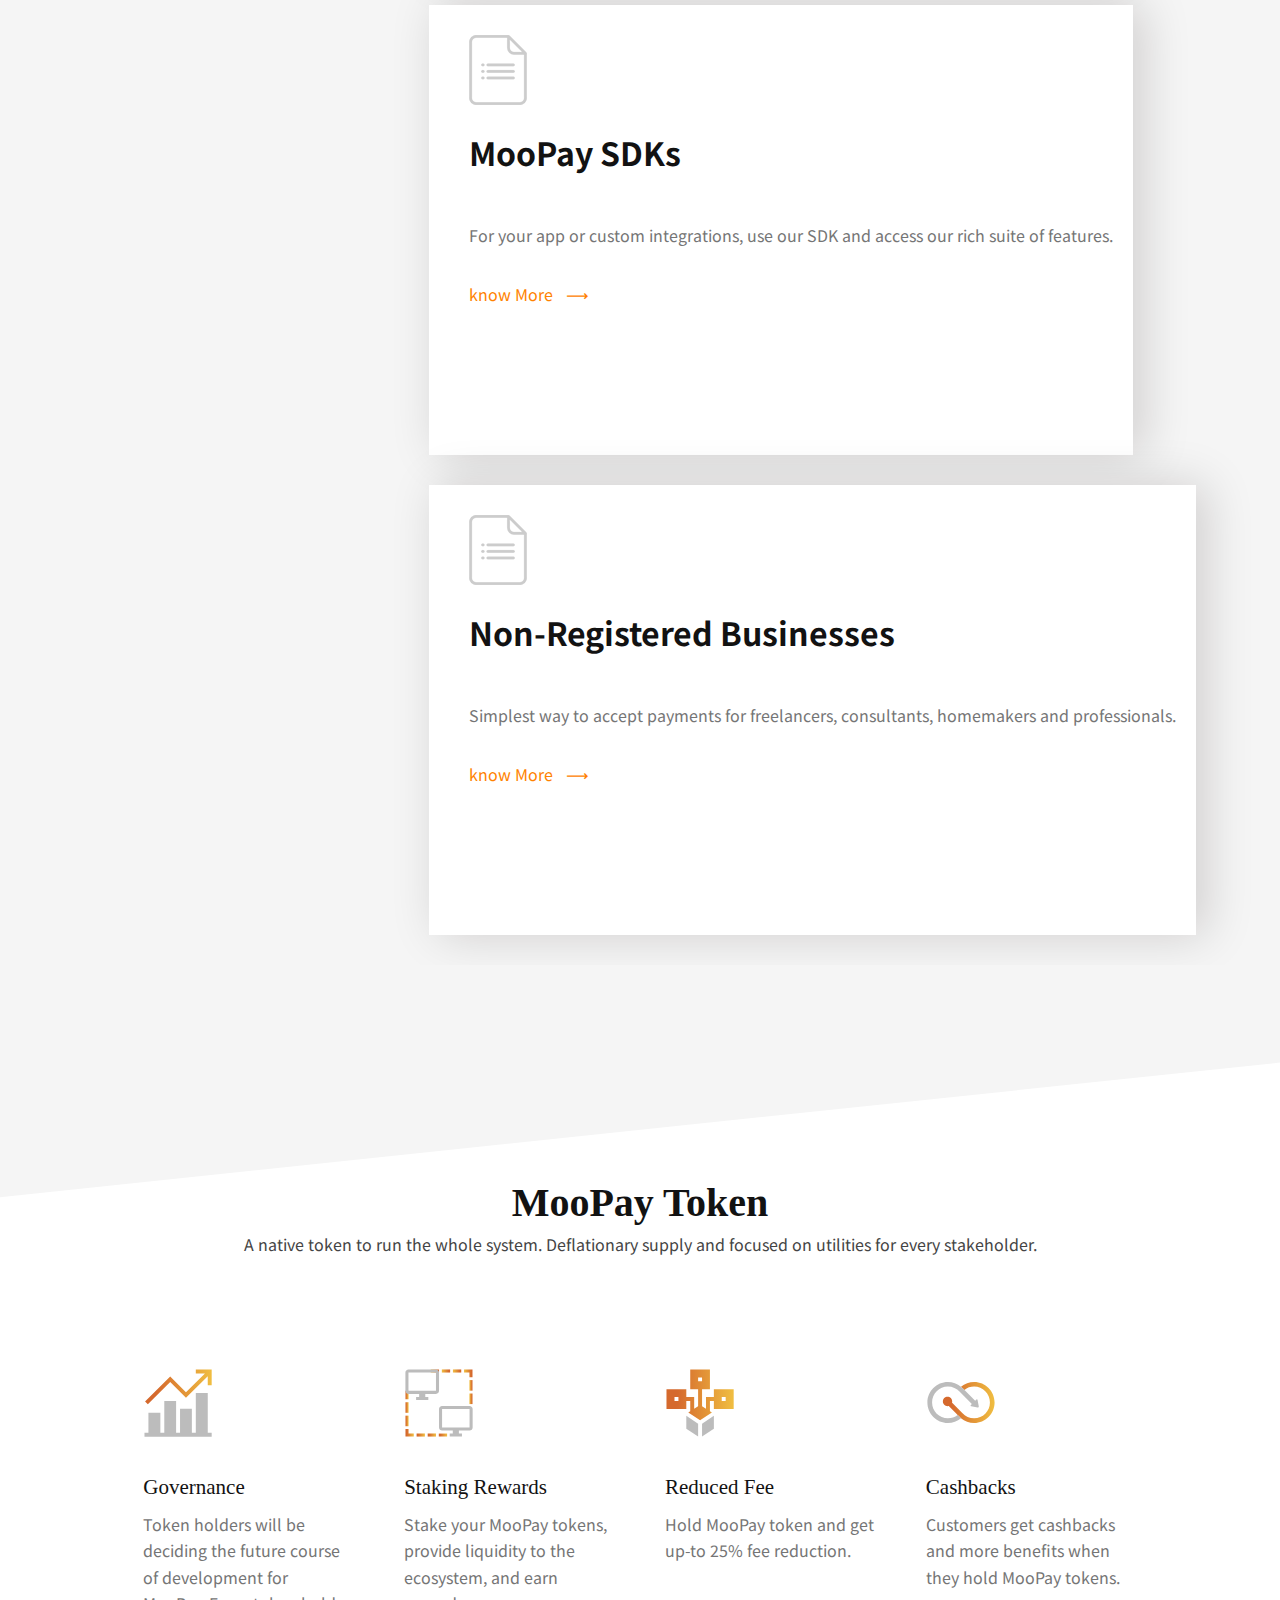
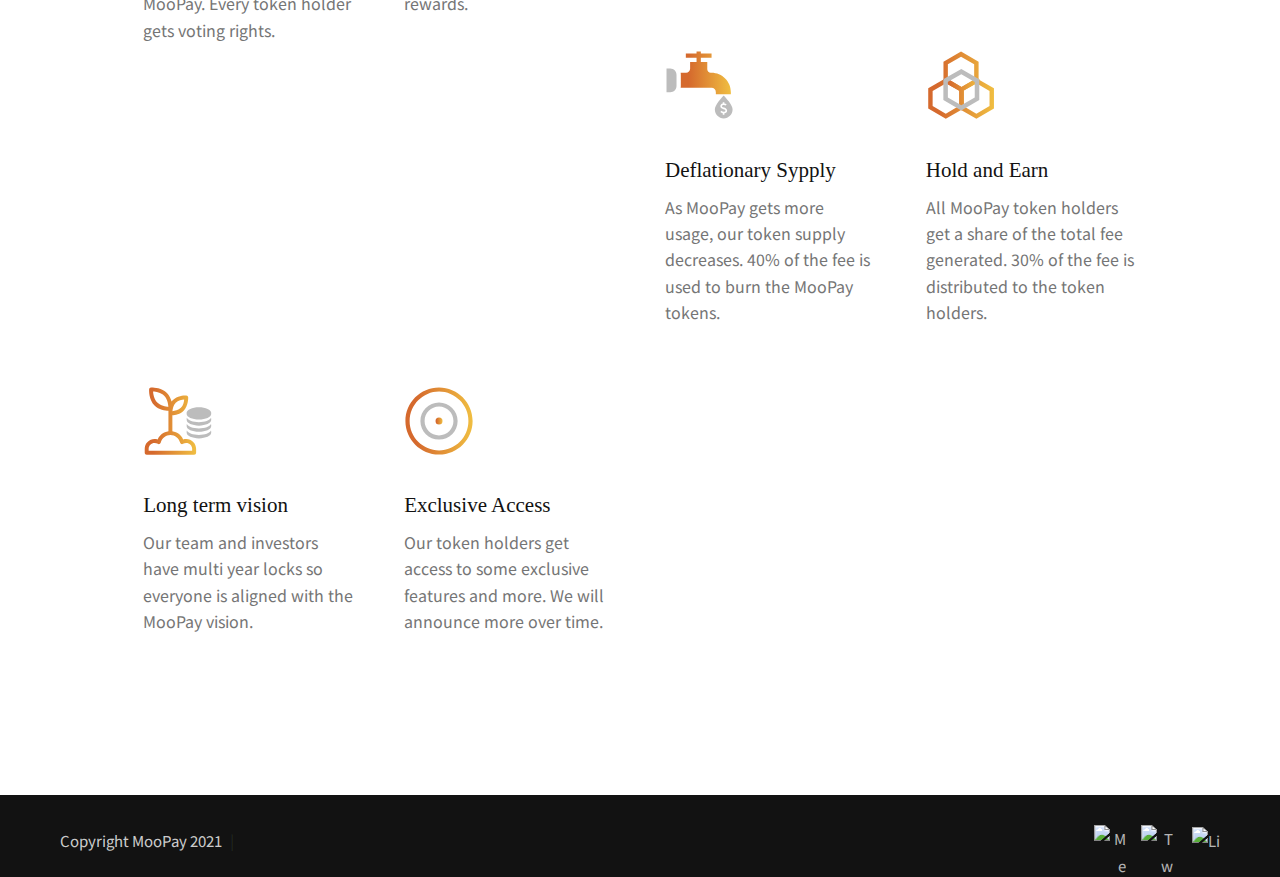
==== commit 4d65a7cb: "Update payments.html" ====
--- a/payments.html
+++ b/payments.html
@@ -5,7 +5,7 @@
     <!--- basic page needs
     ================================================== -->
     <meta charset="utf-8">
-    <title>MooPay - Pay for Everything with Any Currency</title>
+    <title>MooPay - Payments and Business Solutions for Commerce</title>
     <meta name="description" content="Pay for Everything with Any Currency">
     <meta name="author" content="">
 
@@ -92,10 +92,10 @@
 
                     <h1>Power your finance, <br>grow your business</h1>
 
-                    <p>Accept payments from customers. Automate payouts to vendors & employees. Never run out of working capital.</p>
+                    <p>Accept payments in any currency. Keep full control over your finances. Automate your financial transations.</p>
 
                     <div class="btn-panel">
-                        <a href="https://pay.moopay.live/" class="btn">Sign Up Now</a>
+                        <a href="https://testnet.moopay.live/" class="btn">Sign Up Now</a>
                     </div>                    
                     <!-- end home-content__text -->
                 </div>
@@ -116,7 +116,7 @@
     <div class="paymentsAbout" style="margin-top: -60px">
         <div class="container">
             <div class="heading text-center">
-                <h2>Accept Payments with <span class="text-gradient">Moo</span> Payment Suite</h2>
+                <h2>Accept Payments with <span class="text-gradient">MooPay</span> Payment Solutions</h2>
                 <!-- <h3>Accept Payments with <span class="text-gradient">Moo</span> Payment Suite</h3> -->
             </div>
             
@@ -130,11 +130,10 @@
                         </h3>
                         <ul class="checklist">
                             <li>100+ Payment Methods</li>
-                            <li>Industry Leading Success Rate</li>
-                            <li>Superior Checkout Experience</li>
-                            <li>Easy to Integrate</li>
-                            <li>Instant Settlements from day 1</li>
-                            <li>In-depth Reporting and Insights</li>
+                            <li>Great Checkout Experience</li>
+                            <li>Simple to Integrate</li>
+                            <li>Instant Settlements</li>
+                            <li>Detailed Reporting and Insights</li>
                         </ul>
                         <a href="#" class="btn m-0">Sign up Now</a>
                         <a href="#" class="link ml-3">know More <i class="flaticon-right-thin"></i></a>
@@ -220,7 +219,7 @@
                             Smart Collect
                         </h4>
                         <p class="mooToken__card--desc">
-                            Automatically reconcile incoming NEFT, RTGS, IMPS, UPI payments using Virtual Accounts & UPI-IDs
+                            Automatically reconcile incoming payments using wallets and addresses created for every transaction.
                         </p>
                         <div class="mt-6">
                             <a href="#" class="link">know More <i class="flaticon-right-thin"></i></a>
@@ -237,7 +236,7 @@
             <div class="container">
                 <div class="heading text-center">
                     <h2 class="white">
-                        Manage your company’s finances with <span class="text-gradient">Moo</span> Banking.
+                        Manage your company’s finances with <span class="text-gradient">MooPay</span>.
                     </h2>
                 </div>
                 
@@ -245,14 +244,14 @@
                     <div class="col-six">
                         <div class="text">
                             <h3 class="heading white" style="padding-bottom: 20px;">
-                                Supercharge your business with the all-powerful 
-                                <span>Payment Gateway</span>
+                                Get the tools you need 
+                                <span>to supercharge your business</span>
                                 <!-- <span class="text-gradient">Payment Gateway</span> -->
                             </h3>
                             <ul class="checklist white">
-                                <li>Open a fully digital current account.</li>
-                                <li>Automate payables & compliment payments</li>
-                                <li>Simplify and track spends with Corporate cards</li>
+                                <li>Use our tax compliant invoiving solutions.</li>
+                                <li>Automate payments to vendors and customers</li>
+                                <li>Simplify and track spends with MooPay Dashboard</li>
                                 <li>View financial insights at a glance</li>
                             </ul>
                             <a href="#" class="btn m-0">Sign up Now</a>
@@ -335,10 +334,10 @@
                         <div class="mooToken__card">
                             <div class="icon"><img src="img/icon/11.png" alt=""></div>
                             <h2 class="mooToken__card--title">
-                                <b>Instant Settlements</b>
+                                <b>Invoicing</b>
                             </h2>
                             <p>
-                                Settle your customer payments within 10 seconds as soon your account is activated, even during holidays.
+                                Manage all your invoices and accounting directly from MooPay Dashboard.
                             </p>
                             <div class="mt-3">
                                 <a href="#" class="link">know More <i class="flaticon-right-thin"></i></a>
@@ -349,10 +348,10 @@
                         <div class="mooToken__card">
                             <div class="icon"><img src="img/icon/13.png" alt=""></div>
                             <h2 class="mooToken__card--title">
-                                <b>UPI AutoPay</b>
+                                <b>MooPay Plugins</b>
                             </h2>
                             <p>
-                                Allow customers to set up recurring payments using UPI Apps.
+                                We support all major platforms so you can easily accept payments on your website. 
                             </p>
                             <div class="mt-3">
                                 <a href="#" class="link">know More <i class="flaticon-right-thin"></i></a>
@@ -363,38 +362,25 @@
                         <div class="mooToken__card">
                             <div class="icon"><img src="img/icon/11.png" alt=""></div>
                             <h2 class="mooToken__card--title">
-                                <b>Payment Button</b>
+                                <b>MooPay SDKs</b>
                             </h2>
                             <p>
-                                Accept payments on your website, in less than 5 minutes. No developer needed.
+                                For your app or custom integrations, use our SDK and access our rich suite of features.
                             </p>
                             <div class="mt-3">
                                 <a href="#" class="link">know More <i class="flaticon-right-thin"></i></a>
                             </div>
                         </div>
                     </div>
+                   
                     <div class="col-">
                         <div class="mooToken__card">
                             <div class="icon"><img src="img/icon/11.png" alt=""></div>
                             <h2 class="mooToken__card--title">
-                                <b>CRED Pay</b>
+                                <b>Non-Registered Businesses</b>
                             </h2>
                             <p>
-                                Get access to millions of premium customers at zero marketing cost.
-                            </p>
-                            <div class="mt-3">
-                                <a href="#" class="link">know More <i class="flaticon-right-thin"></i></a>
-                            </div>
-                        </div>
-                    </div>
-                    <div class="col-">
-                        <div class="mooToken__card">
-                            <div class="icon"><img src="img/icon/11.png" alt=""></div>
-                            <h2 class="mooToken__card--title">
-                                <b>Unregistered Businesses</b>
-                            </h2>
-                            <p>
-                                Easiest way to accept payments for freelancers, consultants, homemakers and professionals.
+                                Simplest way to accept payments for freelancers, consultants, homemakers and professionals.
                             </p>
                             <div class="mt-3">
                                 <a href="#" class="link">know More <i class="flaticon-right-thin"></i></a>
@@ -416,8 +402,8 @@
     <div class="features bgSkew">
         <div class="container">
             <div class="heading text-center">
-                <h2>Features</h2>
-                <p>Empower your business with all the right tools to accept <br>online payments and provide the best customer experience</p>
+                <h2>MooPay Token</h2>
+                <p>A native token to run the whole system. Deflationary supply and focused on utilities for every stakeholder.</p>
             </div>
                 <div class="row">
                     <div class="col-three md-six mob-full">
@@ -425,8 +411,8 @@
                             <div class="features__itemIcon">
                                 <img src="img/icon/1.svg" alt="" class="primary-icon">
                             </div>
-                            <h4>Instant Activation</h4>
-                            <p>Get activated and transact within 2 minutes. Completely online onboarding with minimum documentation.</p>
+                            <h4>Governance</h4>
+                            <p>Token holders will be deciding the future course of development for MooPay. Every token holder gets voting rights.</p>
                         </div>
                     </div>
                     <div class="col-three md-six mob-full">
@@ -434,8 +420,8 @@
                             <div class="features__itemIcon">
                                 <img src="img/icon/2.svg" alt="" class="primary-icon">
                             </div>
-                            <h4>Easy Integration</h4>
-                            <p>With plugins for all major platforms and languages, integrate and go live with Razorpay in less than an hour.</p>
+                            <h4>Staking Rewards</h4>
+                            <p>Stake your MooPay tokens, provide liquidity to the ecosystem, and earn rewards.</p>
                         </div>
                     </div>
                     <div class="col-three md-six mob-full">
@@ -443,8 +429,8 @@
                             <div class="features__itemIcon">
                                 <img src="img/icon/3.svg" alt="" class="primary-icon">
                             </div>
-                            <h4>API Driven</h4>
-                            <p>Build your business for scale with our complete API-driven automation that requires zero manual intervention</p>
+                            <h4>Reduced Fee</h4>
+                            <p>Hold MooPay token and get up-to 25% fee reduction. </p>
                         </div>
                     </div>
                     <div class="col-three md-six mob-full">
@@ -452,8 +438,8 @@
                             <div class="features__itemIcon">
                                 <img src="img/icon/4.svg" alt="" class="primary-icon">
                             </div>
-                            <h4>100+ payment modes</h4>
-                            <p>Offer your customers the luxury of all payment modes including Credit/Debit cards, Netbanking, UPI, Wallets etc.</p>
+                            <h4>Cashbacks</h4>
+                            <p>Customers get cashbacks and more benefits when they hold MooPay tokens.</p>
                         </div>
                     </div>
 
@@ -462,8 +448,8 @@
                             <div class="features__itemIcon">
                                 <img src="img/icon/5.svg" alt="" class="primary-icon">
                             </div>
-                            <h4>Simple Pricing</h4>
-                            <p>Our innovative payment solutions with competitive pricing make payments simpler.</p>
+                            <h4>Deflationary Sypply</h4>
+                            <p>As MooPay gets more usage, our token supply decreases. 40% of the fee is used to burn the MooPay tokens.</p>
                         </div>
                     </div>
                     <div class="col-three md-six mob-full">
@@ -471,8 +457,8 @@
                             <div class="features__itemIcon">
                                 <img src="img/icon/6.svg" alt="" class="primary-icon">
                             </div>
-                            <h4>Best in Industry Support</h4>
-                            <p>Always available email, phone and chat based support to help you in your every step.</p>
+                            <h4>Hold and Earn</h4>
+                            <p>All MooPay token holders get a share of the total fee generated. 30% of the fee is distributed to the token holders.</p>
                         </div>
                     </div>
                     <div class="col-three md-six mob-full">
@@ -480,8 +466,8 @@
                             <div class="features__itemIcon">
                                 <img src="img/icon/7.svg" alt="" class="primary-icon">
                             </div>
-                            <h4>Dashboard Reporting</h4>
-                            <p>Real-time data and insights on your Razorpay Dashboard to make informed business decisions.</p>
+                            <h4>Long term vision</h4>
+                            <p>Our team and investors have multi year locks so everyone is aligned with the MooPay vision.</p>
                         </div>
                     </div>
                     <div class="col-three md-six mob-full">
@@ -489,8 +475,8 @@
                             <div class="features__itemIcon">
                                 <img src="img/icon/8.svg" alt="" class="primary-icon">
                             </div>
-                            <h4>Secure</h4>
-                            <p>PCI DSS Level 1 compliant solution which removes your burden of regulatory compliance.</p>
+                            <h4>Exclusive Access</h4>
+                            <p>Our token holders get access to some exclusive features and more. We will announce more over time.</p>
                         </div>
                     </div>
                 </div>
